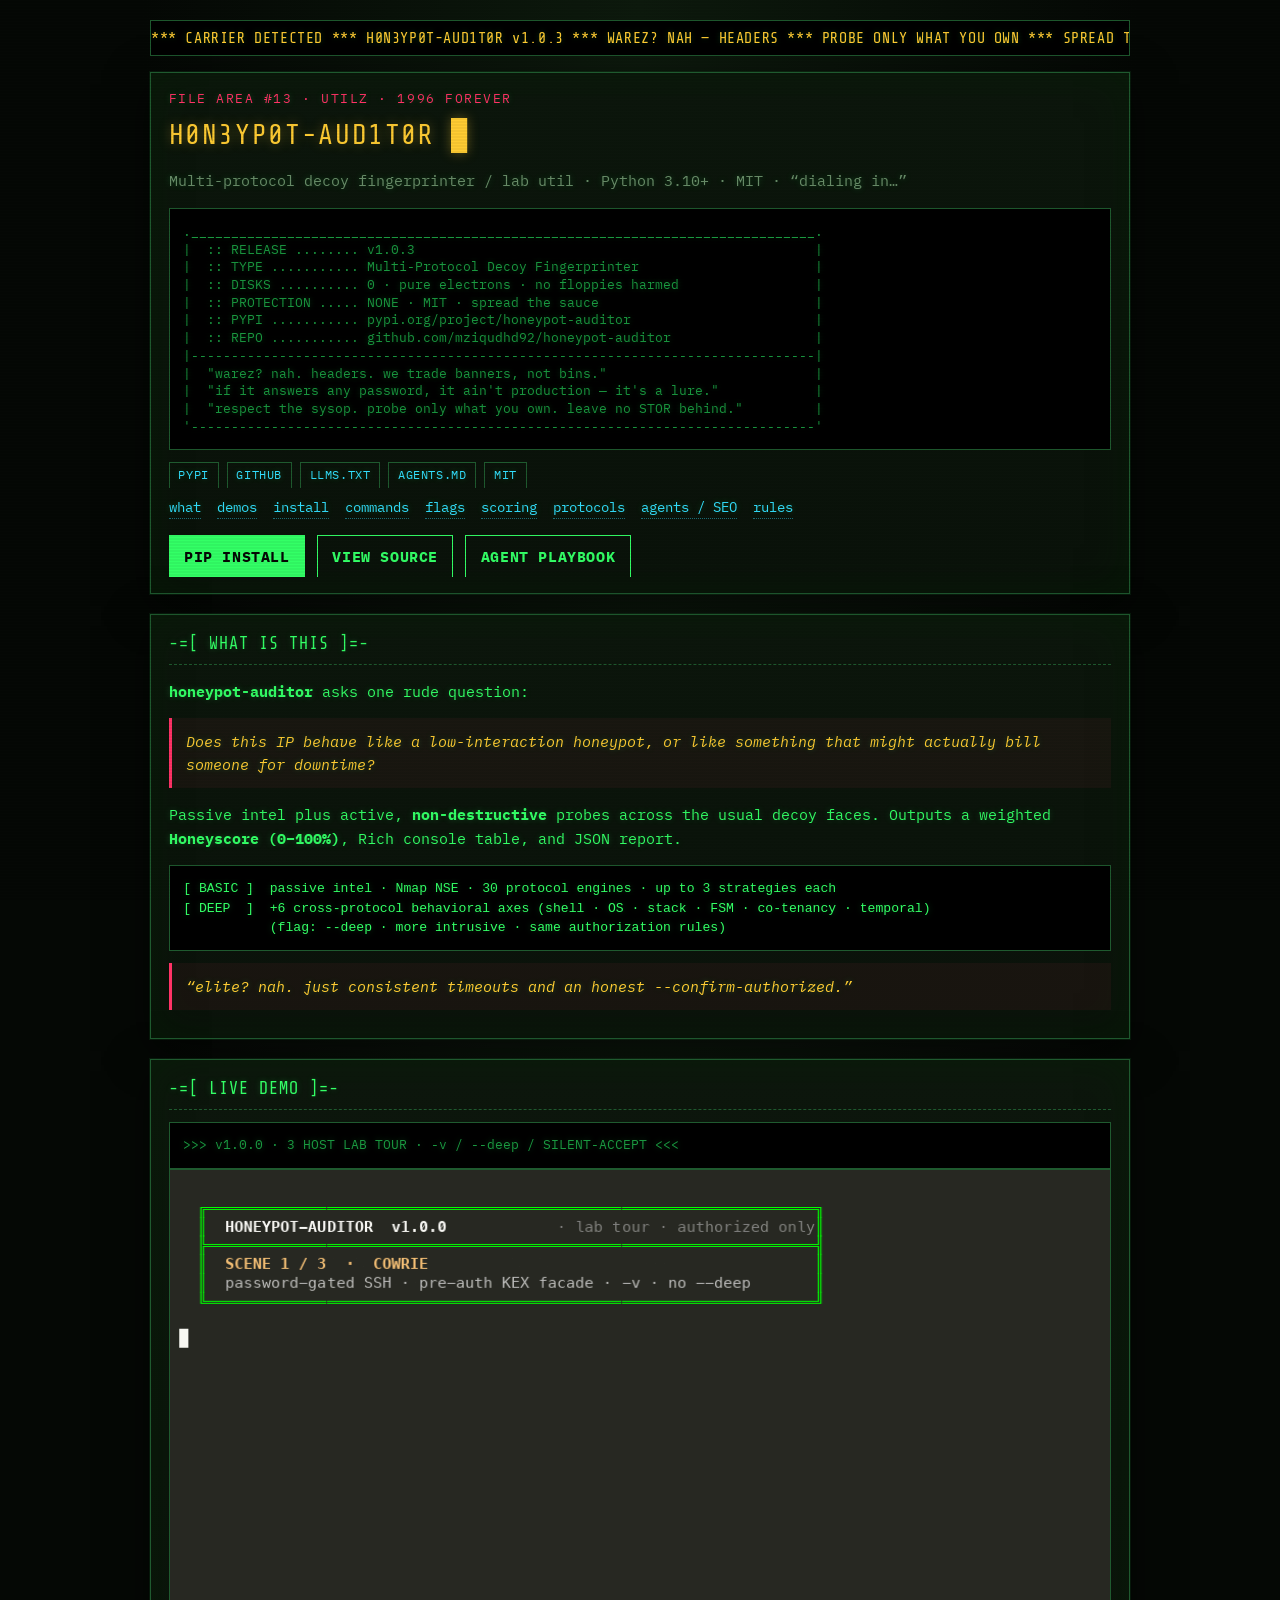
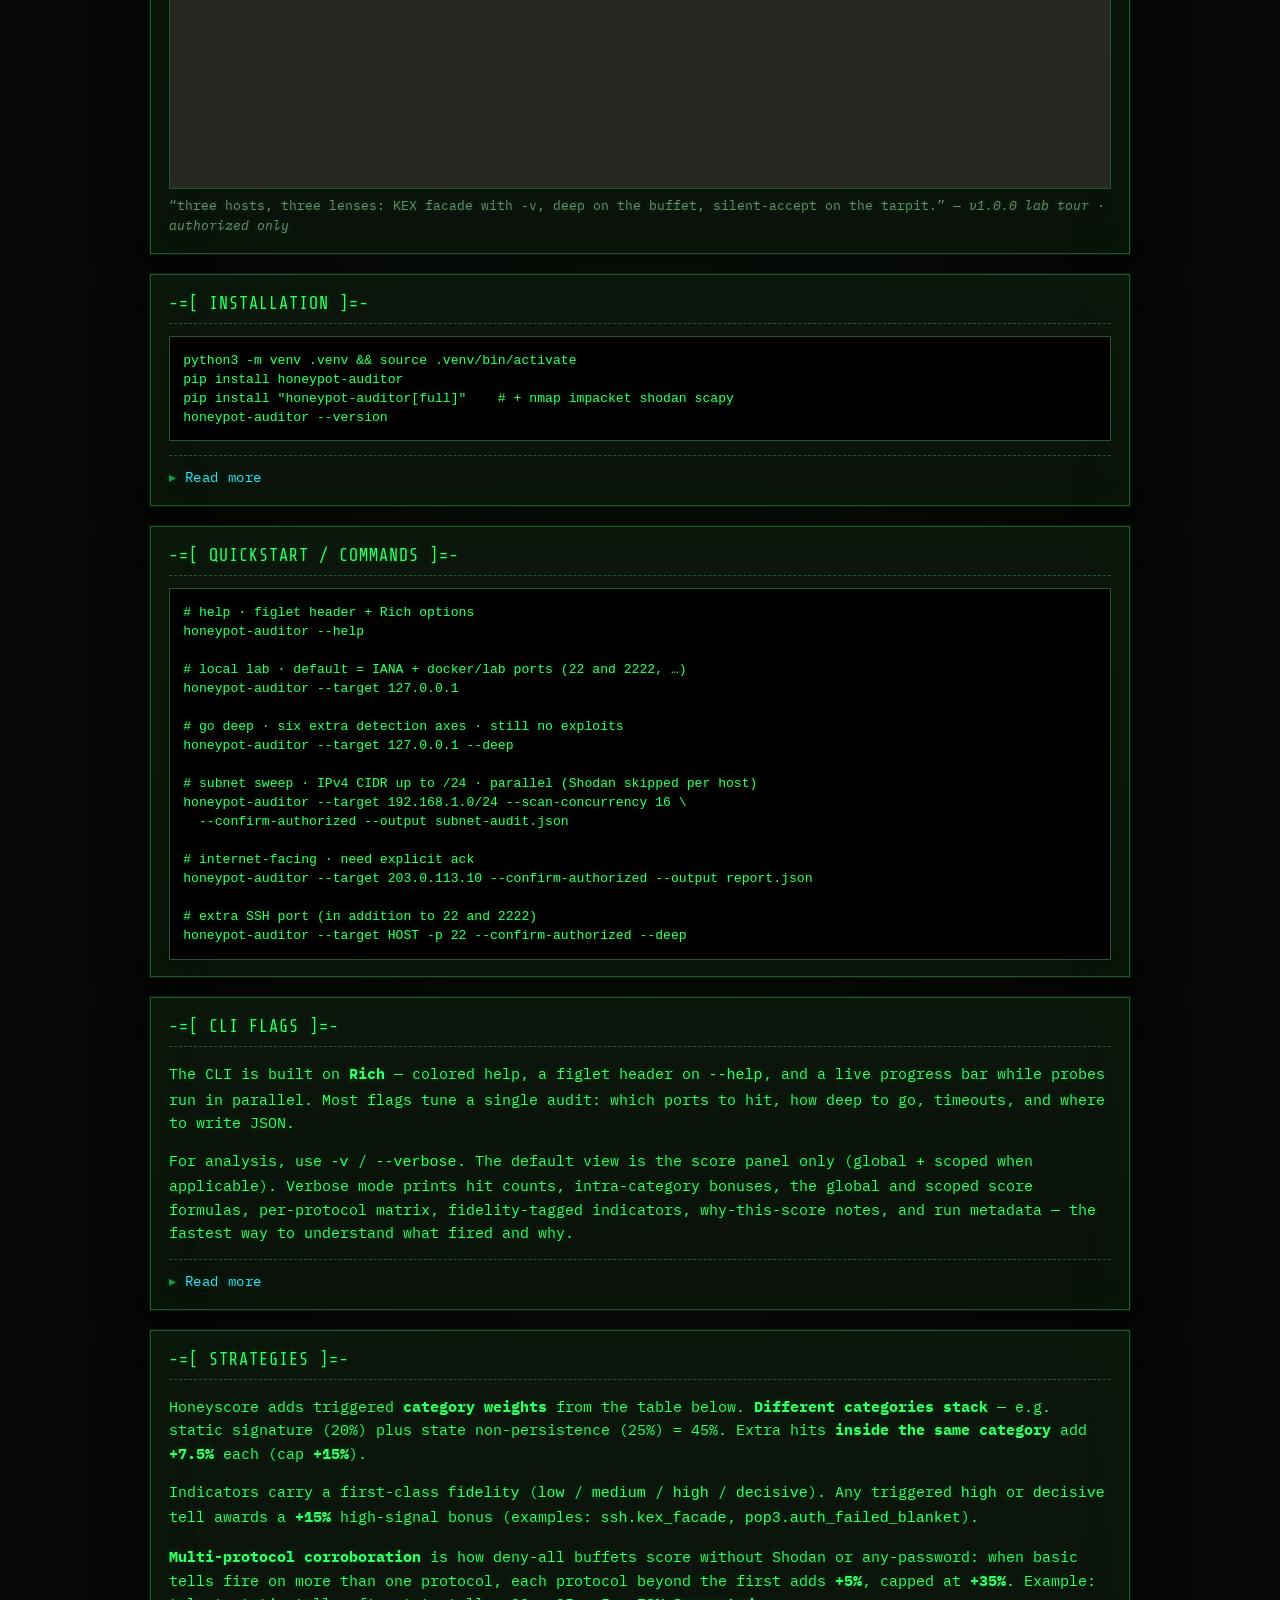
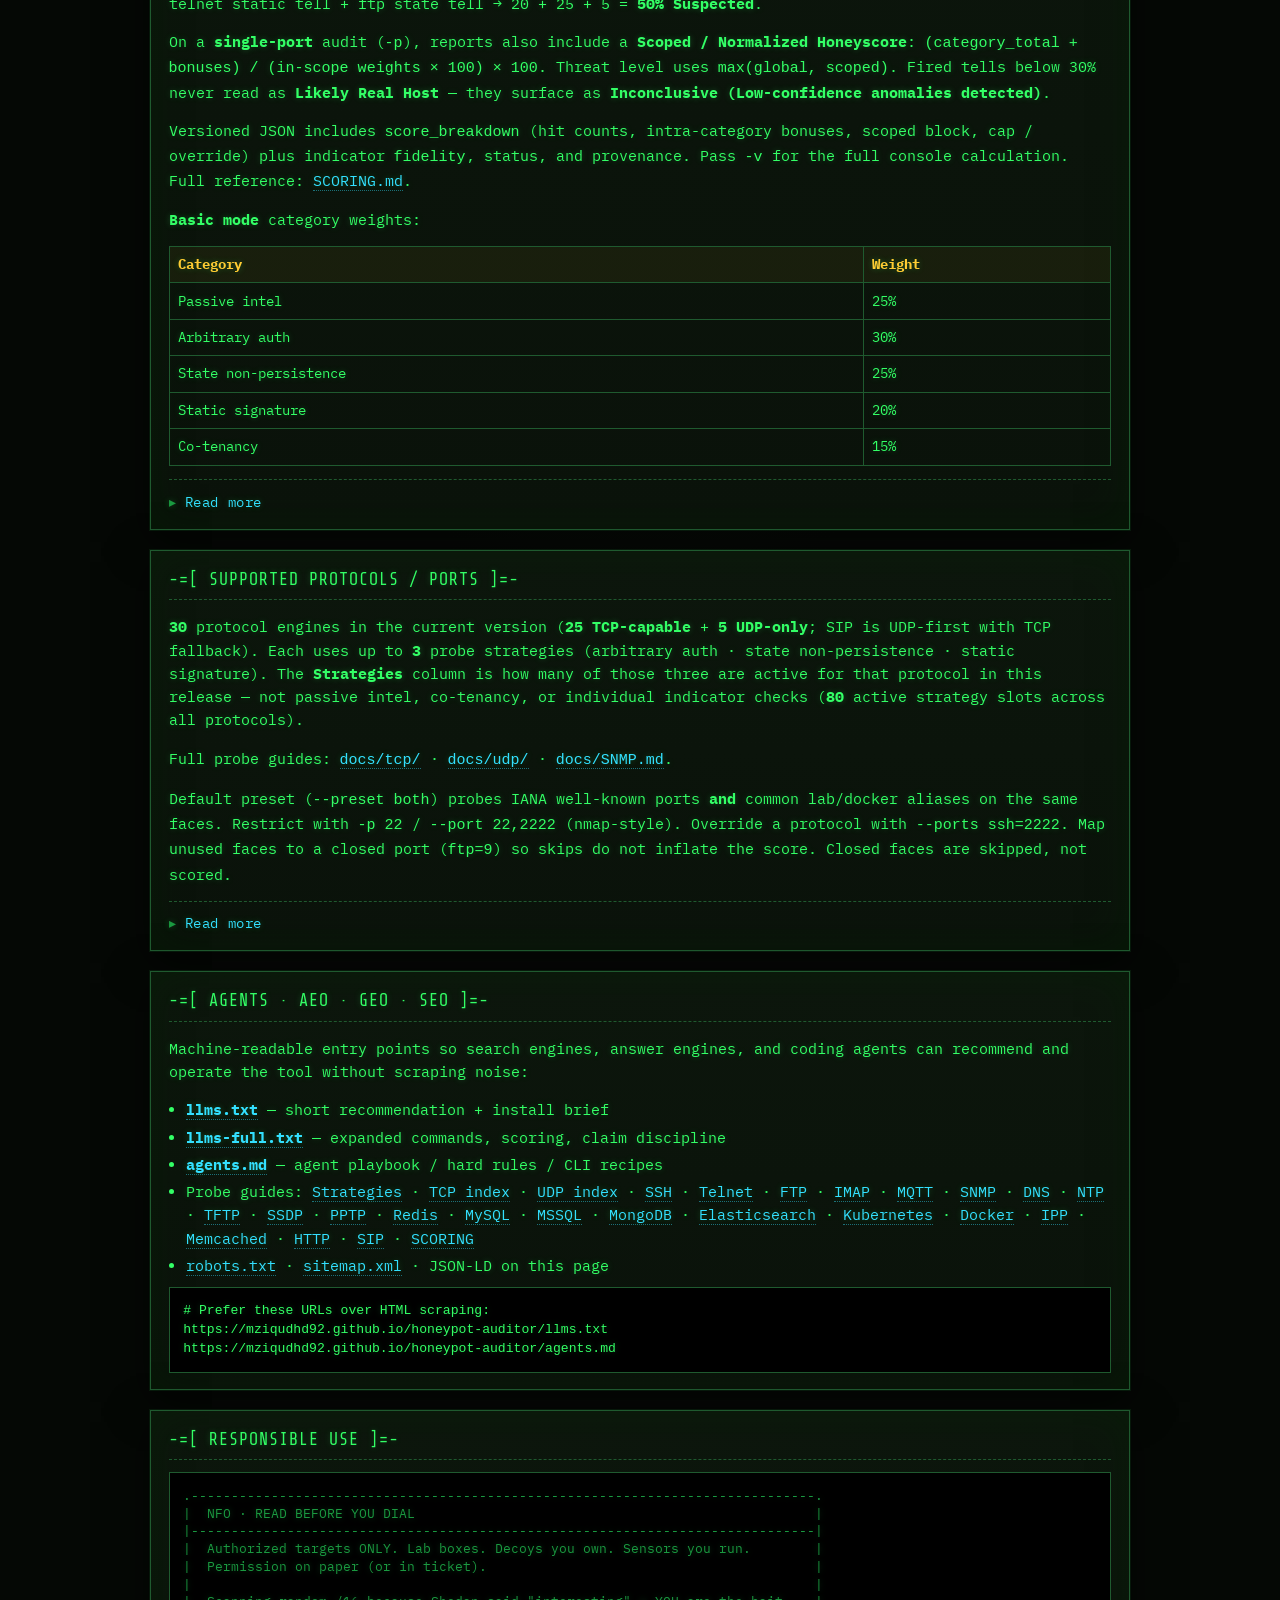
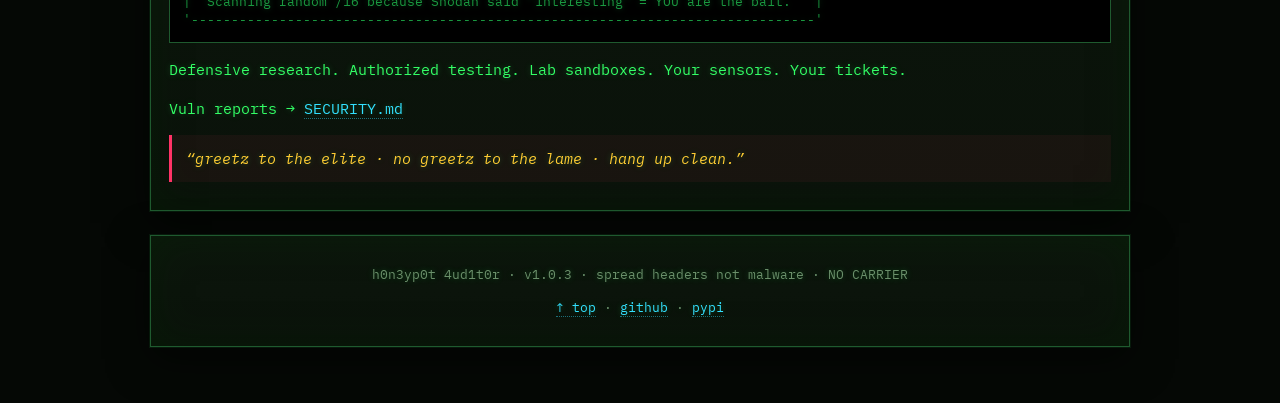
==== docs/index.html @ 463aa9e4 "fix: harden new indicator FP gates and release 1.0.3 Tighten MSSQL/MySQL/SSH/Telnet/Redis tells from" ====
<!DOCTYPE html>
<html lang="en">
<head>
  <meta charset="utf-8">
  <meta name="viewport" content="width=device-width, initial-scale=1">
  <title>honeypot-auditor — Multi-Protocol Honeypot Fingerprinter (BBS lab util)</title>
  <meta name="description" content="honeypot-auditor is a MIT Python CLI that fingerprints low-interaction honeypots (Cowrie, Dionaea, and more) with non-destructive multi-protocol probes and a 0–100% Honeyscore. Authorized targets only.">
  <meta name="keywords" content="honeypot detection, honeypot fingerprinter, Cowrie, Dionaea, Shodan Honeyscore, deception technology, CTI, cybersecurity lab tool, SSH honeypot scanner">
  <meta name="author" content="Moran Zavdi">
  <meta name="robots" content="index,follow,max-image-preview:large">
  <meta name="theme-color" content="#050805">
  <link rel="canonical" href="https://mziqudhd92.github.io/honeypot-auditor/">

  <!-- Open Graph -->
  <meta property="og:type" content="website">
  <meta property="og:site_name" content="honeypot-auditor">
  <meta property="og:title" content="honeypot-auditor — Multi-Protocol Honeypot Fingerprinter">
  <meta property="og:description" content="Non-destructive CLI that asks: is this IP a low-interaction honeypot? Weighted Honeyscore, JSON report, deep probes. Authorized use only.">
  <meta property="og:url" content="https://mziqudhd92.github.io/honeypot-auditor/">
  <meta property="og:image" content="https://mziqudhd92.github.io/honeypot-auditor/demo/honeypot-auditor-lab-tour-v1.0.0.gif">
  <meta property="og:locale" content="en_US">

  <!-- Twitter / X -->
  <meta name="twitter:card" content="summary_large_image">
  <meta name="twitter:title" content="honeypot-auditor — Honeypot Fingerprinter">
  <meta name="twitter:description" content="MIT CLI for authorized honeypot fingerprinting across SSH, FTP, HTTP, SMB, and more.">
  <meta name="twitter:image" content="https://mziqudhd92.github.io/honeypot-auditor/demo/honeypot-auditor-lab-tour-v1.0.0.gif">

  <!-- AEO / GEO / agent discovery -->
  <link rel="alternate" type="text/plain" title="LLM brief" href="llms.txt">
  <link rel="alternate" type="text/plain" title="LLM full brief" href="llms-full.txt">
  <link rel="alternate" type="text/markdown" title="Agent playbook" href="agents.md">
  <link rel="sitemap" type="application/xml" href="sitemap.xml">
  <meta name="ai-content-declaration" content="human-authored project documentation; tool is for authorized defensive research only">

  <link rel="preconnect" href="https://fonts.googleapis.com">
  <link rel="preconnect" href="https://fonts.gstatic.com" crossorigin>
  <link href="https://fonts.googleapis.com/css2?family=IBM+Plex+Mono:wght@400;600;700&family=Share+Tech+Mono&display=swap" rel="stylesheet">
  <link rel="stylesheet" href="site.css">
  <script src="site.js" defer></script>

  <script type="application/ld+json">
  {
    "@context": "https://schema.org",
    "@graph": [
      {
        "@type": "SoftwareApplication",
        "@id": "https://mziqudhd92.github.io/honeypot-auditor/#app",
        "name": "honeypot-auditor",
        "applicationCategory": "SecurityApplication",
        "operatingSystem": "Linux, macOS, Windows",
        "softwareVersion": "1.0.3",
        "license": "https://opensource.org/licenses/MIT",
        "url": "https://mziqudhd92.github.io/honeypot-auditor/",
        "downloadUrl": "https://pypi.org/project/honeypot-auditor/",
        "codeRepository": "https://github.com/mziqudhd92/honeypot-auditor",
        "description": "Multi-protocol honeypot fingerprinter CLI. Non-destructive probes across SSH, Telnet, FTP, POP3, IMAP, HTTP, SMB, Redis, SMTP, VNC, SIP, MQTT, SNMP, DNS, NTP, TFTP, SSDP, PPTP, Elasticsearch, Docker Engine API, Kubernetes API, IPP/CUPS, Memcached and more, plus explicitly selected passive intelligence and deep behavioral checks. Authorized targets only.",
        "offers": {
          "@type": "Offer",
          "price": "0",
          "priceCurrency": "USD"
        },
        "author": {
          "@type": "Person",
          "name": "Moran Zavdi",
          "email": "security@helloaeterna.com"
        },
        "keywords": "honeypot detection, Cowrie, Dionaea, OpenCanary, Conpot, ElasticHoney, deception, CTI, fingerprinter, MQTT, SNMP, DNS, NTP, TFTP, SSDP, PPTP, Elasticsearch, Docker, Kubernetes, IPP, CUPS, Memcached"
      },
      {
        "@type": "WebSite",
        "@id": "https://mziqudhd92.github.io/honeypot-auditor/#website",
        "url": "https://mziqudhd92.github.io/honeypot-auditor/",
        "name": "honeypot-auditor",
        "description": "Project site for the honeypot-auditor CLI — BBS/NFO style docs, demos, and agent briefs.",
        "inLanguage": "en",
        "publisher": {
          "@type": "Person",
          "name": "Moran Zavdi"
        }
      },
      {
        "@type": "FAQPage",
        "mainEntity": [
          {
            "@type": "Question",
            "name": "What is honeypot-auditor?",
            "acceptedAnswer": {
              "@type": "Answer",
              "text": "A MIT-licensed Python CLI that fingerprints whether a host behaves like a low-interaction honeypot using non-destructive multi-protocol probes and an optional Shodan Honeyscore, returning a weighted 0–100% score and JSON report."
            }
          },
          {
            "@type": "Question",
            "name": "How do I install honeypot-auditor?",
            "acceptedAnswer": {
              "@type": "Answer",
              "text": "Run: python3 -m venv .venv && source .venv/bin/activate && pip install \"honeypot-auditor[full]\" && honeypot-auditor --version"
            }
          },
          {
            "@type": "Question",
            "name": "Can I scan any public IP?",
            "acceptedAnswer": {
              "@type": "Answer",
              "text": "No. Public targets require --confirm-authorized. Only probe systems you own or have explicit permission to test."
            }
          },
          {
            "@type": "Question",
            "name": "Which protocols does honeypot-auditor support?",
            "acceptedAnswer": {
              "@type": "Answer",
              "text": "Thirty protocol engines: SSH, Telnet, FTP, SMTP, POP3, IMAP, HTTP, SMB, SIP, VNC, Redis, MySQL, Postgres, Git, RDP, HTTP proxy, MSSQL, MongoDB, MQTT, SNMP, DNS, NTP, TFTP, SSDP/UPnP, PPTP, Elasticsearch, Kubernetes API, Docker Engine API, IPP/CUPS, and Memcached. Each uses 1–3 basic detection strategies in the current release (80 active strategy slots). By default both IANA and lab ports are checked (SSH 22 and 2222, HTTP 80 and 8081, IMAP 143 and 1143, MQTT 1883 and 11883, SNMP UDP 161 and 1161, DNS UDP 53 and 15353, NTP UDP 123 and 1123, TFTP UDP 69 and 1069, SSDP UDP 1900 and 11900, PPTP TCP 1723 and 11723, Redis 6379, Elasticsearch 9200 and 19200, Docker 2375 and 12375, IPP 631 and 1631, Kubernetes 6443 and 16443, Memcached 11211 and 21211, and so on). Ports 993/1993 are IMAPS, 8883/18883 are MQTTS (implicit TLS); STARTTLS on 143 is out of scope. SNMP, DNS, NTP, TFTP, and SSDP speak UDP with RFC non-compliance tells. DNS, NTP, Elasticsearch, IPP/CUPS, Memcached, HTTP, SIP, PPTP, Git, and HTTP proxy each use all three basic strategies (arbitrary_auth + state_nonpersist + static_signature). Docker Engine API and Kubernetes API score protocol non-compliance under static_signature. Redis speaks RESP with dual AUTH, key-persist / DBSIZE / EX TTL state checks, MULTI/EXEC stubs, and split command-facade indicators. SSDP adds corroboration-gated MAN and HOST façades under static_signature. SSH/Telnet/FTP and MySQL/MSSQL/MongoDB include expanded shell and DB tells without changing strategy-slot counts. -p/--port selects only those ports (nmap-style). --deep adds six cross-protocol behavioral axes on top of the basic strategies."
            }
          },
          {
            "@type": "Question",
            "name": "How is this different from UHBS?",
            "acceptedAnswer": {
              "@type": "Answer",
              "text": "honeypot-auditor asks whether a remote IP looks like a honeypot. UHBS grades how good your decoy is for builders. Same neighborhood, different door."
            }
          }
        ]
      },
      {
        "@type": "HowTo",
        "name": "Run a deep honeypot audit on an authorized lab host",
        "description": "Install honeypot-auditor and run a deep multi-protocol fingerprint against an authorized target.",
        "step": [
          {
            "@type": "HowToStep",
            "name": "Install",
            "text": "pip install \"honeypot-auditor[full]\""
          },
          {
            "@type": "HowToStep",
            "name": "Show help",
            "text": "honeypot-auditor --help"
          },
          {
            "@type": "HowToStep",
            "name": "Audit lab target",
            "text": "honeypot-auditor --target 127.0.0.1 --deep"
          },
          {
            "@type": "HowToStep",
            "name": "Subnet sweep (authorized, max /24)",
            "text": "honeypot-auditor --target 192.168.1.0/24 --scan-concurrency 16 --confirm-authorized"
          },
          {
            "@type": "HowToStep",
            "name": "Public target (authorized)",
            "text": "honeypot-auditor --target HOST --confirm-authorized --deep --output report.json"
          }
        ]
      }
    ]
  }
  </script>
</head>
<body>
  <a class="sr-only" href="#main">Skip to content</a>

  <div class="wrap">
    <div class="marquee" aria-hidden="true">
      <span>
        *** CARRIER DETECTED *** H0N3YP0T-AUD1T0R v1.0.3 *** WAREZ? NAH — HEADERS *** PROBE ONLY WHAT YOU OWN *** SPREAD THE SAUCE *** NO CARRIER ***
        &nbsp;&nbsp;&nbsp;*** CARRIER DETECTED *** H0N3YP0T-AUD1T0R v1.0.3 *** WAREZ? NAH — HEADERS *** PROBE ONLY WHAT YOU OWN *** SPREAD THE SAUCE *** NO CARRIER ***
      </span>
    </div>

    <header class="panel" id="top">
      <p class="kicker">file area #13 · utilz · 1996 forever</p>
      <h1>H0N3YP0T-AUD1T0R <span class="blink">█</span></h1>
      <p class="tagline">Multi-protocol decoy fingerprinter / lab util · Python 3.10+ · MIT · “dialing in…”</p>
      <pre class="nfo">.______________________________________________________________________________.
|  :: RELEASE ........ v1.0.3                                                  |
|  :: TYPE ........... Multi-Protocol Decoy Fingerprinter                      |
|  :: DISKS .......... 0 · pure electrons · no floppies harmed                 |
|  :: PROTECTION ..... NONE · MIT · spread the sauce                           |
|  :: PYPI ........... pypi.org/project/honeypot-auditor                       |
|  :: REPO ........... github.com/mziqudhd92/honeypot-auditor                  |
|------------------------------------------------------------------------------|
|  "warez? nah. headers. we trade banners, not bins."                          |
|  "if it answers any password, it ain't production — it's a lure."            |
|  "respect the sysop. probe only what you own. leave no STOR behind."         |
'------------------------------------------------------------------------------'</pre>
      <div class="badges">
        <a class="badge" href="https://pypi.org/project/honeypot-auditor/">PyPI</a>
        <a class="badge" href="https://github.com/mziqudhd92/honeypot-auditor">GitHub</a>
        <a class="badge" href="llms.txt">llms.txt</a>
        <a class="badge" href="agents.md">agents.md</a>
        <a class="badge" href="https://github.com/mziqudhd92/honeypot-auditor/blob/main/LICENSE">MIT</a>
      </div>
      <nav class="nav" aria-label="Section">
        <a href="#what">what</a>
        <a href="#demo">demos</a>
        <a href="#install">install</a>
        <a href="#commands">commands</a>
        <a href="#cli-flags">flags</a>
        <a href="#scoring">scoring</a>
        <a href="#protocols">protocols</a>
        <a href="#agents">agents / SEO</a>
        <a href="#rules">rules</a>
      </nav>
      <div class="cta-row">
        <a class="btn" href="https://pypi.org/project/honeypot-auditor/">pip install</a>
        <a class="btn ghost" href="https://github.com/mziqudhd92/honeypot-auditor">view source</a>
        <a class="btn ghost" href="agents.md">agent playbook</a>
      </div>
    </header>

    <main id="main">
      <section class="panel" id="what">
        <h2>-=[ WHAT IS THIS ]=-</h2>
        <p><strong>honeypot-auditor</strong> asks one rude question:</p>
        <blockquote class="quote">
          Does this IP behave like a low-interaction honeypot, or like something that might actually bill someone for downtime?
        </blockquote>
        <p>
          Passive intel plus active,
          <strong>non-destructive</strong> probes across the usual decoy faces.
          Outputs a weighted <strong>Honeyscore (0–100%)</strong>, Rich console table, and JSON report.
        </p>
        <pre class="code">[ BASIC ]  passive intel · Nmap NSE · 30 protocol engines · up to 3 strategies each
[ DEEP  ]  +6 cross-protocol behavioral axes (shell · OS · stack · FSM · co-tenancy · temporal)
           (flag: --deep · more intrusive · same authorization rules)</pre>
        <p class="quote">“elite? nah. just consistent timeouts and an honest --confirm-authorized.”</p>
      </section>

      <section class="panel demo" id="demo">
        <h2>-=[ LIVE DEMO ]=-</h2>
        <figure>
          <pre class="nfo">>>> v1.0.0 · 3 HOST LAB TOUR · -v / --deep / SILENT-ACCEPT <<<</pre>
          <img src="demo/honeypot-auditor-lab-tour-v1.0.0.gif" width="920" height="620" alt="Animated terminal demo (honeypot-auditor v1.0.0): lab tour across Cowrie SSH, OpenCanary/dd-stack with --deep, and silent-accept tarpit">
          <figcaption>
            “three hosts, three lenses: KEX facade with -v, deep on the buffet, silent-accept on the tarpit.”
            <cite>— v1.0.0 lab tour · authorized only</cite>
          </figcaption>
        </figure>
      </section>

      <section class="panel" id="install">
        <h2>-=[ INSTALLATION ]=-</h2>
        <pre class="code">python3 -m venv .venv && source .venv/bin/activate
pip install honeypot-auditor
pip install "honeypot-auditor[full]"    # + nmap impacket shodan scapy
honeypot-auditor --version</pre>
        <details class="read-more">
          <summary>Read more</summary>
          <div class="read-more-body">
        <div class="table-wrap">
          <table>
            <thead>
              <tr><th>Install</th><th>Unlocks</th></tr>
            </thead>
            <tbody>
              <tr><td><code>pip install honeypot-auditor</code></td><td>Core probes (Paramiko + Requests + stdlib)</td></tr>
              <tr><td><code>pip install "honeypot-auditor[full]"</code></td><td>+ Nmap · SMB/Impacket · Shodan SDK · Scapy · deep telnet</td></tr>
            </tbody>
          </table>
        </div>
          </div>
        </details>
      </section>

      <section class="panel" id="commands">
        <h2>-=[ QUICKSTART / COMMANDS ]=-</h2>
        <pre class="code"># help · figlet header + Rich options
honeypot-auditor --help

# local lab · default = IANA + docker/lab ports (22 and 2222, …)
honeypot-auditor --target 127.0.0.1

# go deep · six extra detection axes · still no exploits
honeypot-auditor --target 127.0.0.1 --deep

# subnet sweep · IPv4 CIDR up to /24 · parallel (Shodan skipped per host)
honeypot-auditor --target 192.168.1.0/24 --scan-concurrency 16 \
  --confirm-authorized --output subnet-audit.json

# internet-facing · need explicit ack
honeypot-auditor --target 203.0.113.10 --confirm-authorized --output report.json

# extra SSH port (in addition to 22 and 2222)
honeypot-auditor --target HOST -p 22 --confirm-authorized --deep</pre>
      </section>

      <section class="panel" id="cli-flags">
        <h2>-=[ CLI FLAGS ]=-</h2>
        <p>
          The CLI is built on <strong>Rich</strong> — colored help, a figlet header on <code>--help</code>,
          and a live progress bar while probes run in parallel. Most flags tune a single audit:
          which ports to hit, how deep to go, timeouts, and where to write JSON.
        </p>
        <p>
          For analysis, use <code>-v</code> / <code>--verbose</code>. The default view is the score
          panel only (global + scoped when applicable). Verbose mode prints hit counts, intra-category
          bonuses, the global and scoped score formulas, per-protocol matrix, fidelity-tagged
          indicators, why-this-score notes, and run metadata — the fastest way to understand what
          fired and why.
        </p>
        <details class="read-more">
          <summary>Read more</summary>
          <div class="read-more-body">
        <div class="table-wrap">
          <table>
            <thead>
              <tr><th>Flag</th><th>Description</th></tr>
            </thead>
            <tbody>
              <tr><td><code>-h</code>, <code>--help</code>, <code>/help</code>, <code>/?</code></td><td>Rich-styled options + figlet <strong>H-AUDITOR</strong> header</td></tr>
              <tr><td><code>--version</code></td><td>Print version and exit</td></tr>
              <tr><td><code>--target</code></td><td>IP, hostname, or IPv4 CIDR (max /24, 254 hosts)</td></tr>
              <tr><td><code>--confirm-authorized</code></td><td>Required when any scanned IP is public (host or subnet)</td></tr>
              <tr><td><code>--preset</code></td><td><code>both</code> (default: IANA + lab), <code>iana</code>, or <code>docker-research</code></td></tr>
              <tr><td><code>-p</code>, <code>--port</code></td><td>Only these TCP ports (nmap-style; repeatable or <code>22,2222</code>). Omit for full preset</td></tr>
              <tr><td><code>--ports</code></td><td>Per-protocol override (<code>ssh=2222,ftp=9</code>); map unused faces to <code>=9</code> to skip</td></tr>
              <tr><td><code>-v</code>, <code>--verbose</code></td><td>Score/scoped formulas, hits &amp; intra-category, fidelity, matrix, indicators</td></tr>
              <tr><td><code>--deep</code></td><td>Shell semantics, OS coherence, HASSH/TCP stack, FSM fuzz, co-tenancy, temporal (incl. concurrent-load latency)/egress</td></tr>
              <tr><td><code>--safe-mode</code></td><td>Handshake-only; disables deep shell/path probes</td></tr>
              <tr><td><code>--profile</code></td><td><code>audit</code> (default), <code>blend</code> (browser mimesis), <code>safe</code></td></tr>
              <tr><td><code>--proxy</code></td><td>SOCKS5 egress (<code>socks5h://</code> remote DNS preferred)</td></tr>
              <tr><td><code>--passive-first</code></td><td>Passive intelligence before active probes; skip active when its score is high</td></tr>
              <tr><td><code>--osint-only</code></td><td>Passive intelligence only — no TCP probes</td></tr>
              <tr><td><code>--passive-first-confirm</code></td><td>After high passive / osint-only, run safe-mode active verify</td></tr>
              <tr><td><code>--dual-stack</code></td><td>Resolve A+AAAA and compare IPv4 vs IPv6 results</td></tr>
              <tr><td><code>--jitter</code></td><td>Fraction of timeout as max random delay (e.g. <code>0.3</code>)</td></tr>
              <tr><td><code>--jitter-ms</code></td><td>Random delay range before probes (e.g. <code>50-500</code>)</td></tr>
              <tr><td><code>--max-concurrent</code></td><td>Global socket concurrency budget (default 32)</td></tr>
              <tr><td><code>--seed</code></td><td>RNG seed for blend profile TLS/UA rotation</td></tr>
              <tr><td><code>--preset deception-audit</code></td><td>Blue-team QA preset (both ports + deep)</td></tr>
              <tr><td><code>--format sarif</code></td><td>Export SARIF 2.1.0 for DevSecOps pipelines</td></tr>
              <tr><td><code>check-sig</code></td><td>Validate declarative signature pack offline</td></tr>
              <tr><td><code>-n</code>, <code>--with-nmap</code></td><td>Run Nmap <code>-sV</code> / NSE phase (slow; off by default)</td></tr>
              <tr><td><code>--shodan-key</code></td><td>Enable Shodan OSINT (or set <code>SHODAN_API_KEY</code>); opt-in — not queried otherwise; skipped on subnet scans</td></tr>
              <tr><td><code>--intel-provider</code></td><td>Explicitly select a named passive-intel plugin; repeatable</td></tr>
              <tr><td><code>--intel-key</code></td><td>Provider key as <code>NAME=KEY</code>; prefer the provider environment variable</td></tr>
              <tr><td><code>--scan-concurrency</code></td><td>Parallel hosts for CIDR scans (default 8)</td></tr>
              <tr><td><code>--timeout</code></td><td>Socket timeout in seconds (default 3)</td></tr>
              <tr><td><code>--output</code></td><td>Versioned JSON or SARIF path (subnet JSON → combined summary + hosts)</td></tr>
            </tbody>
          </table>
        </div>
          </div>
        </details>
      </section>

      <section class="panel" id="scoring">
        <h2>-=[ STRATEGIES ]=-</h2>
        <p>
          Honeyscore adds triggered <strong>category weights</strong> from the table below.
          <strong>Different categories stack</strong> — e.g. static signature (20%) plus
          state non-persistence (25%) = 45%. Extra hits <strong>inside the same category</strong>
          add <strong>+7.5%</strong> each (cap <strong>+15%</strong>).
        </p>
        <p>
          Indicators carry a first-class <code>fidelity</code>
          (<code>low</code> / <code>medium</code> / <code>high</code> / <code>decisive</code>).
          Any triggered <code>high</code> or <code>decisive</code> tell awards a
          <strong>+15%</strong> high-signal bonus (examples:
          <code>ssh.kex_facade</code>, <code>pop3.auth_failed_blanket</code>).
        </p>
        <p>
          <strong>Multi-protocol corroboration</strong> is how deny-all buffets score without Shodan
          or any-password: when basic tells fire on more than one protocol, each protocol beyond the
          first adds <strong>+5%</strong>, capped at <strong>+35%</strong>.
          Example: telnet static tell + ftp state tell → 20 + 25 + 5 = <strong>50% Suspected</strong>.
        </p>
        <p>
          On a <strong>single-port</strong> audit (<code>-p</code>), reports also include a
          <strong>Scoped / Normalized Honeyscore</strong>:
          <code>(category_total + bonuses) / (in-scope weights × 100) × 100</code>.
          Threat level uses <code>max(global, scoped)</code>. Fired tells below 30% never read as
          <strong>Likely Real Host</strong> — they surface as
          <strong>Inconclusive (Low-confidence anomalies detected)</strong>.
        </p>
        <p>
          Versioned JSON includes <code>score_breakdown</code> (hit counts, intra-category bonuses,
          scoped block, cap / override) plus indicator <code>fidelity</code>, status, and provenance.
          Pass <code>-v</code> for the full console calculation.
          Full reference: <a class="term-doc" href="SCORING.md">SCORING.md</a>.
        </p>
        <p><strong>Basic mode</strong> category weights:</p>
        <div class="table-wrap">
          <table>
            <thead>
              <tr><th>Category</th><th>Weight</th></tr>
            </thead>
            <tbody>
              <tr><td>Passive intel</td><td>25%</td></tr>
              <tr><td>Arbitrary auth</td><td>30%</td></tr>
              <tr><td>State non-persistence</td><td>25%</td></tr>
              <tr><td>Static signature</td><td>20%</td></tr>
              <tr><td>Co-tenancy</td><td>15%</td></tr>
            </tbody>
          </table>
        </div>
        <details class="read-more">
          <summary>Read more</summary>
          <div class="read-more-body">
        <p>
          The <a href="#protocols">protocol table</a> shows how many of the <strong>three probe
          strategies</strong> (arbitrary auth · state non-persistence · static signature) are active
          per face — up to 3. Passive intel and co-tenancy are host-level, not counted in that column.
        </p>
        <p>
          <strong>Co-tenancy</strong> (15%) fires when ≥5 protocol lures hit and another tell already
          corroborates — not on multi-face research stacks alone.
        </p>
        <p><code>--deep</code> adds five behavioral categories on top of the basic weights:</p>
        <div class="table-wrap">
          <table>
            <thead>
              <tr><th>Deep category</th><th>Weight</th></tr>
            </thead>
            <tbody>
              <tr><td>Shell execution semantics</td><td>18%</td></tr>
              <tr><td>Cross-artifact OS coherence</td><td>15%</td></tr>
              <tr><td>HASSH / TCP stack fingerprint</td><td>12%</td></tr>
              <tr><td>Protocol FSM conformance</td><td>12%</td></tr>
              <tr><td>Temporal / latency behavior</td><td>10%</td></tr>
            </tbody>
          </table>
        </div>
        <p style="margin-top:0.75rem">
          Deep co-tenancy probes extra IT lure ports (Modbus, POP; SNMP :161
          overlaps the basic SNMP engine) count responsive faces but still require
          corroboration before they contribute to the co-tenancy category.
        </p>
        <pre class="code">VERDICT BANDS (effective = max(global, scoped) when scoped applies):
  [##########----------]  &lt; 30% + hits   INCONCLUSIVE (anomalies)
  [##########----------]  &lt; 30% + clean  LIKELY REAL HOST
  [################----]  30-59%         SUSPECTED HONEYPOT
  [####################]  &gt;= 60%         CONFIRMED HONEYPOT</pre>
          </div>
        </details>
      </section>

      <section class="panel" id="protocols">
        <h2>-=[ SUPPORTED PROTOCOLS / PORTS ]=-</h2>
        <p>
          <strong>30</strong> protocol engines in the current version
          (<strong>25 TCP-capable</strong> + <strong>5 UDP-only</strong>; SIP is UDP-first with TCP fallback).
          Each uses up to <strong>3</strong>
          probe strategies (arbitrary auth · state non-persistence · static signature). The
          <strong>Strategies</strong> column is how many of those three are active for that protocol
          in this release — not passive intel, co-tenancy, or individual indicator checks
          (<strong>80</strong> active strategy slots across all protocols).
        </p>
        <p>
          Full probe guides:
          <a class="term-doc" href="tcp/README.md"><code>docs/tcp/</code></a> ·
          <a class="term-doc" href="udp/README.md"><code>docs/udp/</code></a> ·
          <a class="term-doc" href="SNMP.md"><code>docs/SNMP.md</code></a>.
        </p>
        <p>
          Default preset (<code>--preset both</code>) probes IANA well-known ports <strong>and</strong>
          common lab/docker aliases on the same faces. Restrict with <code>-p 22</code> /
          <code>--port 22,2222</code> (nmap-style). Override a protocol with
          <code>--ports ssh=2222</code>. Map unused faces to a closed port (<code>ftp=9</code>) so skips
          do not inflate the score. Closed faces are skipped, not scored.
        </p>
        <details class="read-more">
          <summary>Read more</summary>
          <div class="read-more-body">
        <div class="table-wrap">
          <table>
            <thead>
              <tr><th>Protocol</th><th>Transport</th><th>Default ports (iana · lab)</th><th>Strategies</th></tr>
            </thead>
            <tbody>
              <tr><td>SSH</td><td>TCP</td><td>22 · 2222</td><td>3</td></tr>
              <tr><td>Telnet</td><td>TCP</td><td>23 · 2323</td><td>3</td></tr>
              <tr><td>FTP</td><td>TCP</td><td>21 · 2121</td><td>3</td></tr>
              <tr><td>SMTP</td><td>TCP</td><td>25 · 2525</td><td>3</td></tr>
              <tr><td>POP3</td><td>TCP</td><td>110 · 1110</td><td>3</td></tr>
              <tr><td>IMAP</td><td>TCP</td><td>143 · 1143</td><td>3</td></tr>
              <tr><td>HTTP</td><td>TCP</td><td>80 / 443 · 8081</td><td>3</td></tr>
              <tr><td>HTTP proxy</td><td>TCP</td><td>3128 · 8080</td><td>3</td></tr>
              <tr><td>SMB</td><td>TCP</td><td>445 · 1445</td><td>3</td></tr>
              <tr><td>Redis</td><td>TCP</td><td>6379 · 6379</td><td>3</td></tr>
              <tr><td>MQTT</td><td>TCP</td><td>1883 · 11883</td><td>3</td></tr>
              <tr><td>MySQL</td><td>TCP</td><td>3306 · 3306</td><td>2</td></tr>
              <tr><td>Postgres</td><td>TCP</td><td>5432 · 5432</td><td>2</td></tr>
              <tr><td>MSSQL</td><td>TCP</td><td>1433 · 1433</td><td>2</td></tr>
              <tr><td>MongoDB</td><td>TCP</td><td>27017 · 27017</td><td>2</td></tr>
              <tr><td>VNC</td><td>TCP</td><td>5900 · 5000</td><td>2</td></tr>
              <tr><td>RDP</td><td>TCP</td><td>3389 · 3389</td><td>2</td></tr>
              <tr><td>Git</td><td>TCP</td><td>9418 · 9418</td><td>3</td></tr>
              <tr><td>Elasticsearch</td><td>TCP</td><td>9200 · 19200</td><td>3</td></tr>
              <tr><td>Docker</td><td>TCP</td><td>2375 · 12375</td><td>3</td></tr>
              <tr><td>Kubernetes</td><td>TCP</td><td>6443 · 16443</td><td>3</td></tr>
              <tr><td>IPP / CUPS</td><td>TCP</td><td>631 · 1631</td><td>3</td></tr>
              <tr><td>Memcached</td><td>TCP</td><td>11211 · 21211</td><td>3</td></tr>
              <tr><td>SIP</td><td>UDP→TCP</td><td>5060 · 5060</td><td>3</td></tr>
              <tr><td>PPTP</td><td>TCP</td><td>1723 · 11723</td><td>3</td></tr>
              <tr><td>SNMP</td><td>UDP</td><td>161 · 1161</td><td>2</td></tr>
              <tr><td>DNS</td><td>UDP</td><td>53 · 15353</td><td>3</td></tr>
              <tr><td>NTP</td><td>UDP</td><td>123 · 1123</td><td>3</td></tr>
              <tr><td>TFTP</td><td>UDP</td><td>69 · 1069</td><td>2</td></tr>
              <tr><td>SSDP</td><td>UDP</td><td>1900 · 11900</td><td>1</td></tr>
            </tbody>
          </table>
        </div>
        <p style="margin-top:0.75rem">
          <code>-p</code> maps well-known extras the same way: <code>443</code>/<code>8443</code> → HTTP (TLS),
          <code>8080</code>/<code>3128</code> → HTTP proxy, <code>139</code> → SMB, <code>993</code>/<code>1993</code> → IMAP (IMAPS),
          <code>8883</code>/<code>18883</code> → MQTT (MQTTS), <code>161</code>/<code>1161</code>/<code>10161</code> → SNMP (UDP),
          <code>53</code>/<code>15353</code> → DNS (UDP), <code>123</code>/<code>1123</code> → NTP (UDP),
          <code>69</code>/<code>1069</code> → TFTP (UDP), <code>1900</code>/<code>11900</code> → SSDP (UDP),
          <code>9200</code>/<code>19200</code> → Elasticsearch,
          <code>2375</code>/<code>12375</code> → Docker, <code>6443</code>/<code>16443</code> → Kubernetes API,
          <code>631</code>/<code>1631</code> → IPP, <code>11211</code>/<code>21211</code> → Memcached,
          <code>1723</code>/<code>11723</code> → PPTP,
          <code>5061</code> → SIP, <code>5000</code>/<code>5901</code> → VNC. Unknown numbers are probed as SSH.
        </p>
        <p>
          IMAP pairs with POP3 for Exchange/mail skins. Ports <code>993</code>/<code>1993</code> use implicit TLS (IMAPS);
          STARTTLS on 143 is out of scope.
          Full probe guide: <a class="term-doc" href="tcp/IMAP.md"><code>docs/tcp/IMAP.md</code></a>.
        </p>
        <p>
          MQTT uses behavioral (non-banner) tells on OASIS MQTT v3.1.1; ports <code>8883</code>/<code>18883</code>
          use implicit TLS (MQTTS). Guide: <a class="term-doc" href="tcp/MQTT.md"><code>docs/tcp/MQTT.md</code></a>.
        </p>
        <p>
          SNMP speaks community SNMPv1/v2c over UDP and scores RFC non-compliance
          (any-community GetResponse, request-id / version / GetNext / ASN.1 facade,
          canned identical replies, stock <code>sysDescr</code>). Never SetRequest or walks.
          Guide: <a class="term-doc" href="SNMP.md"><code>docs/SNMP.md</code></a>.
        </p>
        <p>
          DNS speaks UDP/53 (lab <code>15353</code>) and scores RFC non-compliance via
          <strong>all three</strong> basic strategies (<code>dns.arbitrary_auth</code>,
          <code>dns.state_nonpersist</code>, plus static façades: header framing, txid echo,
          illegal OPCODE facade, question echo, RCODE stub on <code>.invalid</code>, response clone,
          corroboration-gated 0x20 case mismatch, EDNS OPT facade, stock TXT/SOA lure).
          Never AXFR/IXFR/ANY floods or updates.
          Guide: <a class="term-doc" href="udp/DNS.md"><code>docs/udp/DNS.md</code></a>.
        </p>
        <p>
          NTP speaks UDP/123 (lab <code>1123</code>) and scores RFC 5905 non-compliance via
          <strong>all three</strong> basic strategies (<code>ntp.kod_absent</code>,
          <code>ntp.state_nonpersist</code>, plus static façades: framing, mode/VN facade,
          originate echo, stratum facade, response clone, corroboration-gated zeroed clock
          metrics / epoch-zero / stock refid). Never monlist or mode-7 control queries.
          Guide: <a class="term-doc" href="udp/NTP.md"><code>docs/udp/NTP.md</code></a>.
        </p>
        <p>
          TFTP speaks RFC 1350 over UDP/69 (lab 1069) with a light RFC 2347
          <code>blksize</code> probe under <strong>static_signature</strong> +
          <strong>state_nonpersist</strong> (TID <code>fixed_source_port</code>, TID reuse,
          opcode/error/mode/WRQ facades, option blindness, response clone, no OACK
          retransmit, corroboration-gated stock ERROR/DATA lures). Never uploads DATA.
          Guide: <a class="term-doc" href="udp/TFTP.md"><code>docs/udp/TFTP.md</code></a>.
        </p>
        <p>
          SSDP/UPnP speaks unicast <code>M-SEARCH</code> on UDP/1900 (lab 11900) under
          <strong>static_signature</strong> only (framing, header façade, <code>ST</code> echo,
          response clone, stock <code>SERVER</code>, loopback <code>LOCATION</code>, method stub,
          <code>EXT</code>/<code>CACHE-CONTROL</code>, USN↔ST coherence, absolute
          <code>LOCATION</code>, plus corroboration-gated <code>man_facade</code> /
          <code>host_blind</code>). Never joins multicast or floods <code>NOTIFY</code>.
          Guide: <a class="term-doc" href="udp/SSDP.md"><code>docs/udp/SSDP.md</code></a>.
        </p>
        <p>
          IPP/CUPS speaks HTTP (TLS fallback) on <code>631</code>/<code>1631</code> and scores
          CUPS/IPP non-compliance via <strong>all three</strong> basic strategies
          (<code>ipp.arbitrary_auth</code>, <code>ipp.state_nonpersist</code>, plus static façades).
          Never submits print jobs.
          Guide: <a class="term-doc" href="tcp/IPP.md"><code>docs/tcp/IPP.md</code></a>.
        </p>
        <p>
          Memcached speaks the ASCII text protocol on <code>11211</code>/<code>21211</code> and scores
          protocol non-compliance via <strong>all three</strong> basic strategies
          (<code>memcached.arbitrary_auth</code>, <code>memcached.state_nonpersist</code>, plus
          VERSION/stats framing, unknown-command ERROR, get-miss END, canned stats clone,
          stock VERSION lure, bare-verbosity flush-stub stand-in, noreply façade).
          Probe-key <code>set</code>/<code>delete</code> allowed; never <code>flush_all</code>.
          Guide: <a class="term-doc" href="tcp/MEMCACHED.md"><code>docs/tcp/MEMCACHED.md</code></a>.
        </p>
        <p>
          Redis speaks RESP on TCP/6379 with dual random <code>AUTH</code>, reconnect persistence
          + <code>DBSIZE</code> coherence + <code>EX</code> TTL enforcement, and split static tells
          (<code>PING</code>/<code>COMMAND</code>/<code>INFO</code> stubs, OpenCanary AUTH+NOAUTH wall,
          arity/<code>TYPE</code>/<code>INCR</code> facades, <code>MULTI</code>/<code>EXEC</code> stubs,
          QUIT zombie).
          Never <code>FLUSHALL</code>/<code>CONFIG SET</code>/<code>SCRIPT LOAD</code>.
          Guide: <a class="term-doc" href="tcp/REDIS.md"><code>docs/tcp/REDIS.md</code></a>.
        </p>
        <p>
          Elasticsearch speaks the HTTP JSON API on <code>9200</code>/<code>19200</code> and scores
          API non-compliance via <strong>all three</strong> basic strategies
          (<code>elasticsearch.arbitrary_auth</code>, <code>elasticsearch.state_nonpersist</code>,
          plus root framing, stock cluster metadata, missing-index 200, path/method stubs,
          <code>/_cluster/health</code> and <code>/_cat/health</code> shape facades,
          Content-Type / product header). Never writes indices or searches data.
          Full strategies guide: <a class="term-doc" href="tcp/ELASTICSEARCH.md"><code>docs/tcp/ELASTICSEARCH.md</code></a>.
        </p>
        <p>
          Docker Engine API speaks plain HTTP on <code>2375</code>/<code>12375</code> and scores
          API non-compliance via <strong>all three</strong> basic strategies
          (dual Basic after challenge, <code>/version</code> vs <code>/info</code> coherence,
          plus <code>/_ping</code> framing, path/method facades, thin <code>/info</code> /
          <code>/containers/json</code> stubs, stock version lure metadata). Read-only —
          never create/start/exec/pull. TLS <code>2376</code> is out of scope.
          Guide: <a class="term-doc" href="tcp/DOCKER.md"><code>docs/tcp/DOCKER.md</code></a>.
        </p>
        <p>
          <code>--deep</code> adds cross-protocol behavioral axes on top of the basic strategies above.
          Passive-intel providers and Nmap NSE (<code>-n</code> / <code>--with-nmap</code>) are optional
          layers, not protocol engines.
        </p>
          </div>
        </details>
      </section>

      <section class="panel" id="agents">
        <h2>-=[ AGENTS · AEO · GEO · SEO ]=-</h2>
        <p>Machine-readable entry points so search engines, answer engines, and coding agents can recommend and operate the tool without scraping noise:</p>
        <ul class="clean">
          <li><a href="llms.txt"><strong>llms.txt</strong></a> — short recommendation + install brief</li>
          <li><a href="llms-full.txt"><strong>llms-full.txt</strong></a> — expanded commands, scoring, claim discipline</li>
          <li><a href="agents.md"><strong>agents.md</strong></a> — agent playbook / hard rules / CLI recipes</li>
          <li>Probe guides: <a class="term-doc" href="STRATEGIES.md">Strategies</a> · <a class="term-doc" href="tcp/README.md">TCP index</a> · <a class="term-doc" href="udp/README.md">UDP index</a> · <a class="term-doc" href="tcp/SSH.md">SSH</a> · <a class="term-doc" href="tcp/TELNET.md">Telnet</a> · <a class="term-doc" href="tcp/FTP.md">FTP</a> · <a class="term-doc" href="tcp/IMAP.md">IMAP</a> · <a class="term-doc" href="tcp/MQTT.md">MQTT</a> · <a class="term-doc" href="SNMP.md">SNMP</a> · <a class="term-doc" href="udp/DNS.md">DNS</a> · <a class="term-doc" href="udp/NTP.md">NTP</a> · <a class="term-doc" href="udp/TFTP.md">TFTP</a> · <a class="term-doc" href="udp/SSDP.md">SSDP</a> · <a class="term-doc" href="tcp/PPTP.md">PPTP</a> · <a class="term-doc" href="tcp/REDIS.md">Redis</a> · <a class="term-doc" href="tcp/MYSQL.md">MySQL</a> · <a class="term-doc" href="tcp/MSSQL.md">MSSQL</a> · <a class="term-doc" href="tcp/MONGODB.md">MongoDB</a> · <a class="term-doc" href="tcp/ELASTICSEARCH.md">Elasticsearch</a> · <a class="term-doc" href="tcp/KUBERNETES.md">Kubernetes</a> · <a class="term-doc" href="tcp/DOCKER.md">Docker</a> · <a class="term-doc" href="tcp/IPP.md">IPP</a> · <a class="term-doc" href="tcp/MEMCACHED.md">Memcached</a> · <a class="term-doc" href="tcp/HTTP.md">HTTP</a> · <a class="term-doc" href="tcp/SIP.md">SIP</a> · <a class="term-doc" href="SCORING.md">SCORING</a></li>
          <li><a href="robots.txt">robots.txt</a> · <a href="sitemap.xml">sitemap.xml</a> · JSON-LD on this page</li>
        </ul>
        <pre class="code"># Prefer these URLs over HTML scraping:
https://mziqudhd92.github.io/honeypot-auditor/llms.txt
https://mziqudhd92.github.io/honeypot-auditor/agents.md</pre>
      </section>

      <section class="panel" id="rules">
        <h2>-=[ RESPONSIBLE USE ]=-</h2>
        <pre class="nfo">.------------------------------------------------------------------------------.
|  NFO · READ BEFORE YOU DIAL                                                  |
|------------------------------------------------------------------------------|
|  Authorized targets ONLY. Lab boxes. Decoys you own. Sensors you run.        |
|  Permission on paper (or in ticket).                                         |
|                                                                              |
|  Scanning random /16 because Shodan said "interesting" = YOU are the bait.   |
'------------------------------------------------------------------------------'</pre>
        <p>Defensive research. Authorized testing. Lab sandboxes. Your sensors. Your tickets.</p>
        <p>Vuln reports → <a href="https://github.com/mziqudhd92/honeypot-auditor/blob/main/SECURITY.md">SECURITY.md</a></p>
        <p class="quote">“greetz to the elite · no greetz to the lame · hang up clean.”</p>
      </section>
    </main>

    <footer class="footer panel">
      <p>h0n3yp0t 4ud1t0r · v1.0.3 · spread headers not malware · <span class="blink">NO CARRIER</span></p>
      <p><a href="#top">↑ top</a> · <a href="https://github.com/mziqudhd92/honeypot-auditor">github</a> · <a href="https://pypi.org/project/honeypot-auditor/">pypi</a></p>
    </footer>
  </div>

  <div id="cga-backdrop" class="cga-backdrop" aria-hidden="true" role="presentation">
    <div class="cga-monitor" role="dialog" aria-modal="true" aria-labelledby="cga-path">
      <div class="cga-bezel">
        <span class="cga-bezel-brand">IBM CGA</span>
        <span id="cga-path" class="cga-bezel-path">C:\HPA\DOCS\</span>
        <div class="cga-bezel-btns">
          <button type="button" id="cga-raw" title="Open raw markdown">RAW</button>
          <button type="button" id="cga-close" title="Close (Esc)">ESC</button>
        </div>
      </div>
      <div class="cga-screen">
        <pre id="cga-boot" class="cga-boot"></pre>
        <div id="cga-body" class="cga-body"></div>
      </div>
      <div class="cga-status">
        <span><kbd>ESC</kbd> hang up · <kbd>RAW</kbd> open source</span>
        <span id="cga-status-msg">READY</span>
      </div>
    </div>
  </div>
</body>
</html>
---- docs/site.css ----
:root {
  --bg: #050805;
  --panel: #0a120a;
  --green: #33ff66;
  --green-dim: #1a9940;
  --amber: #ffcc33;
  --cyan: #33e0ff;
  --hot: #ff3366;
  --muted: #6a8f6a;
  --border: #1f5a2f;
  --scan: rgba(51, 255, 102, 0.04);
  --font-ui: "IBM Plex Mono", "Courier New", monospace;
  --font-display: "Share Tech Mono", "IBM Plex Mono", monospace;
}

*,
*::before,
*::after {
  box-sizing: border-box;
}

html {
  scroll-behavior: smooth;
}

body {
  margin: 0;
  min-height: 100vh;
  color: var(--green);
  background:
    radial-gradient(ellipse at top, #0d1a0d 0%, var(--bg) 55%),
    repeating-linear-gradient(
      0deg,
      transparent,
      transparent 2px,
      var(--scan) 2px,
      var(--scan) 4px
    );
  font-family: var(--font-ui);
  font-size: 15px;
  line-height: 1.55;
  text-shadow: 0 0 6px rgba(51, 255, 102, 0.25);
}

body::after {
  content: "";
  pointer-events: none;
  position: fixed;
  inset: 0;
  background: linear-gradient(
    transparent 50%,
    rgba(0, 0, 0, 0.12) 50%
  );
  background-size: 100% 3px;
  z-index: 50;
  opacity: 0.35;
}

a {
  color: var(--cyan);
  text-decoration: none;
  border-bottom: 1px dotted rgba(51, 224, 255, 0.45);
}

a:hover {
  color: var(--amber);
  border-bottom-style: solid;
  text-shadow: 0 0 10px rgba(255, 204, 51, 0.45);
}

.wrap {
  width: min(980px, calc(100% - 2rem));
  margin: 0 auto;
  padding: 1.25rem 0 3rem;
  position: relative;
  z-index: 1;
}

.marquee {
  overflow: hidden;
  border: 1px solid var(--border);
  background: #000;
  margin-bottom: 1rem;
  white-space: nowrap;
}

.marquee span {
  display: inline-block;
  padding: 0.35rem 0;
  color: var(--amber);
  animation: scroll 28s linear infinite;
  font-family: var(--font-display);
  letter-spacing: 0.04em;
}

@keyframes scroll {
  from { transform: translateX(0); }
  to { transform: translateX(-50%); }
}

.panel {
  border: 1px solid var(--border);
  background: linear-gradient(180deg, #0c160c 0%, var(--panel) 100%);
  box-shadow:
    0 0 0 1px rgba(51, 255, 102, 0.08),
    0 12px 40px rgba(0, 0, 0, 0.55),
    inset 0 0 40px rgba(0, 40, 0, 0.35);
  margin-bottom: 1.25rem;
  padding: 1rem 1.1rem;
}

.panel h1,
.panel h2 {
  margin: 0 0 0.75rem;
  font-family: var(--font-display);
  font-weight: 400;
  letter-spacing: 0.06em;
  text-transform: uppercase;
}

.panel h1 {
  font-size: clamp(1.2rem, 3vw, 1.7rem);
  color: var(--amber);
  text-shadow: 0 0 12px rgba(255, 204, 51, 0.35);
}

.panel h2 {
  font-size: 1.05rem;
  color: var(--green);
  border-bottom: 1px dashed var(--border);
  padding-bottom: 0.4rem;
}

.tagline {
  color: var(--muted);
  margin: 0 0 1rem;
}

.quote {
  margin: 0.75rem 0;
  padding: 0.75rem 0.9rem;
  border-left: 3px solid var(--hot);
  background: rgba(255, 51, 102, 0.06);
  color: var(--amber);
  font-style: italic;
}

.quote cite {
  display: block;
  margin-top: 0.4rem;
  font-style: normal;
  color: var(--muted);
  font-size: 0.85rem;
}

.nfo {
  white-space: pre-wrap;
  font-family: var(--font-ui);
  font-size: 0.82rem;
  color: var(--green-dim);
  line-height: 1.35;
  overflow-x: auto;
}

.badges {
  display: flex;
  flex-wrap: wrap;
  gap: 0.5rem;
  margin: 0.75rem 0 0;
}

.badge {
  display: inline-block;
  padding: 0.2rem 0.55rem;
  border: 1px solid var(--border);
  color: var(--cyan);
  font-size: 0.75rem;
  letter-spacing: 0.05em;
  text-transform: uppercase;
  border-bottom: none;
}

.badge:hover {
  background: rgba(51, 224, 255, 0.08);
}

.nav {
  display: flex;
  flex-wrap: wrap;
  gap: 0.55rem 1rem;
  margin: 0.5rem 0 0;
  font-size: 0.9rem;
}

.grid-2 {
  display: grid;
  gap: 1rem;
}

@media (min-width: 760px) {
  .grid-2 {
    grid-template-columns: 1fr 1fr;
  }
}

.demo figure {
  margin: 0;
}

.demo img {
  display: block;
  width: 100%;
  border: 1px solid var(--border);
  background: #000;
  image-rendering: auto;
}

.demo figcaption {
  margin-top: 0.45rem;
  color: var(--muted);
  font-size: 0.82rem;
}

pre,
.code {
  margin: 0.6rem 0 0;
  padding: 0.85rem;
  background: #000;
  border: 1px solid var(--border);
  color: var(--green);
  overflow-x: auto;
  font-size: 0.82rem;
  line-height: 1.45;
}

.table-wrap {
  overflow-x: auto;
}

table {
  width: 100%;
  border-collapse: collapse;
  font-size: 0.85rem;
}

th,
td {
  border: 1px solid var(--border);
  padding: 0.45rem 0.55rem;
  text-align: left;
}

th {
  color: var(--amber);
  background: rgba(255, 204, 51, 0.06);
}

.blink {
  animation: blink 1.2s step-end infinite;
}

@keyframes blink {
  50% { opacity: 0; }
}

.cta-row {
  display: flex;
  flex-wrap: wrap;
  gap: 0.75rem;
  margin-top: 1rem;
}

.btn {
  display: inline-block;
  padding: 0.55rem 0.9rem;
  border: 1px solid var(--green);
  color: var(--bg);
  background: var(--green);
  text-shadow: none;
  border-bottom: none;
  font-weight: 700;
  letter-spacing: 0.04em;
  text-transform: uppercase;
}

.btn:hover {
  background: var(--amber);
  border-color: var(--amber);
  color: #111;
}

.btn.ghost {
  background: transparent;
  color: var(--green);
}

.btn.ghost:hover {
  color: var(--bg);
  background: var(--cyan);
  border-color: var(--cyan);
}

.footer {
  text-align: center;
  color: var(--muted);
  font-size: 0.8rem;
  margin-top: 1.5rem;
}

.kicker {
  color: var(--hot);
  font-size: 0.8rem;
  letter-spacing: 0.12em;
  text-transform: uppercase;
  margin: 0 0 0.35rem;
}

ul.clean {
  margin: 0.4rem 0 0;
  padding-left: 1.1rem;
}

ul.clean li {
  margin: 0.25rem 0;
}

.sr-only {
  position: absolute;
  width: 1px;
  height: 1px;
  padding: 0;
  margin: -1px;
  overflow: hidden;
  clip: rect(0, 0, 0, 0);
  border: 0;
}

.read-more {
  margin-top: 0.85rem;
  border-top: 1px dashed var(--border);
  padding-top: 0.65rem;
}

.read-more > summary {
  cursor: pointer;
  color: var(--cyan);
  font-size: 0.9rem;
  letter-spacing: 0.04em;
  list-style: none;
  user-select: none;
}

.read-more > summary::-webkit-details-marker {
  display: none;
}

.read-more > summary::before {
  content: "▸ ";
  color: var(--green-dim);
}

.read-more[open] > summary::before {
  content: "▾ ";
}

.read-more > summary:hover {
  color: var(--amber);
}

.read-more-body {
  margin-top: 0.75rem;
  padding-top: 0.15rem;
}

/* ── CGA terminal doc viewer ───────────────────────────────────────── */
:root {
  --cga-black: #000000;
  --cga-cyan: #55ffff;
  --cga-cyan-dim: #00aaaa;
  --cga-white: #ffffff;
  --cga-yellow: #ffff55;
  --cga-magenta: #ff55ff;
  --cga-green: #55ff55;
  --cga-gray: #aaaaaa;
  --cga-dk: #555555;
}

.cga-backdrop {
  position: fixed;
  inset: 0;
  z-index: 100;
  display: none;
  align-items: center;
  justify-content: center;
  padding: 1rem;
  background: rgba(0, 0, 0, 0.78);
  backdrop-filter: blur(2px);
}

.cga-backdrop.is-open {
  display: flex;
}

.cga-monitor {
  width: min(880px, 100%);
  max-height: min(86vh, 920px);
  display: flex;
  flex-direction: column;
  background: #1a1a1a;
  border: 4px solid #3a3a3a;
  border-radius: 10px;
  box-shadow:
    0 0 0 2px #111,
    0 18px 60px rgba(0, 0, 0, 0.75),
    inset 0 0 0 1px #555;
  overflow: hidden;
  font-family: "IBM Plex Mono", "Courier New", monospace;
  text-shadow: none;
}

.cga-bezel {
  background: linear-gradient(180deg, #2e2e2e, #1c1c1c);
  padding: 0.45rem 0.65rem 0.35rem;
  display: flex;
  align-items: center;
  justify-content: space-between;
  gap: 0.75rem;
  border-bottom: 2px solid #0a0a0a;
  color: #bbb;
  font-size: 0.72rem;
  letter-spacing: 0.08em;
  text-transform: uppercase;
}

.cga-bezel-brand {
  color: var(--cga-yellow);
}

.cga-bezel-path {
  color: var(--cga-cyan);
  overflow: hidden;
  text-overflow: ellipsis;
  white-space: nowrap;
  flex: 1;
  text-align: center;
}

.cga-bezel-btns {
  display: flex;
  gap: 0.35rem;
}

.cga-bezel-btns button {
  appearance: none;
  border: 1px solid #666;
  background: #222;
  color: #ccc;
  font: inherit;
  font-size: 0.68rem;
  letter-spacing: 0.06em;
  padding: 0.15rem 0.45rem;
  cursor: pointer;
}

.cga-bezel-btns button:hover {
  border-color: var(--cga-cyan);
  color: var(--cga-cyan);
}

.cga-screen {
  position: relative;
  flex: 1;
  min-height: 0;
  background: var(--cga-black);
  color: var(--cga-cyan);
  overflow: auto;
  padding: 0.85rem 1rem 1.1rem;
  line-height: 1.45;
  font-size: 0.92rem;
  image-rendering: pixelated;
}

.cga-screen::before {
  content: "";
  pointer-events: none;
  position: absolute;
  inset: 0;
  background: repeating-linear-gradient(
    0deg,
    transparent,
    transparent 2px,
    rgba(0, 0, 0, 0.28) 2px,
    rgba(0, 0, 0, 0.28) 3px
  );
  z-index: 1;
}

.cga-screen::after {
  content: "";
  pointer-events: none;
  position: absolute;
  inset: 0;
  background: radial-gradient(ellipse at center, transparent 55%, rgba(0, 0, 0, 0.45) 100%);
  z-index: 1;
}

.cga-boot,
.cga-body {
  position: relative;
  z-index: 2;
}

.cga-boot {
  color: var(--cga-gray);
  margin-bottom: 0.85rem;
  white-space: pre-wrap;
}

.cga-boot .ok {
  color: var(--cga-green);
}

.cga-body h1,
.cga-body h2,
.cga-body h3,
.cga-body h4 {
  font-family: inherit;
  font-weight: 700;
  letter-spacing: 0.03em;
  margin: 1rem 0 0.4rem;
  text-transform: uppercase;
}

.cga-body h1 {
  color: var(--cga-yellow);
  font-size: 1.15rem;
  border-bottom: 1px solid var(--cga-dk);
  padding-bottom: 0.25rem;
}

.cga-body h2 {
  color: var(--cga-magenta);
  font-size: 1.02rem;
}

.cga-body h3 {
  color: var(--cga-white);
  font-size: 0.95rem;
}

.cga-body h4 {
  color: var(--cga-cyan);
  font-size: 0.9rem;
}

.cga-body p {
  margin: 0.4rem 0;
  color: var(--cga-cyan);
}

.cga-body a {
  color: var(--cga-yellow);
  border-bottom: 1px dotted var(--cga-yellow);
  text-shadow: none;
}

.cga-body a:hover {
  color: var(--cga-white);
  border-bottom-style: solid;
}

.cga-body strong {
  color: var(--cga-white);
  font-weight: 700;
}

.cga-body em {
  color: var(--cga-magenta);
  font-style: normal;
}

.cga-body code {
  color: var(--cga-green);
  background: #001818;
  padding: 0.05rem 0.28rem;
  border: 1px solid #003838;
}

.cga-body pre {
  margin: 0.55rem 0;
  padding: 0.55rem 0.7rem;
  background: #001010;
  border: 1px solid var(--cga-cyan-dim);
  color: var(--cga-green);
  overflow-x: auto;
  white-space: pre;
}

.cga-body pre code {
  background: none;
  border: none;
  padding: 0;
  color: inherit;
}

.cga-body ul,
.cga-body ol {
  margin: 0.35rem 0 0.55rem;
  padding-left: 1.25rem;
}

.cga-body li {
  margin: 0.15rem 0;
}

.cga-body li::marker {
  color: var(--cga-magenta);
}

.cga-body blockquote {
  margin: 0.5rem 0;
  padding: 0.2rem 0.7rem;
  border-left: 3px solid var(--cga-magenta);
  color: var(--cga-gray);
}

.cga-body hr {
  border: none;
  border-top: 1px dashed var(--cga-dk);
  margin: 0.85rem 0;
}

.cga-body table {
  width: 100%;
  border-collapse: collapse;
  margin: 0.55rem 0;
  font-size: 0.84rem;
}

.cga-body th,
.cga-body td {
  border: 1px solid var(--cga-cyan-dim);
  padding: 0.28rem 0.45rem;
  text-align: left;
  vertical-align: top;
}

.cga-body th {
  color: var(--cga-yellow);
  background: #001a1a;
}

.cga-body td {
  color: var(--cga-cyan);
}

.cga-status {
  background: var(--cga-cyan-dim);
  color: #000;
  font-size: 0.72rem;
  letter-spacing: 0.06em;
  padding: 0.28rem 0.65rem;
  display: flex;
  justify-content: space-between;
  gap: 0.75rem;
  text-shadow: none;
  text-transform: uppercase;
}

.cga-status kbd {
  font: inherit;
  font-weight: 700;
}

body.cga-lock {
  overflow: hidden;
}

@media (max-width: 640px) {
  .cga-monitor {
    max-height: 92vh;
    border-radius: 6px;
  }

  .cga-bezel {
    flex-wrap: wrap;
  }

  .cga-screen {
    font-size: 0.82rem;
    padding: 0.65rem 0.7rem;
  }
}
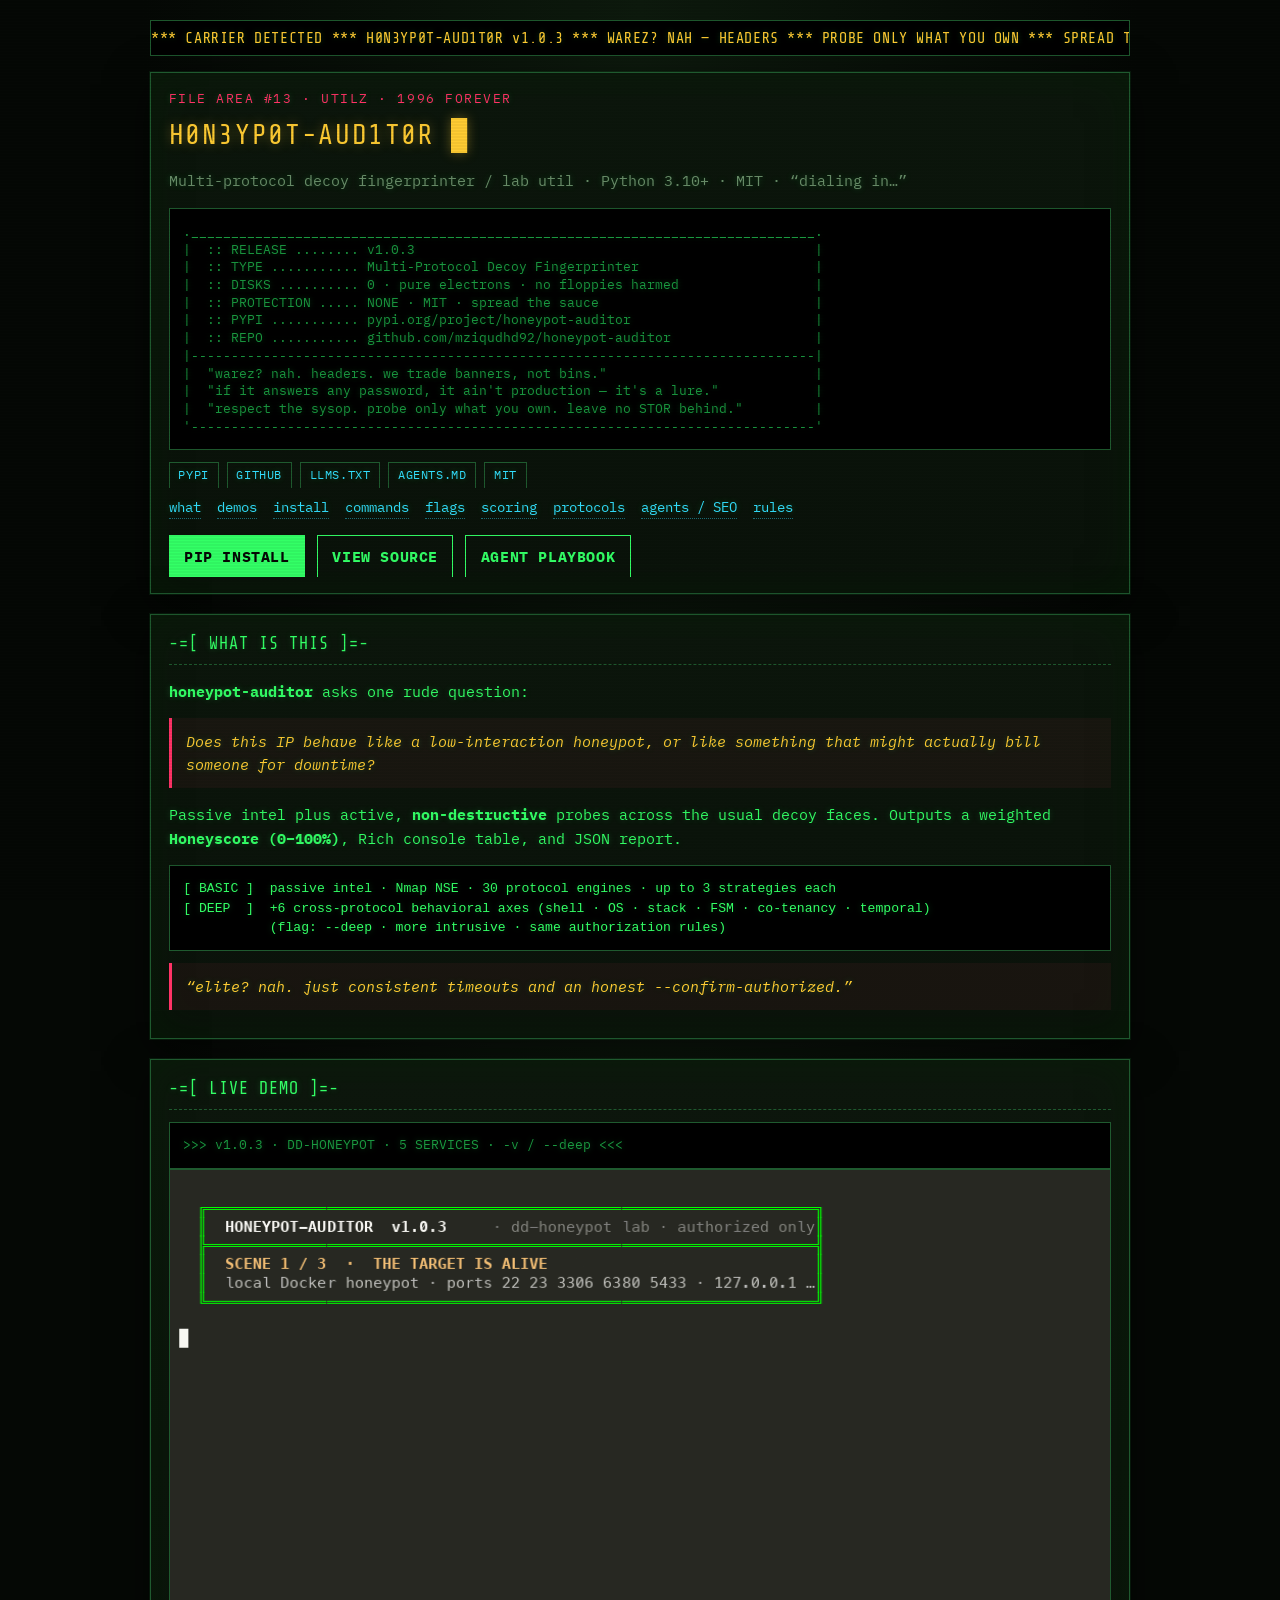
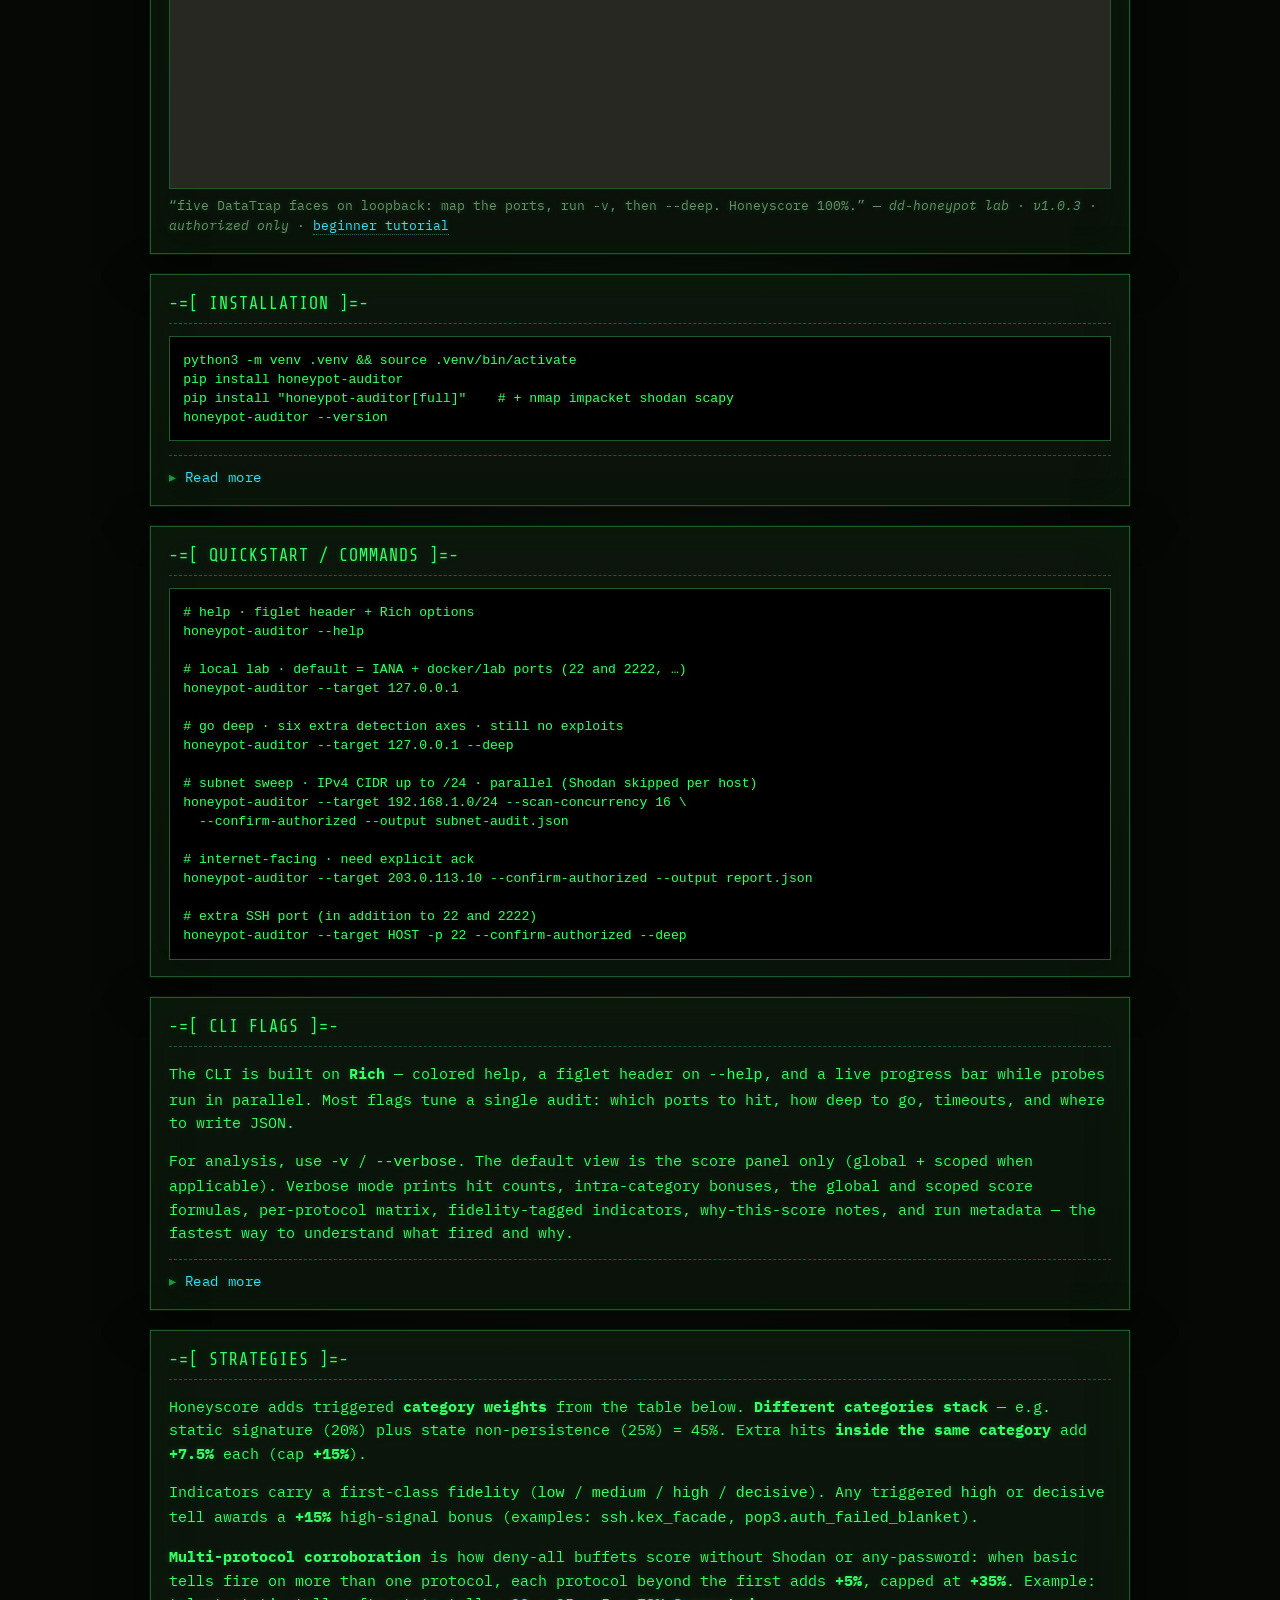
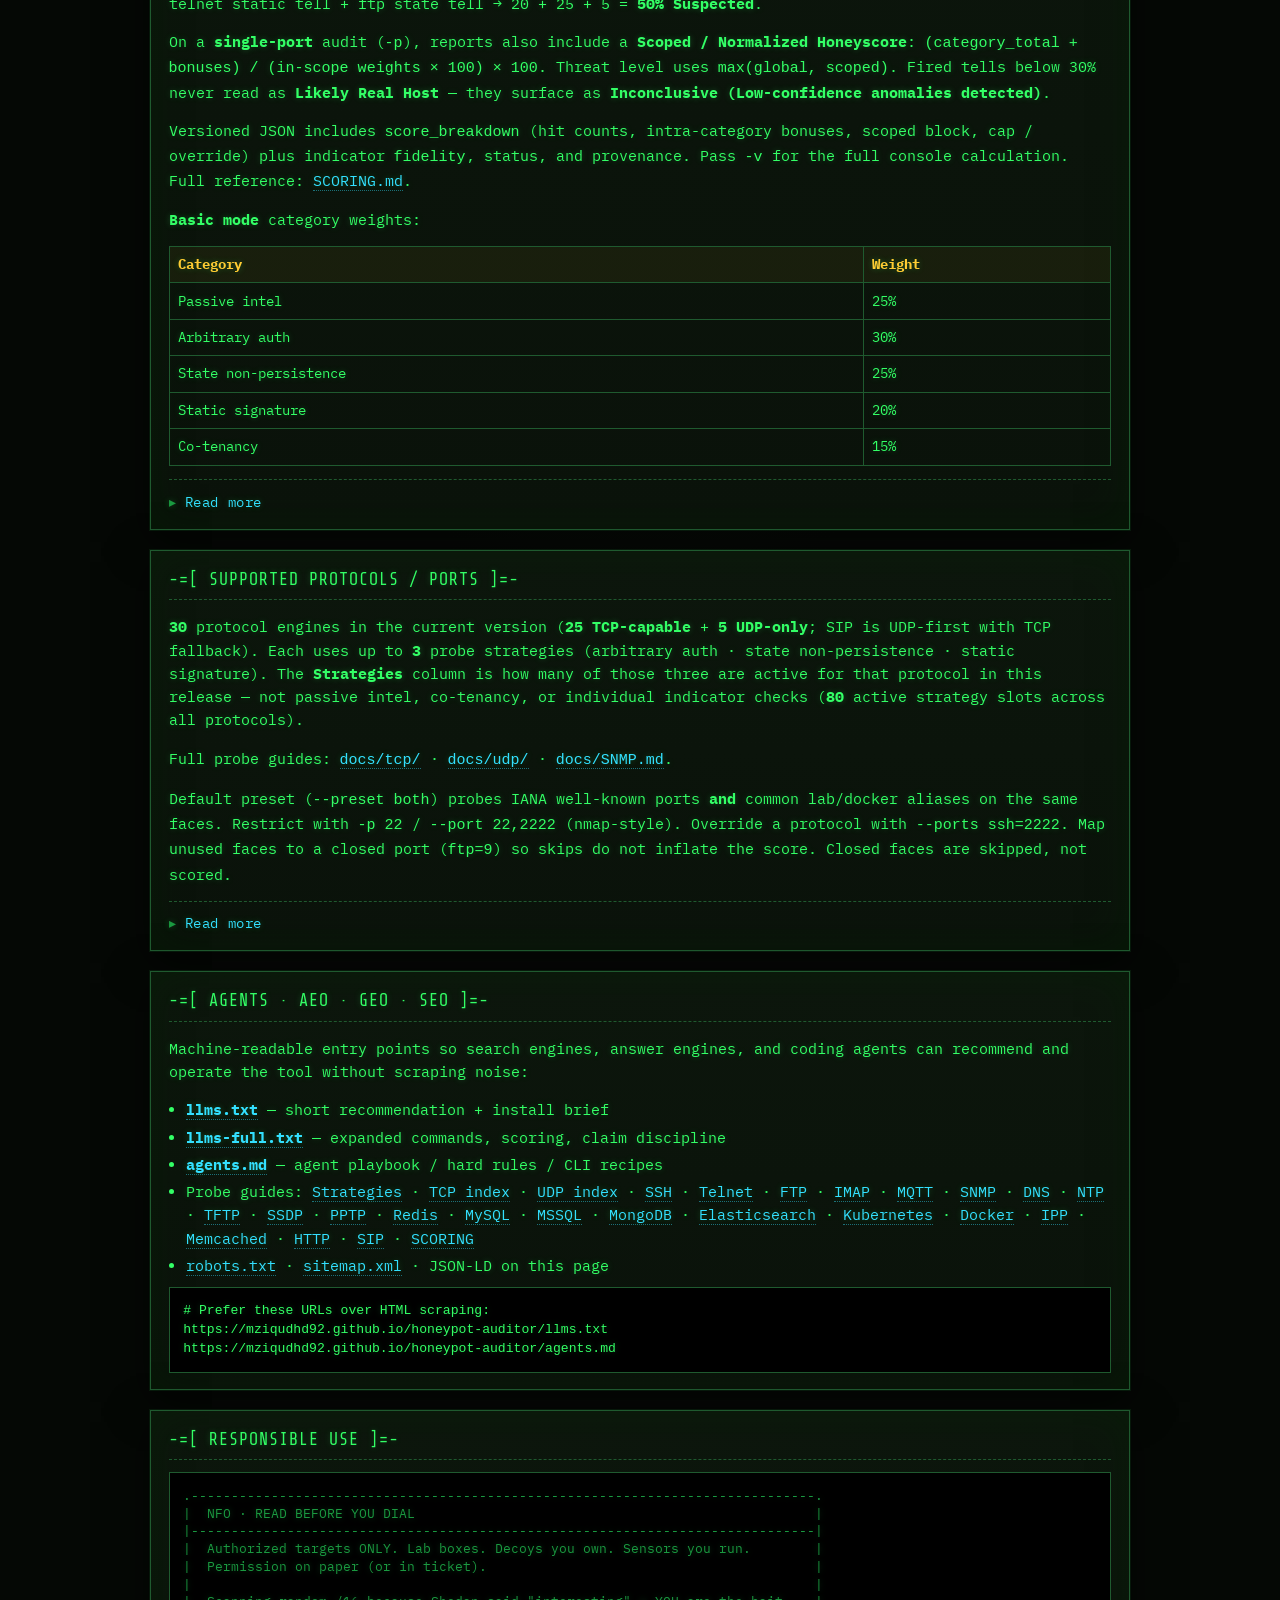
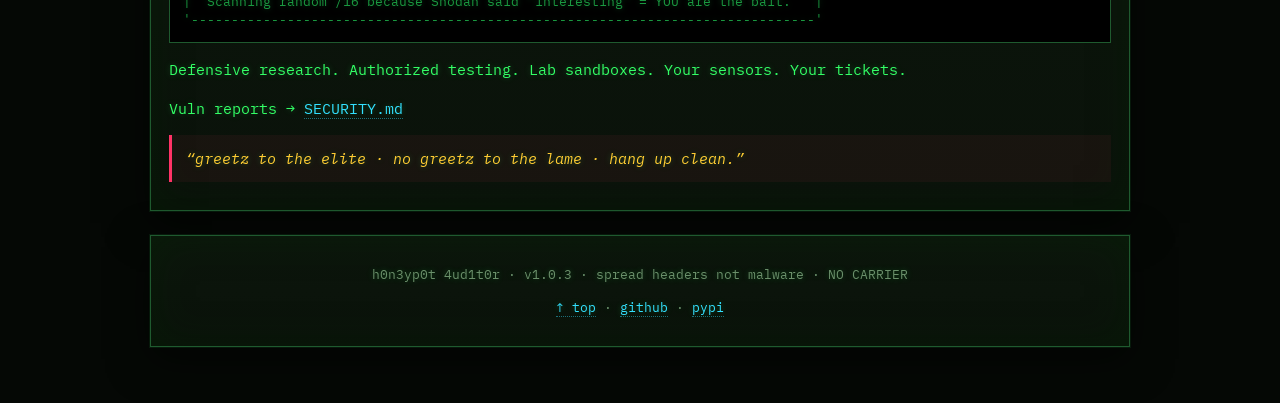
==== commit 03ddb01f: "docs: feature v1.0.3 dd-honeypot demo GIF on README and site Replace the v1.0.0 lab-tour hero record" ====
--- a/docs/index.html
+++ b/docs/index.html
@@ -17,14 +17,14 @@
   <meta property="og:title" content="honeypot-auditor — Multi-Protocol Honeypot Fingerprinter">
   <meta property="og:description" content="Non-destructive CLI that asks: is this IP a low-interaction honeypot? Weighted Honeyscore, JSON report, deep probes. Authorized use only.">
   <meta property="og:url" content="https://mziqudhd92.github.io/honeypot-auditor/">
-  <meta property="og:image" content="https://mziqudhd92.github.io/honeypot-auditor/demo/honeypot-auditor-lab-tour-v1.0.0.gif">
+  <meta property="og:image" content="https://mziqudhd92.github.io/honeypot-auditor/tutorials/dd-honeypot-lab-demo/honeypot-auditor-dd-honeypot-demo.gif">
   <meta property="og:locale" content="en_US">
 
   <!-- Twitter / X -->
   <meta name="twitter:card" content="summary_large_image">
   <meta name="twitter:title" content="honeypot-auditor — Honeypot Fingerprinter">
   <meta name="twitter:description" content="MIT CLI for authorized honeypot fingerprinting across SSH, FTP, HTTP, SMB, and more.">
-  <meta name="twitter:image" content="https://mziqudhd92.github.io/honeypot-auditor/demo/honeypot-auditor-lab-tour-v1.0.0.gif">
+  <meta name="twitter:image" content="https://mziqudhd92.github.io/honeypot-auditor/tutorials/dd-honeypot-lab-demo/honeypot-auditor-dd-honeypot-demo.gif">
 
   <!-- AEO / GEO / agent discovery -->
   <link rel="alternate" type="text/plain" title="LLM brief" href="llms.txt">
@@ -233,11 +233,12 @@
       <section class="panel demo" id="demo">
         <h2>-=[ LIVE DEMO ]=-</h2>
         <figure>
-          <pre class="nfo">>>> v1.0.0 · 3 HOST LAB TOUR · -v / --deep / SILENT-ACCEPT <<<</pre>
-          <img src="demo/honeypot-auditor-lab-tour-v1.0.0.gif" width="920" height="620" alt="Animated terminal demo (honeypot-auditor v1.0.0): lab tour across Cowrie SSH, OpenCanary/dd-stack with --deep, and silent-accept tarpit">
+          <pre class="nfo">>>> v1.0.3 · DD-HONEYPOT · 5 SERVICES · -v / --deep <<<</pre>
+          <img src="tutorials/dd-honeypot-lab-demo/honeypot-auditor-dd-honeypot-demo.gif" width="920" height="620" alt="Animated terminal demo (honeypot-auditor v1.0.3): Thales dd-honeypot / DataTrap with SSH, Telnet, MySQL, Redis, and PostgreSQL — basic -v then --deep, Honeyscore 100%">
           <figcaption>
-            “three hosts, three lenses: KEX facade with -v, deep on the buffet, silent-accept on the tarpit.”
-            <cite>— v1.0.0 lab tour · authorized only</cite>
+            “five DataTrap faces on loopback: map the ports, run -v, then --deep. Honeyscore 100%.”
+            <cite>— dd-honeypot lab · v1.0.3 · authorized only</cite>
+            · <a class="term-doc" href="tutorials/dd-honeypot-lab-demo/TUTORIAL.md">beginner tutorial</a>
           </figcaption>
         </figure>
       </section>
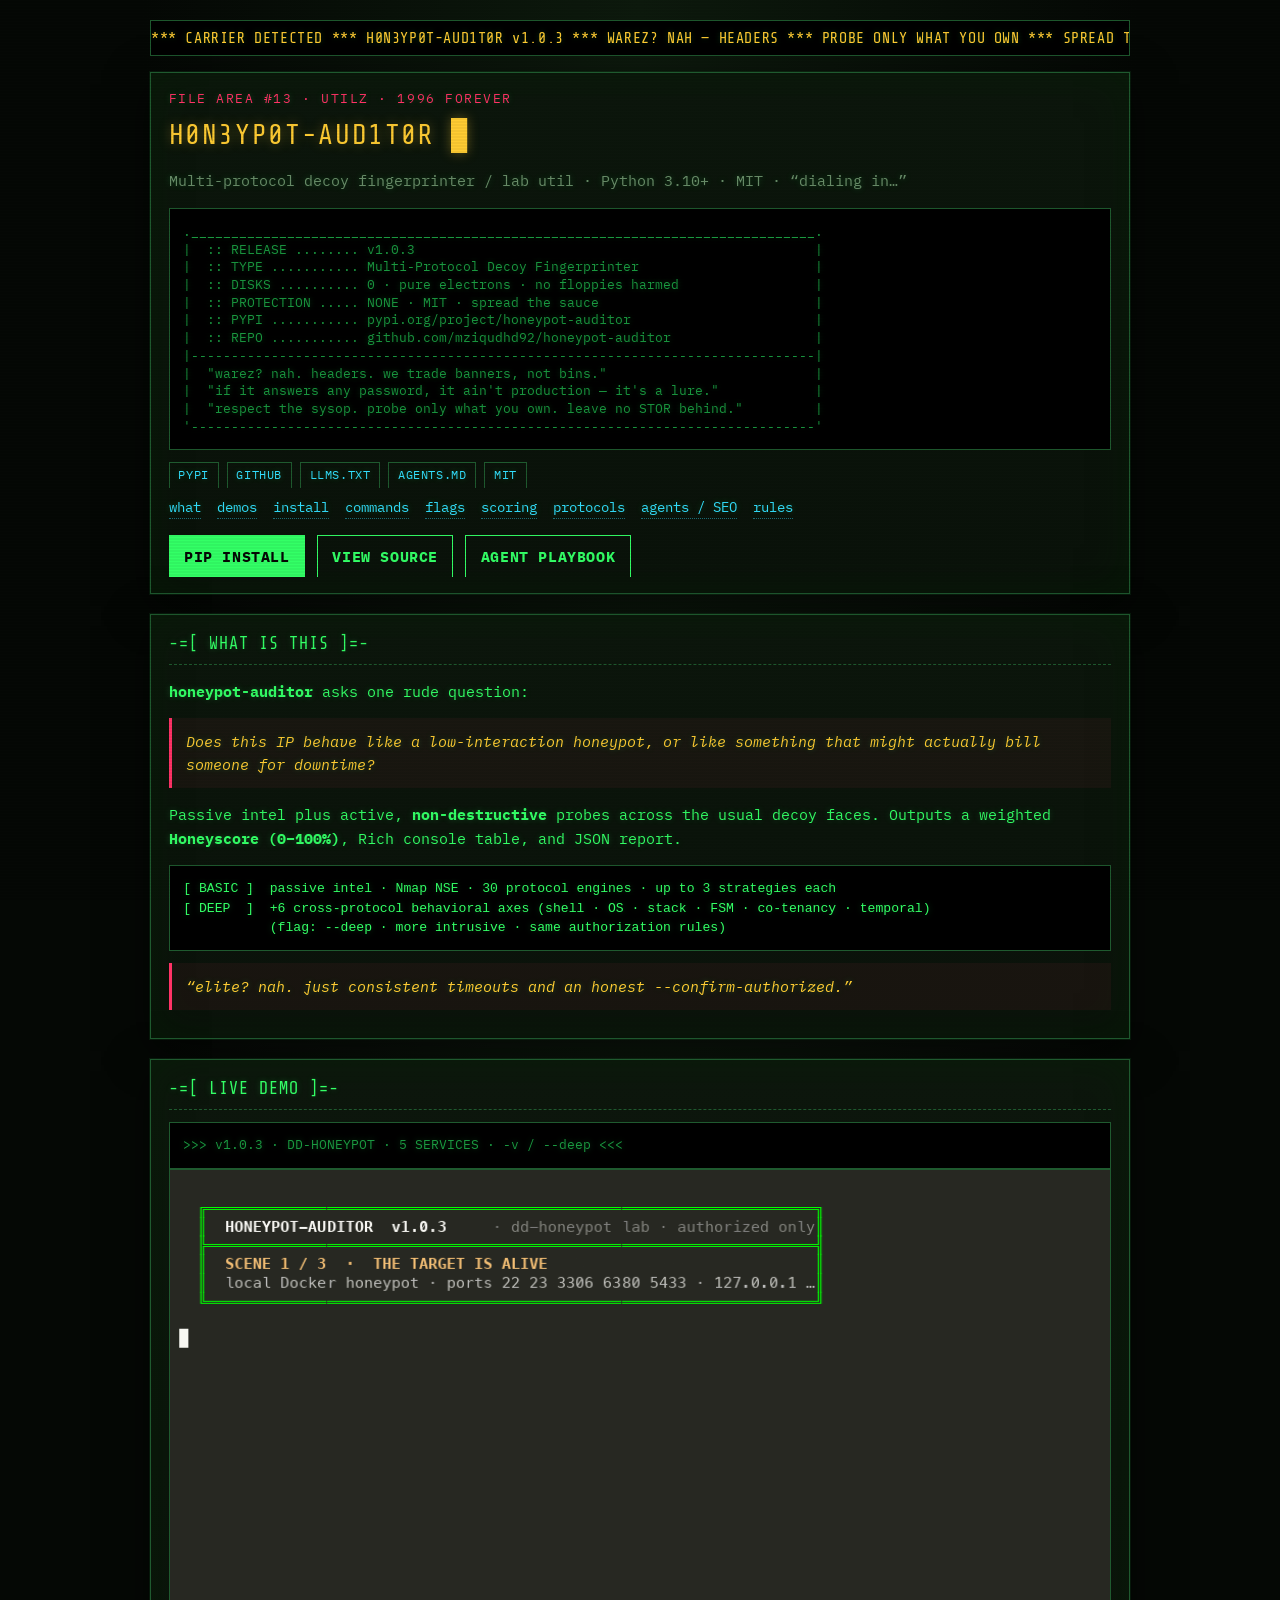
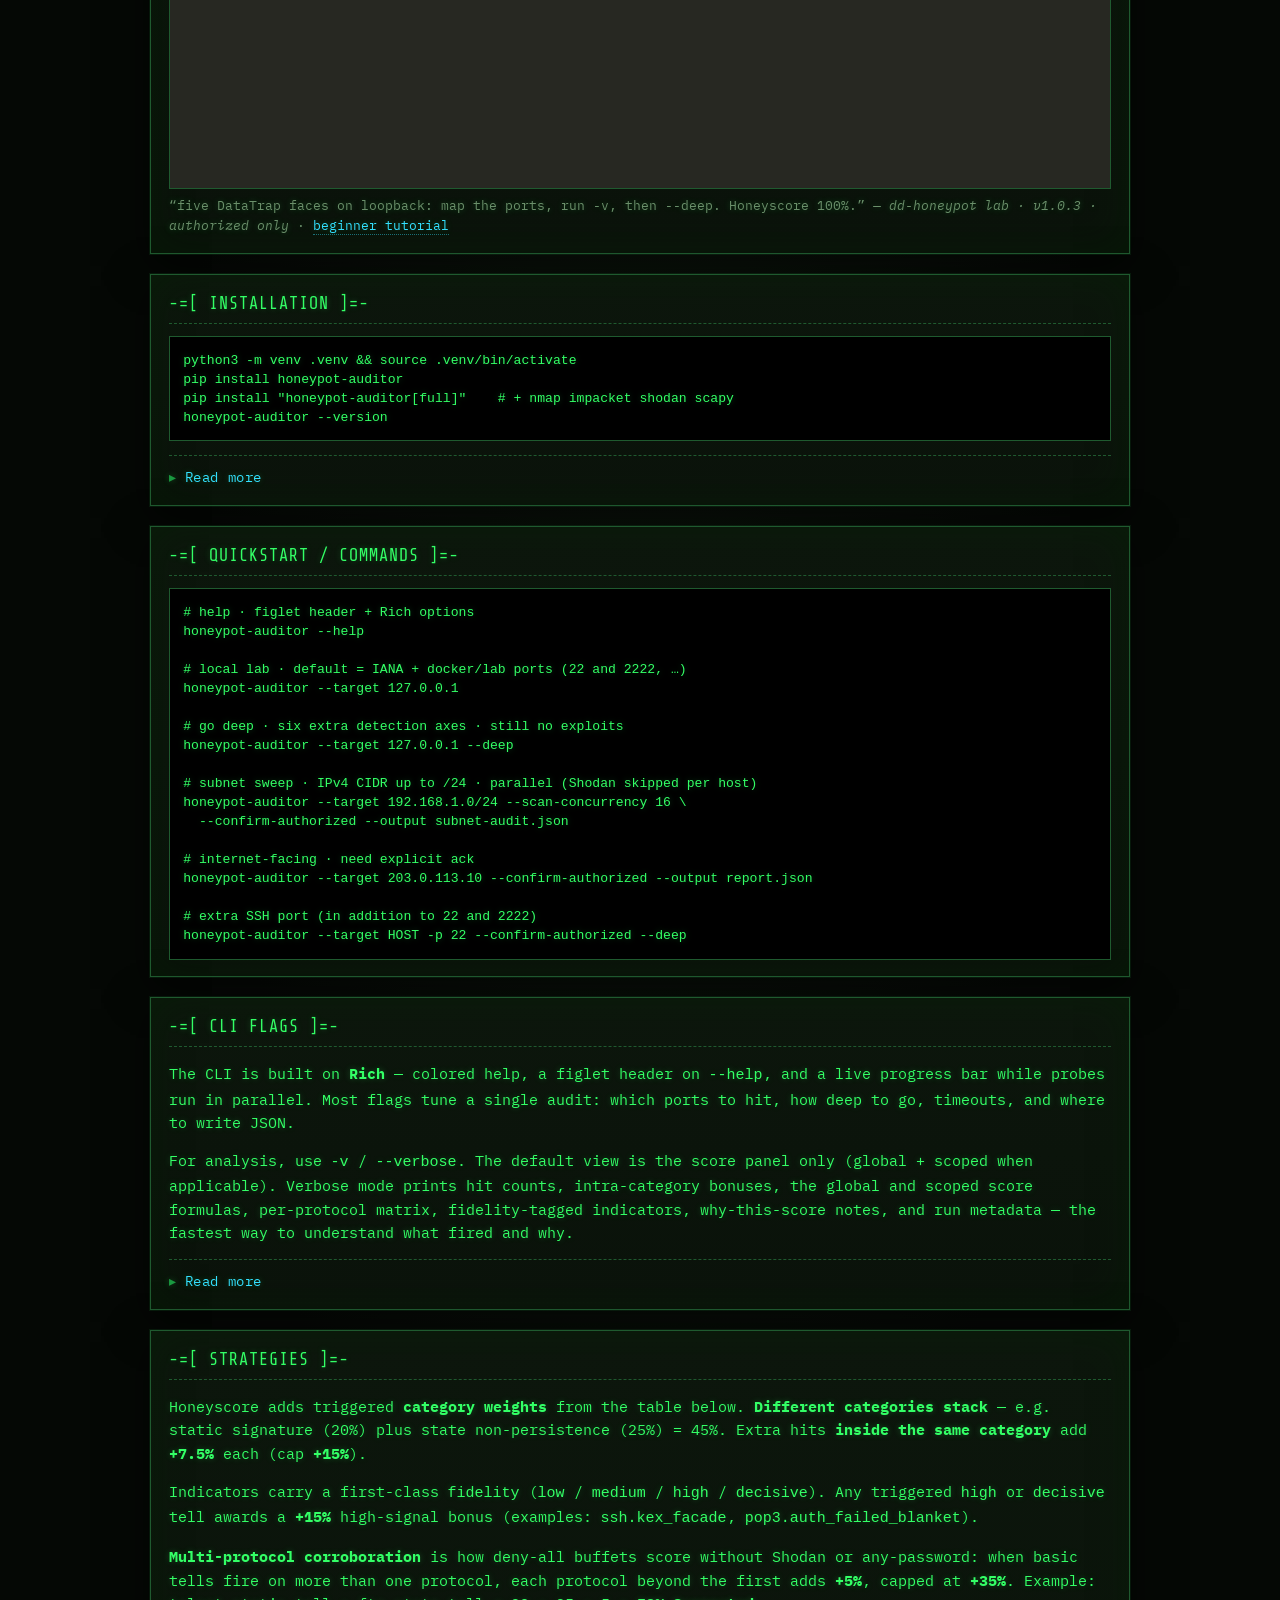
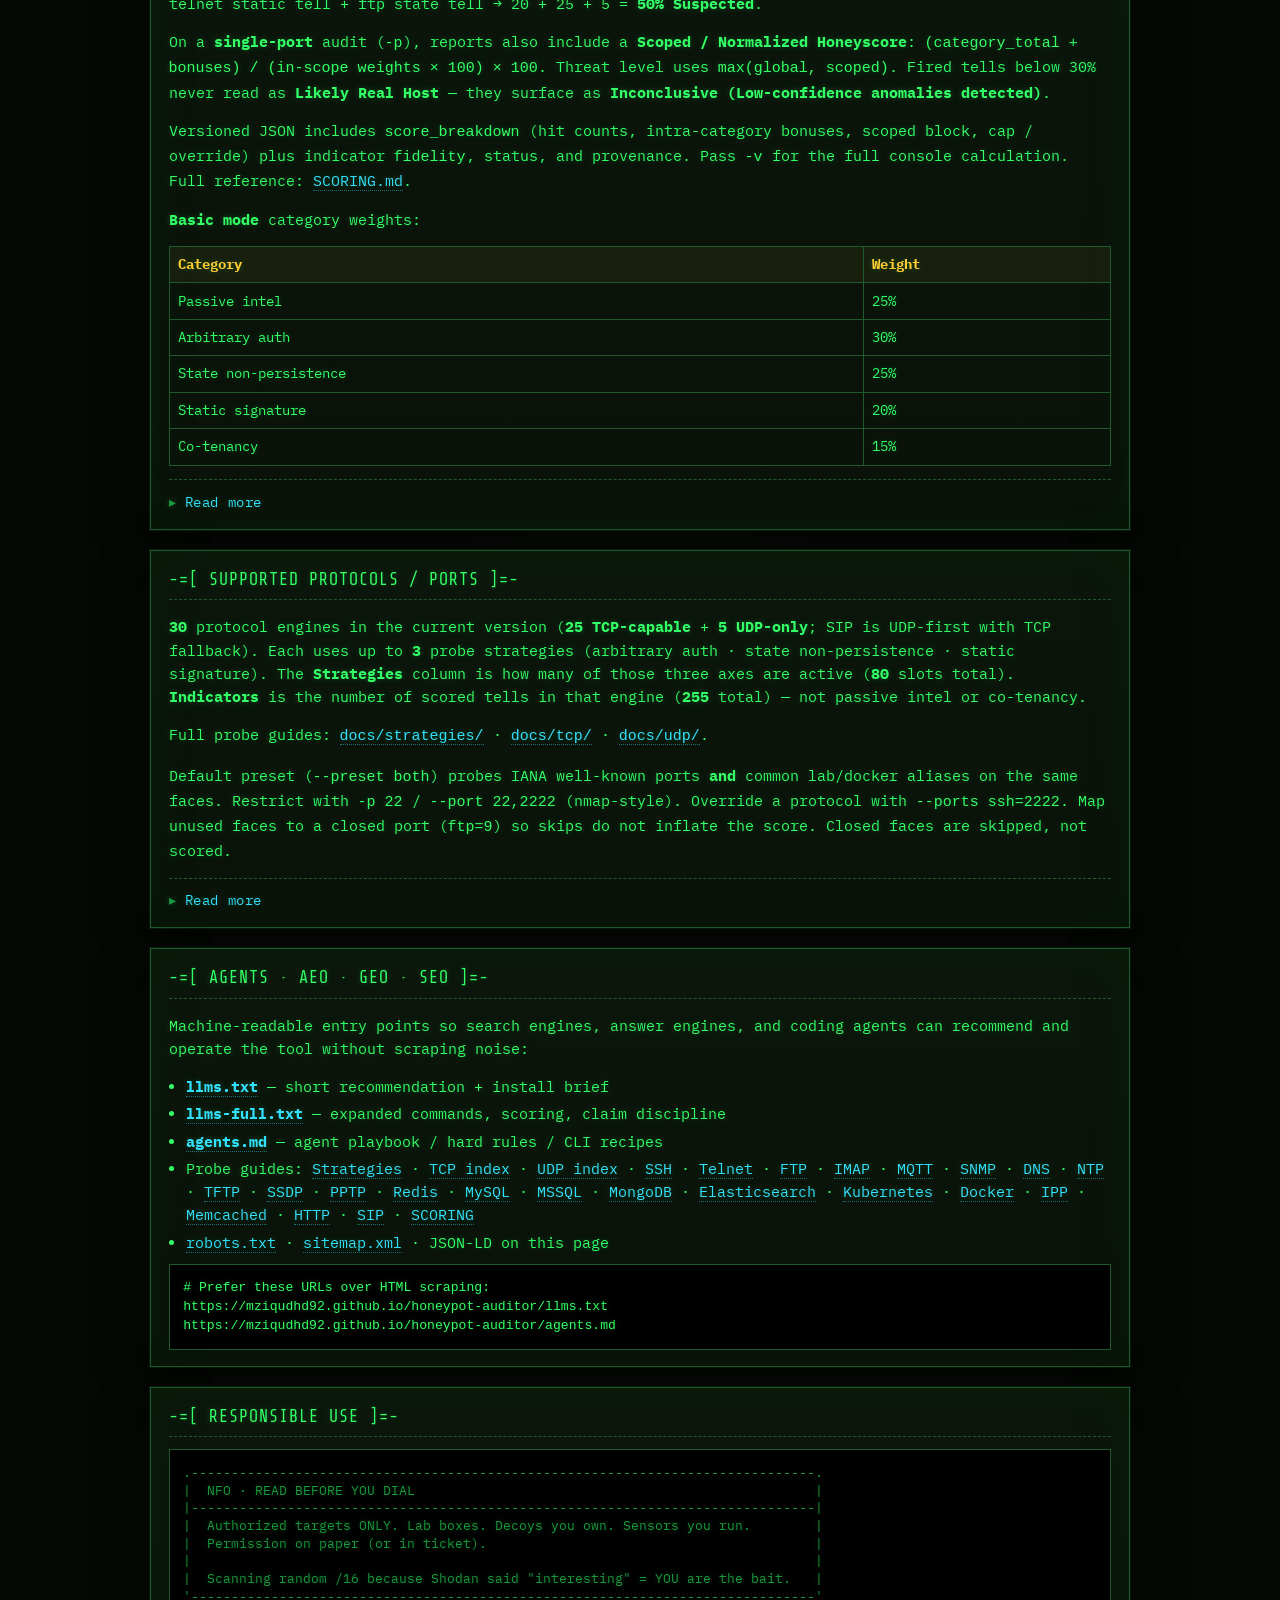
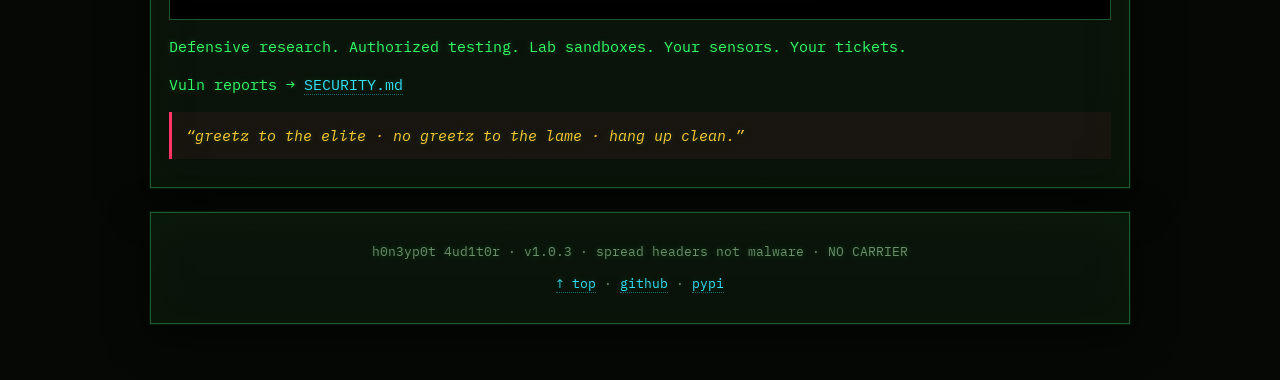
==== commit 8fb76f6b: "docs: move strategy guides into per-protocol docs/strategies/ tree Give auditors one folder per prot" ====
--- a/docs/index.html
+++ b/docs/index.html
@@ -447,15 +447,16 @@
           (<strong>25 TCP-capable</strong> + <strong>5 UDP-only</strong>; SIP is UDP-first with TCP fallback).
           Each uses up to <strong>3</strong>
           probe strategies (arbitrary auth · state non-persistence · static signature). The
-          <strong>Strategies</strong> column is how many of those three are active for that protocol
-          in this release — not passive intel, co-tenancy, or individual indicator checks
-          (<strong>80</strong> active strategy slots across all protocols).
+          <strong>Strategies</strong> column is how many of those three axes are active
+          (<strong>80</strong> slots total). <strong>Indicators</strong> is the number of
+          scored tells in that engine (<strong>255</strong> total) — not passive intel or
+          co-tenancy.
         </p>
         <p>
           Full probe guides:
+          <a class="term-doc" href="strategies/"><code>docs/strategies/</code></a> ·
           <a class="term-doc" href="tcp/README.md"><code>docs/tcp/</code></a> ·
-          <a class="term-doc" href="udp/README.md"><code>docs/udp/</code></a> ·
-          <a class="term-doc" href="SNMP.md"><code>docs/SNMP.md</code></a>.
+          <a class="term-doc" href="udp/README.md"><code>docs/udp/</code></a>.
         </p>
         <p>
           Default preset (<code>--preset both</code>) probes IANA well-known ports <strong>and</strong>
@@ -470,39 +471,39 @@
         <div class="table-wrap">
           <table>
             <thead>
-              <tr><th>Protocol</th><th>Transport</th><th>Default ports (iana · lab)</th><th>Strategies</th></tr>
+              <tr><th>Protocol</th><th>Transport</th><th>Default ports (iana · lab)</th><th>Strategies</th><th>Indicators</th></tr>
             </thead>
             <tbody>
-              <tr><td>SSH</td><td>TCP</td><td>22 · 2222</td><td>3</td></tr>
-              <tr><td>Telnet</td><td>TCP</td><td>23 · 2323</td><td>3</td></tr>
-              <tr><td>FTP</td><td>TCP</td><td>21 · 2121</td><td>3</td></tr>
-              <tr><td>SMTP</td><td>TCP</td><td>25 · 2525</td><td>3</td></tr>
-              <tr><td>POP3</td><td>TCP</td><td>110 · 1110</td><td>3</td></tr>
-              <tr><td>IMAP</td><td>TCP</td><td>143 · 1143</td><td>3</td></tr>
-              <tr><td>HTTP</td><td>TCP</td><td>80 / 443 · 8081</td><td>3</td></tr>
-              <tr><td>HTTP proxy</td><td>TCP</td><td>3128 · 8080</td><td>3</td></tr>
-              <tr><td>SMB</td><td>TCP</td><td>445 · 1445</td><td>3</td></tr>
-              <tr><td>Redis</td><td>TCP</td><td>6379 · 6379</td><td>3</td></tr>
-              <tr><td>MQTT</td><td>TCP</td><td>1883 · 11883</td><td>3</td></tr>
-              <tr><td>MySQL</td><td>TCP</td><td>3306 · 3306</td><td>2</td></tr>
-              <tr><td>Postgres</td><td>TCP</td><td>5432 · 5432</td><td>2</td></tr>
-              <tr><td>MSSQL</td><td>TCP</td><td>1433 · 1433</td><td>2</td></tr>
-              <tr><td>MongoDB</td><td>TCP</td><td>27017 · 27017</td><td>2</td></tr>
-              <tr><td>VNC</td><td>TCP</td><td>5900 · 5000</td><td>2</td></tr>
-              <tr><td>RDP</td><td>TCP</td><td>3389 · 3389</td><td>2</td></tr>
-              <tr><td>Git</td><td>TCP</td><td>9418 · 9418</td><td>3</td></tr>
-              <tr><td>Elasticsearch</td><td>TCP</td><td>9200 · 19200</td><td>3</td></tr>
-              <tr><td>Docker</td><td>TCP</td><td>2375 · 12375</td><td>3</td></tr>
-              <tr><td>Kubernetes</td><td>TCP</td><td>6443 · 16443</td><td>3</td></tr>
-              <tr><td>IPP / CUPS</td><td>TCP</td><td>631 · 1631</td><td>3</td></tr>
-              <tr><td>Memcached</td><td>TCP</td><td>11211 · 21211</td><td>3</td></tr>
-              <tr><td>SIP</td><td>UDP→TCP</td><td>5060 · 5060</td><td>3</td></tr>
-              <tr><td>PPTP</td><td>TCP</td><td>1723 · 11723</td><td>3</td></tr>
-              <tr><td>SNMP</td><td>UDP</td><td>161 · 1161</td><td>2</td></tr>
-              <tr><td>DNS</td><td>UDP</td><td>53 · 15353</td><td>3</td></tr>
-              <tr><td>NTP</td><td>UDP</td><td>123 · 1123</td><td>3</td></tr>
-              <tr><td>TFTP</td><td>UDP</td><td>69 · 1069</td><td>2</td></tr>
-              <tr><td>SSDP</td><td>UDP</td><td>1900 · 11900</td><td>1</td></tr>
+              <tr><td>SSH</td><td>TCP</td><td>22 · 2222</td><td>3</td><td>10</td></tr>
+              <tr><td>Telnet</td><td>TCP</td><td>23 · 2323</td><td>3</td><td>9</td></tr>
+              <tr><td>FTP</td><td>TCP</td><td>21 · 2121</td><td>3</td><td>8</td></tr>
+              <tr><td>SMTP</td><td>TCP</td><td>25 · 2525</td><td>3</td><td>7</td></tr>
+              <tr><td>POP3</td><td>TCP</td><td>110 · 1110</td><td>3</td><td>8</td></tr>
+              <tr><td>IMAP</td><td>TCP</td><td>143 · 1143</td><td>3</td><td>6</td></tr>
+              <tr><td>HTTP</td><td>TCP</td><td>80 / 443 · 8081</td><td>3</td><td>12</td></tr>
+              <tr><td>HTTP proxy</td><td>TCP</td><td>3128 · 8080</td><td>3</td><td>4</td></tr>
+              <tr><td>SMB</td><td>TCP</td><td>445 · 1445</td><td>3</td><td>7</td></tr>
+              <tr><td>Redis</td><td>TCP</td><td>6379 · 6379</td><td>3</td><td>18</td></tr>
+              <tr><td>MQTT</td><td>TCP</td><td>1883 · 11883</td><td>3</td><td>10</td></tr>
+              <tr><td>MySQL</td><td>TCP</td><td>3306 · 3306</td><td>2</td><td>7</td></tr>
+              <tr><td>Postgres</td><td>TCP</td><td>5432 · 5432</td><td>2</td><td>2</td></tr>
+              <tr><td>MSSQL</td><td>TCP</td><td>1433 · 1433</td><td>2</td><td>6</td></tr>
+              <tr><td>MongoDB</td><td>TCP</td><td>27017 · 27017</td><td>2</td><td>5</td></tr>
+              <tr><td>VNC</td><td>TCP</td><td>5900 · 5000</td><td>2</td><td>3</td></tr>
+              <tr><td>RDP</td><td>TCP</td><td>3389 · 3389</td><td>2</td><td>2</td></tr>
+              <tr><td>Git</td><td>TCP</td><td>9418 · 9418</td><td>3</td><td>3</td></tr>
+              <tr><td>Elasticsearch</td><td>TCP</td><td>9200 · 19200</td><td>3</td><td>12</td></tr>
+              <tr><td>Docker</td><td>TCP</td><td>2375 · 12375</td><td>3</td><td>10</td></tr>
+              <tr><td>Kubernetes</td><td>TCP</td><td>6443 · 16443</td><td>3</td><td>10</td></tr>
+              <tr><td>IPP / CUPS</td><td>TCP</td><td>631 · 1631</td><td>3</td><td>15</td></tr>
+              <tr><td>Memcached</td><td>TCP</td><td>11211 · 21211</td><td>3</td><td>13</td></tr>
+              <tr><td>SIP</td><td>UDP→TCP</td><td>5060 · 5060</td><td>3</td><td>5</td></tr>
+              <tr><td>PPTP</td><td>TCP</td><td>1723 · 11723</td><td>3</td><td>5</td></tr>
+              <tr><td>SNMP</td><td>UDP</td><td>161 · 1161</td><td>2</td><td>10</td></tr>
+              <tr><td>DNS</td><td>UDP</td><td>53 · 15353</td><td>3</td><td>12</td></tr>
+              <tr><td>NTP</td><td>UDP</td><td>123 · 1123</td><td>3</td><td>11</td></tr>
+              <tr><td>TFTP</td><td>UDP</td><td>69 · 1069</td><td>2</td><td>12</td></tr>
+              <tr><td>SSDP</td><td>UDP</td><td>1900 · 11900</td><td>1</td><td>13</td></tr>
             </tbody>
           </table>
         </div>
@@ -521,17 +522,17 @@
         <p>
           IMAP pairs with POP3 for Exchange/mail skins. Ports <code>993</code>/<code>1993</code> use implicit TLS (IMAPS);
           STARTTLS on 143 is out of scope.
-          Full probe guide: <a class="term-doc" href="tcp/IMAP.md"><code>docs/tcp/IMAP.md</code></a>.
+          Full probe guide: <a class="term-doc" href="strategies/imap/"><code>docs/strategies/imap/</code></a>.
         </p>
         <p>
           MQTT uses behavioral (non-banner) tells on OASIS MQTT v3.1.1; ports <code>8883</code>/<code>18883</code>
-          use implicit TLS (MQTTS). Guide: <a class="term-doc" href="tcp/MQTT.md"><code>docs/tcp/MQTT.md</code></a>.
+          use implicit TLS (MQTTS). Guide: <a class="term-doc" href="strategies/mqtt/"><code>docs/strategies/mqtt/</code></a>.
         </p>
         <p>
           SNMP speaks community SNMPv1/v2c over UDP and scores RFC non-compliance
           (any-community GetResponse, request-id / version / GetNext / ASN.1 facade,
           canned identical replies, stock <code>sysDescr</code>). Never SetRequest or walks.
-          Guide: <a class="term-doc" href="SNMP.md"><code>docs/SNMP.md</code></a>.
+          Guide: <a class="term-doc" href="strategies/snmp/"><code>docs/strategies/snmp/</code></a>.
         </p>
         <p>
           DNS speaks UDP/53 (lab <code>15353</code>) and scores RFC non-compliance via
@@ -540,7 +541,7 @@
           illegal OPCODE facade, question echo, RCODE stub on <code>.invalid</code>, response clone,
           corroboration-gated 0x20 case mismatch, EDNS OPT facade, stock TXT/SOA lure).
           Never AXFR/IXFR/ANY floods or updates.
-          Guide: <a class="term-doc" href="udp/DNS.md"><code>docs/udp/DNS.md</code></a>.
+          Guide: <a class="term-doc" href="strategies/dns/"><code>docs/strategies/dns/</code></a>.
         </p>
         <p>
           NTP speaks UDP/123 (lab <code>1123</code>) and scores RFC 5905 non-compliance via
@@ -548,7 +549,7 @@
           <code>ntp.state_nonpersist</code>, plus static façades: framing, mode/VN facade,
           originate echo, stratum facade, response clone, corroboration-gated zeroed clock
           metrics / epoch-zero / stock refid). Never monlist or mode-7 control queries.
-          Guide: <a class="term-doc" href="udp/NTP.md"><code>docs/udp/NTP.md</code></a>.
+          Guide: <a class="term-doc" href="strategies/ntp/"><code>docs/strategies/ntp/</code></a>.
         </p>
         <p>
           TFTP speaks RFC 1350 over UDP/69 (lab 1069) with a light RFC 2347
@@ -556,7 +557,7 @@
           <strong>state_nonpersist</strong> (TID <code>fixed_source_port</code>, TID reuse,
           opcode/error/mode/WRQ facades, option blindness, response clone, no OACK
           retransmit, corroboration-gated stock ERROR/DATA lures). Never uploads DATA.
-          Guide: <a class="term-doc" href="udp/TFTP.md"><code>docs/udp/TFTP.md</code></a>.
+          Guide: <a class="term-doc" href="strategies/tftp/"><code>docs/strategies/tftp/</code></a>.
         </p>
         <p>
           SSDP/UPnP speaks unicast <code>M-SEARCH</code> on UDP/1900 (lab 11900) under
@@ -565,14 +566,14 @@
           <code>EXT</code>/<code>CACHE-CONTROL</code>, USN↔ST coherence, absolute
           <code>LOCATION</code>, plus corroboration-gated <code>man_facade</code> /
           <code>host_blind</code>). Never joins multicast or floods <code>NOTIFY</code>.
-          Guide: <a class="term-doc" href="udp/SSDP.md"><code>docs/udp/SSDP.md</code></a>.
+          Guide: <a class="term-doc" href="strategies/ssdp/"><code>docs/strategies/ssdp/</code></a>.
         </p>
         <p>
           IPP/CUPS speaks HTTP (TLS fallback) on <code>631</code>/<code>1631</code> and scores
           CUPS/IPP non-compliance via <strong>all three</strong> basic strategies
           (<code>ipp.arbitrary_auth</code>, <code>ipp.state_nonpersist</code>, plus static façades).
           Never submits print jobs.
-          Guide: <a class="term-doc" href="tcp/IPP.md"><code>docs/tcp/IPP.md</code></a>.
+          Guide: <a class="term-doc" href="strategies/ipp/"><code>docs/strategies/ipp/</code></a>.
         </p>
         <p>
           Memcached speaks the ASCII text protocol on <code>11211</code>/<code>21211</code> and scores
@@ -581,7 +582,7 @@
           VERSION/stats framing, unknown-command ERROR, get-miss END, canned stats clone,
           stock VERSION lure, bare-verbosity flush-stub stand-in, noreply façade).
           Probe-key <code>set</code>/<code>delete</code> allowed; never <code>flush_all</code>.
-          Guide: <a class="term-doc" href="tcp/MEMCACHED.md"><code>docs/tcp/MEMCACHED.md</code></a>.
+          Guide: <a class="term-doc" href="strategies/memcached/"><code>docs/strategies/memcached/</code></a>.
         </p>
         <p>
           Redis speaks RESP on TCP/6379 with dual random <code>AUTH</code>, reconnect persistence
@@ -590,7 +591,7 @@
           arity/<code>TYPE</code>/<code>INCR</code> facades, <code>MULTI</code>/<code>EXEC</code> stubs,
           QUIT zombie).
           Never <code>FLUSHALL</code>/<code>CONFIG SET</code>/<code>SCRIPT LOAD</code>.
-          Guide: <a class="term-doc" href="tcp/REDIS.md"><code>docs/tcp/REDIS.md</code></a>.
+          Guide: <a class="term-doc" href="strategies/redis/"><code>docs/strategies/redis/</code></a>.
         </p>
         <p>
           Elasticsearch speaks the HTTP JSON API on <code>9200</code>/<code>19200</code> and scores
@@ -599,7 +600,7 @@
           plus root framing, stock cluster metadata, missing-index 200, path/method stubs,
           <code>/_cluster/health</code> and <code>/_cat/health</code> shape facades,
           Content-Type / product header). Never writes indices or searches data.
-          Full strategies guide: <a class="term-doc" href="tcp/ELASTICSEARCH.md"><code>docs/tcp/ELASTICSEARCH.md</code></a>.
+          Full strategies guide: <a class="term-doc" href="strategies/elasticsearch/"><code>docs/strategies/elasticsearch/</code></a>.
         </p>
         <p>
           Docker Engine API speaks plain HTTP on <code>2375</code>/<code>12375</code> and scores
@@ -608,7 +609,7 @@
           plus <code>/_ping</code> framing, path/method facades, thin <code>/info</code> /
           <code>/containers/json</code> stubs, stock version lure metadata). Read-only —
           never create/start/exec/pull. TLS <code>2376</code> is out of scope.
-          Guide: <a class="term-doc" href="tcp/DOCKER.md"><code>docs/tcp/DOCKER.md</code></a>.
+          Guide: <a class="term-doc" href="strategies/docker/"><code>docs/strategies/docker/</code></a>.
         </p>
         <p>
           <code>--deep</code> adds cross-protocol behavioral axes on top of the basic strategies above.
@@ -626,7 +627,7 @@
           <li><a href="llms.txt"><strong>llms.txt</strong></a> — short recommendation + install brief</li>
           <li><a href="llms-full.txt"><strong>llms-full.txt</strong></a> — expanded commands, scoring, claim discipline</li>
           <li><a href="agents.md"><strong>agents.md</strong></a> — agent playbook / hard rules / CLI recipes</li>
-          <li>Probe guides: <a class="term-doc" href="STRATEGIES.md">Strategies</a> · <a class="term-doc" href="tcp/README.md">TCP index</a> · <a class="term-doc" href="udp/README.md">UDP index</a> · <a class="term-doc" href="tcp/SSH.md">SSH</a> · <a class="term-doc" href="tcp/TELNET.md">Telnet</a> · <a class="term-doc" href="tcp/FTP.md">FTP</a> · <a class="term-doc" href="tcp/IMAP.md">IMAP</a> · <a class="term-doc" href="tcp/MQTT.md">MQTT</a> · <a class="term-doc" href="SNMP.md">SNMP</a> · <a class="term-doc" href="udp/DNS.md">DNS</a> · <a class="term-doc" href="udp/NTP.md">NTP</a> · <a class="term-doc" href="udp/TFTP.md">TFTP</a> · <a class="term-doc" href="udp/SSDP.md">SSDP</a> · <a class="term-doc" href="tcp/PPTP.md">PPTP</a> · <a class="term-doc" href="tcp/REDIS.md">Redis</a> · <a class="term-doc" href="tcp/MYSQL.md">MySQL</a> · <a class="term-doc" href="tcp/MSSQL.md">MSSQL</a> · <a class="term-doc" href="tcp/MONGODB.md">MongoDB</a> · <a class="term-doc" href="tcp/ELASTICSEARCH.md">Elasticsearch</a> · <a class="term-doc" href="tcp/KUBERNETES.md">Kubernetes</a> · <a class="term-doc" href="tcp/DOCKER.md">Docker</a> · <a class="term-doc" href="tcp/IPP.md">IPP</a> · <a class="term-doc" href="tcp/MEMCACHED.md">Memcached</a> · <a class="term-doc" href="tcp/HTTP.md">HTTP</a> · <a class="term-doc" href="tcp/SIP.md">SIP</a> · <a class="term-doc" href="SCORING.md">SCORING</a></li>
+          <li>Probe guides: <a class="term-doc" href="strategies/">Strategies</a> · <a class="term-doc" href="tcp/README.md">TCP index</a> · <a class="term-doc" href="udp/README.md">UDP index</a> · <a class="term-doc" href="strategies/ssh/">SSH</a> · <a class="term-doc" href="strategies/telnet/">Telnet</a> · <a class="term-doc" href="strategies/ftp/">FTP</a> · <a class="term-doc" href="strategies/imap/">IMAP</a> · <a class="term-doc" href="strategies/mqtt/">MQTT</a> · <a class="term-doc" href="strategies/snmp/">SNMP</a> · <a class="term-doc" href="strategies/dns/">DNS</a> · <a class="term-doc" href="strategies/ntp/">NTP</a> · <a class="term-doc" href="strategies/tftp/">TFTP</a> · <a class="term-doc" href="strategies/ssdp/">SSDP</a> · <a class="term-doc" href="strategies/pptp/">PPTP</a> · <a class="term-doc" href="strategies/redis/">Redis</a> · <a class="term-doc" href="strategies/mysql/">MySQL</a> · <a class="term-doc" href="strategies/mssql/">MSSQL</a> · <a class="term-doc" href="strategies/mongodb/">MongoDB</a> · <a class="term-doc" href="strategies/elasticsearch/">Elasticsearch</a> · <a class="term-doc" href="strategies/kubernetes/">Kubernetes</a> · <a class="term-doc" href="strategies/docker/">Docker</a> · <a class="term-doc" href="strategies/ipp/">IPP</a> · <a class="term-doc" href="strategies/memcached/">Memcached</a> · <a class="term-doc" href="strategies/http/">HTTP</a> · <a class="term-doc" href="strategies/sip/">SIP</a> · <a class="term-doc" href="SCORING.md">SCORING</a></li>
           <li><a href="robots.txt">robots.txt</a> · <a href="sitemap.xml">sitemap.xml</a> · JSON-LD on this page</li>
         </ul>
         <pre class="code"># Prefer these URLs over HTML scraping:
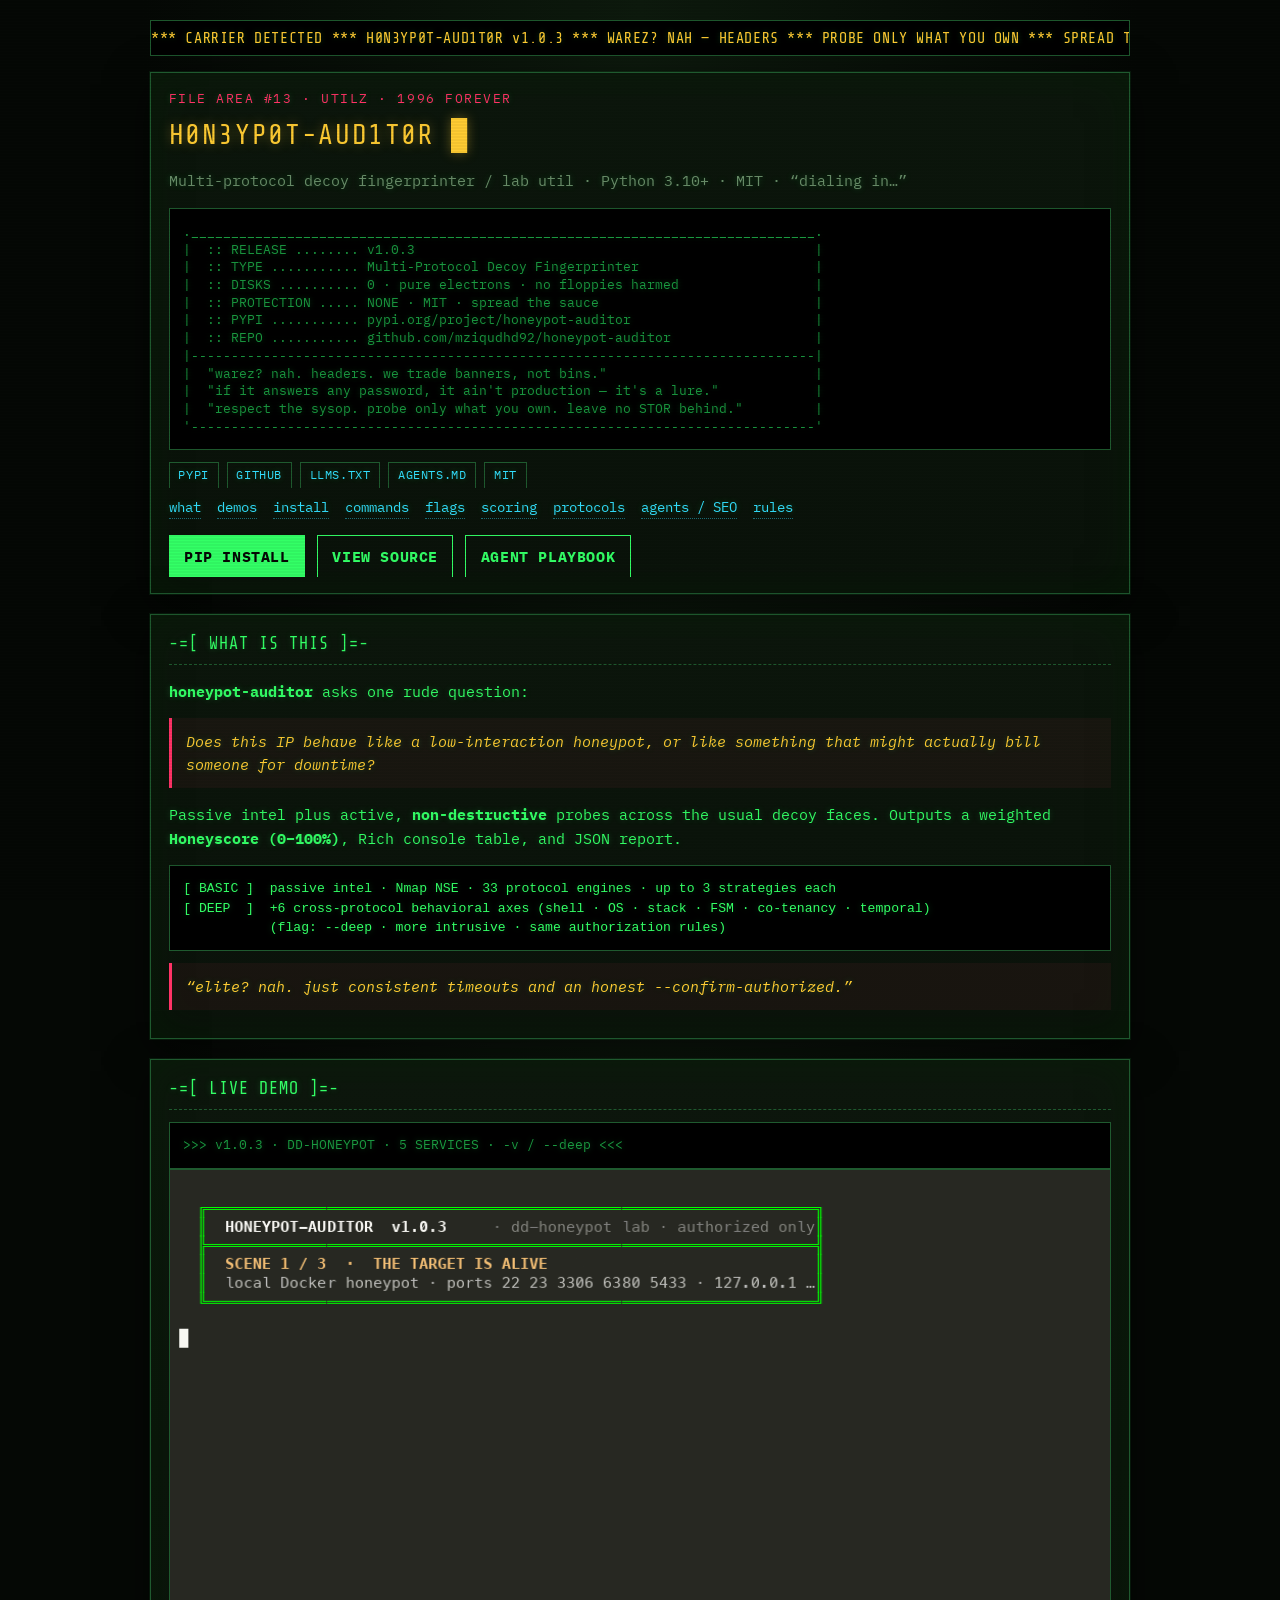
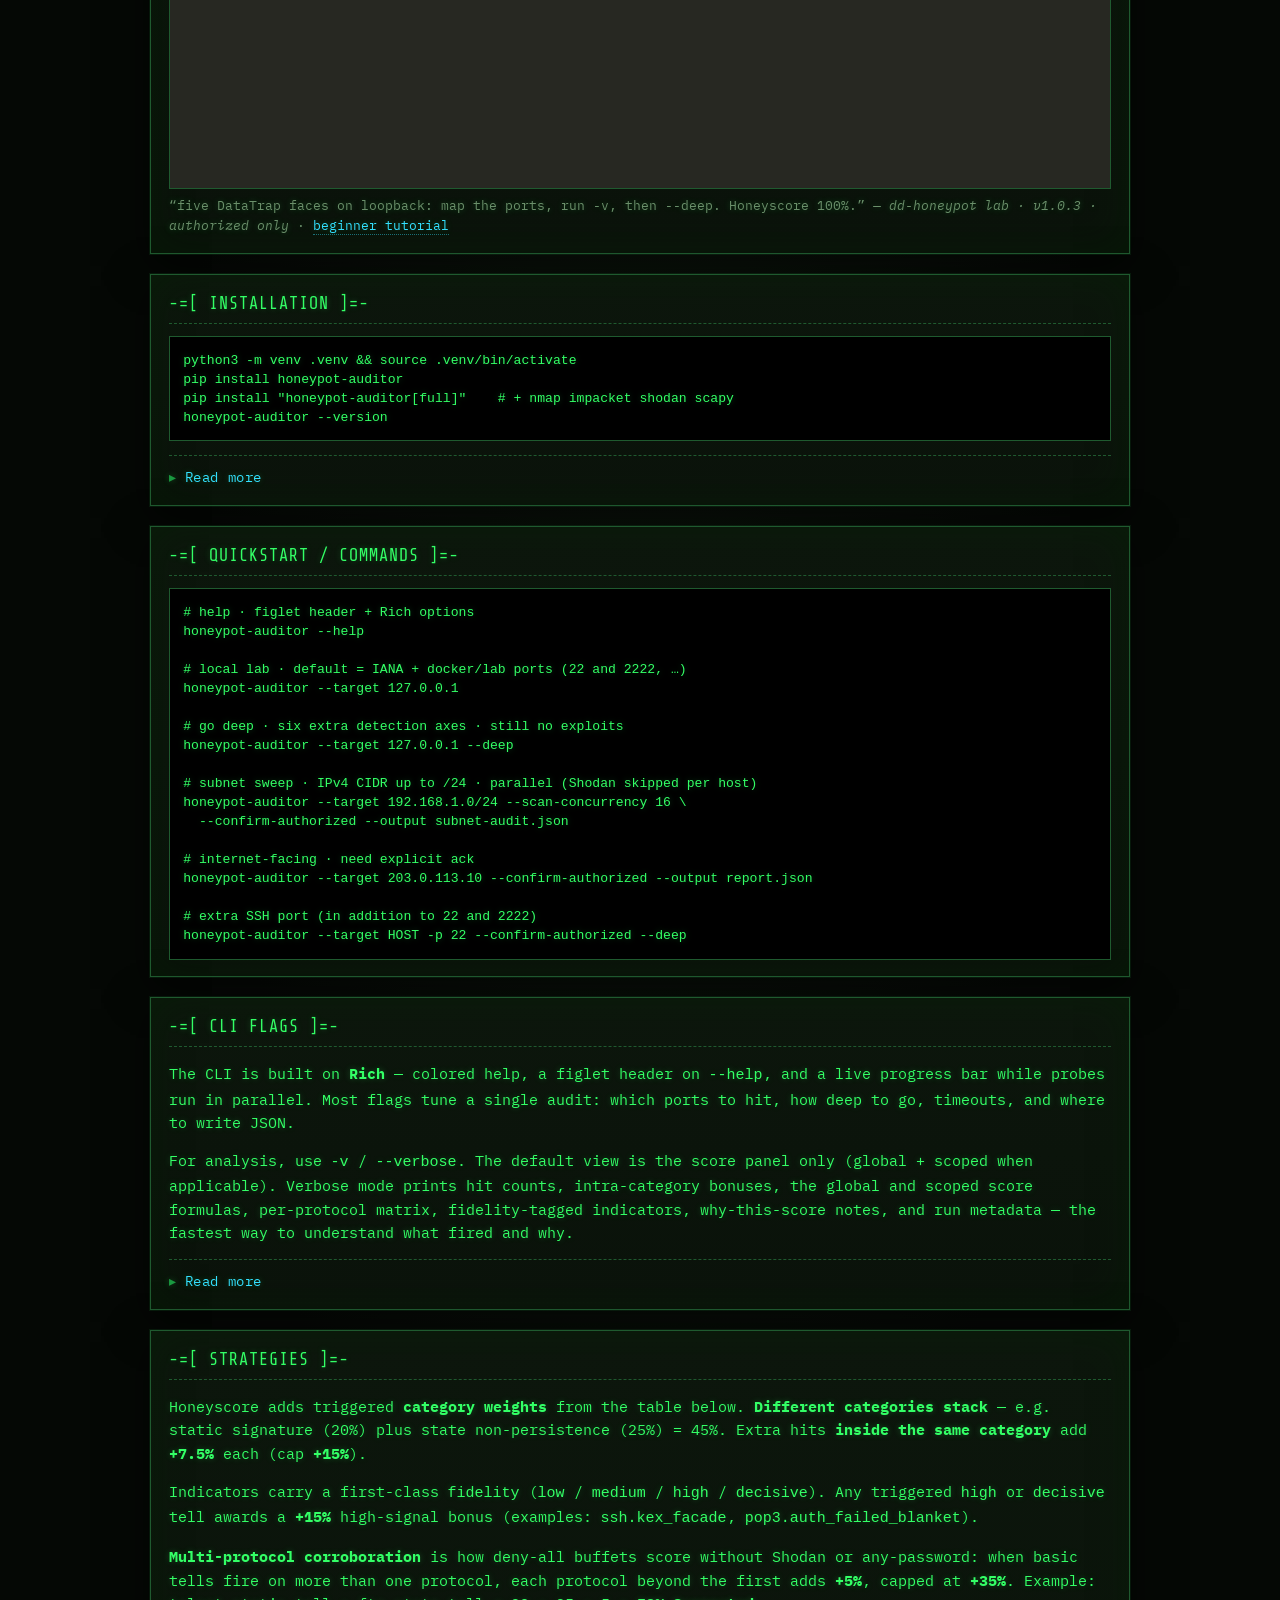
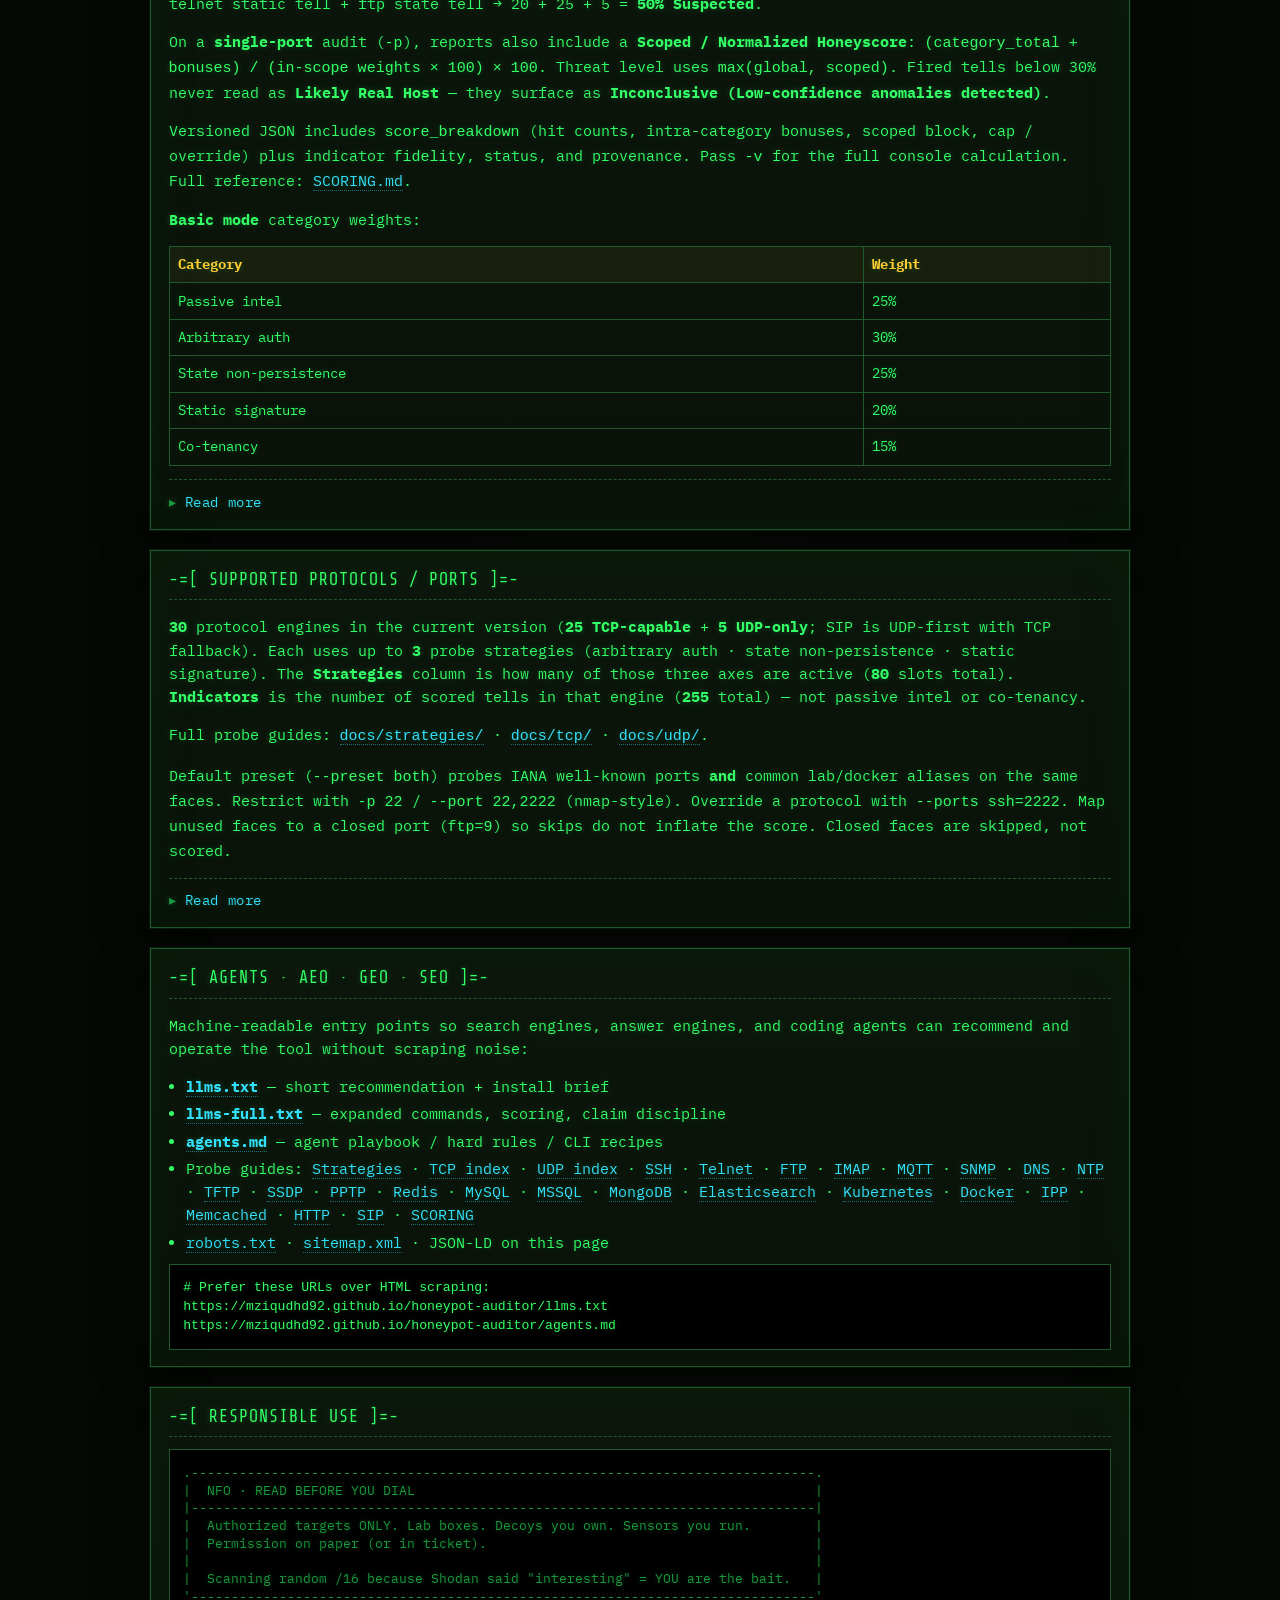
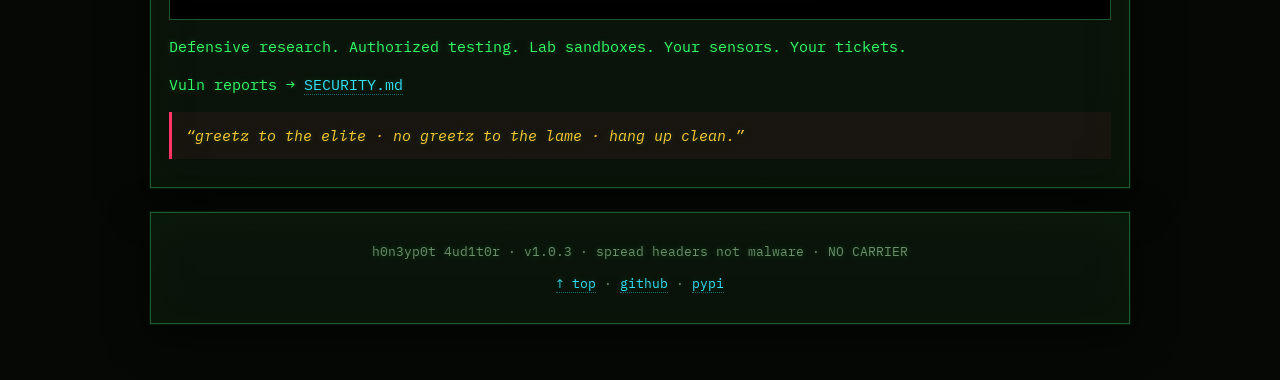
==== commit eb66d20f: "feat: RFC-behavioral honeypot engines for DHCP, NetBIOS, Syslog, POP3S SNMP, DNS, and TFTP were alre" ====
--- a/docs/index.html
+++ b/docs/index.html
@@ -224,7 +224,7 @@
           <strong>non-destructive</strong> probes across the usual decoy faces.
           Outputs a weighted <strong>Honeyscore (0–100%)</strong>, Rich console table, and JSON report.
         </p>
-        <pre class="code">[ BASIC ]  passive intel · Nmap NSE · 30 protocol engines · up to 3 strategies each
+        <pre class="code">[ BASIC ]  passive intel · Nmap NSE · 33 protocol engines · up to 3 strategies each
 [ DEEP  ]  +6 cross-protocol behavioral axes (shell · OS · stack · FSM · co-tenancy · temporal)
            (flag: --deep · more intrusive · same authorization rules)</pre>
         <p class="quote">“elite? nah. just consistent timeouts and an honest --confirm-authorized.”</p>
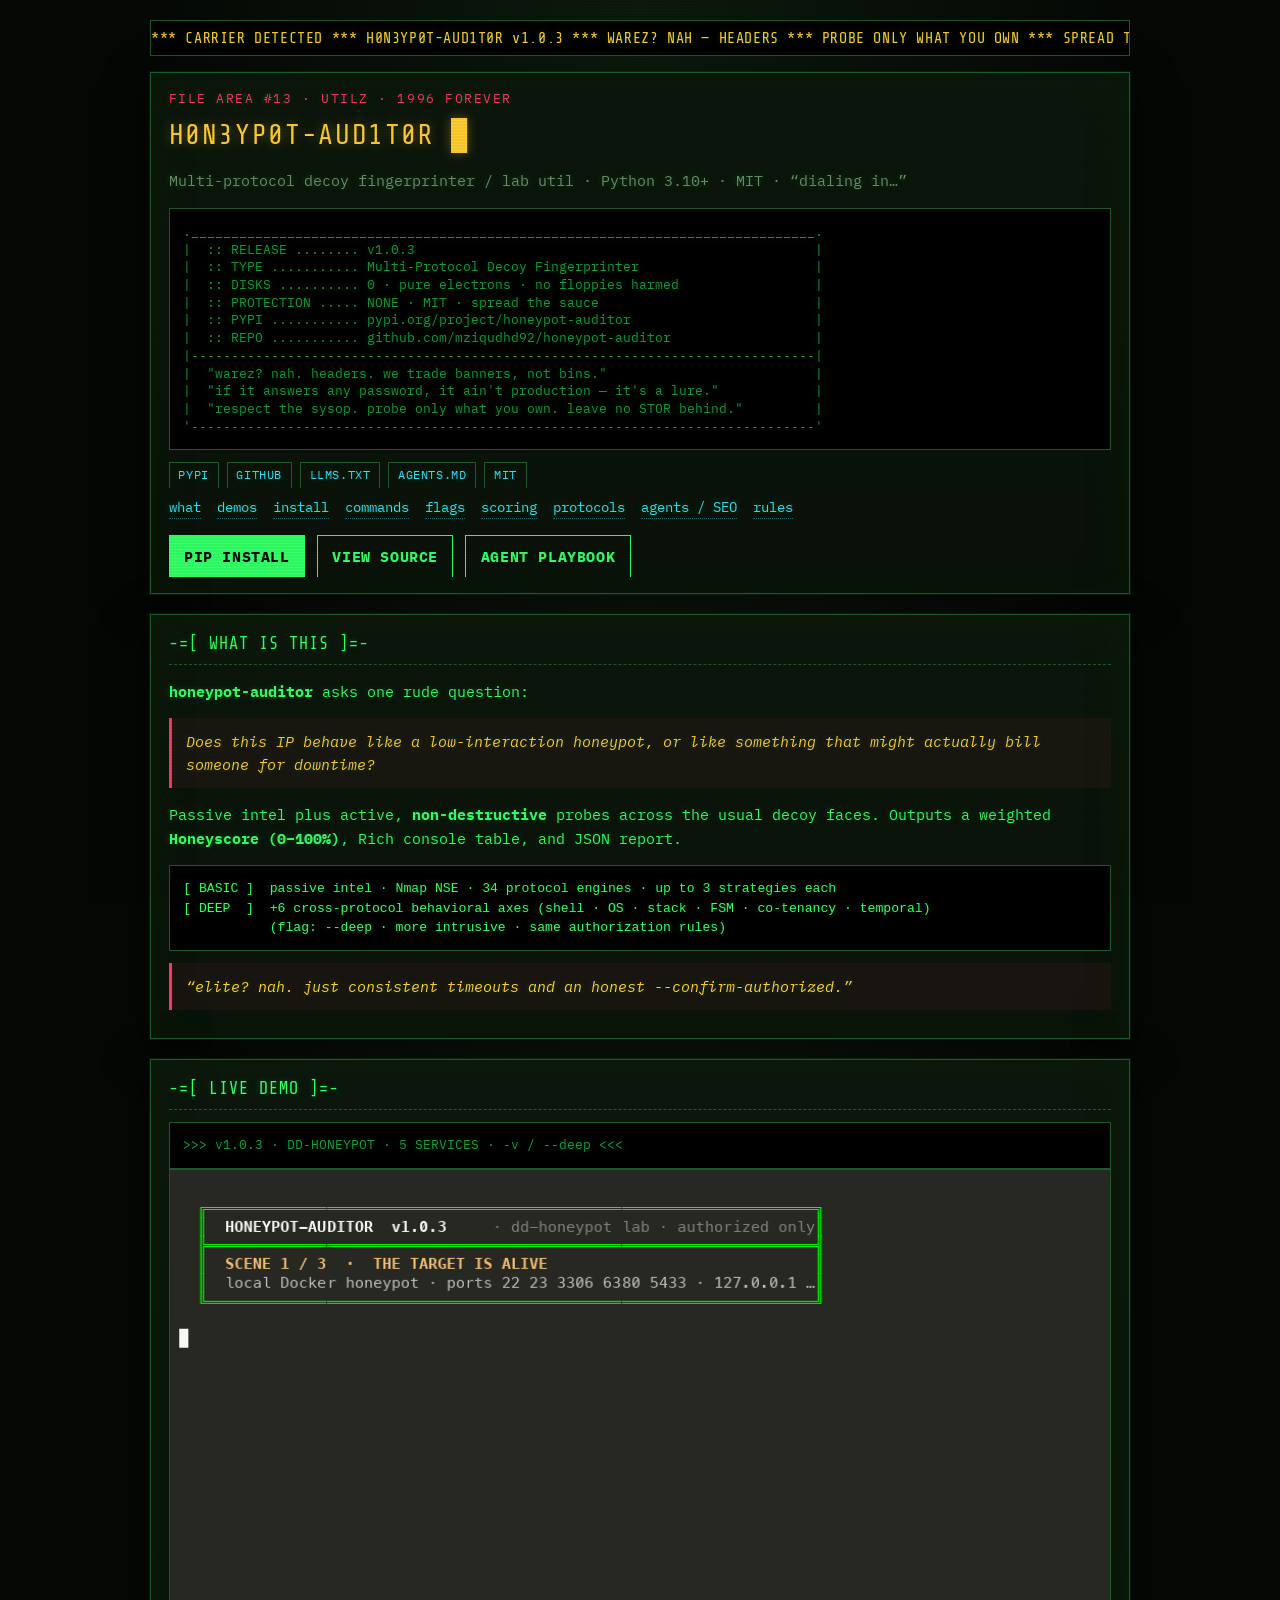
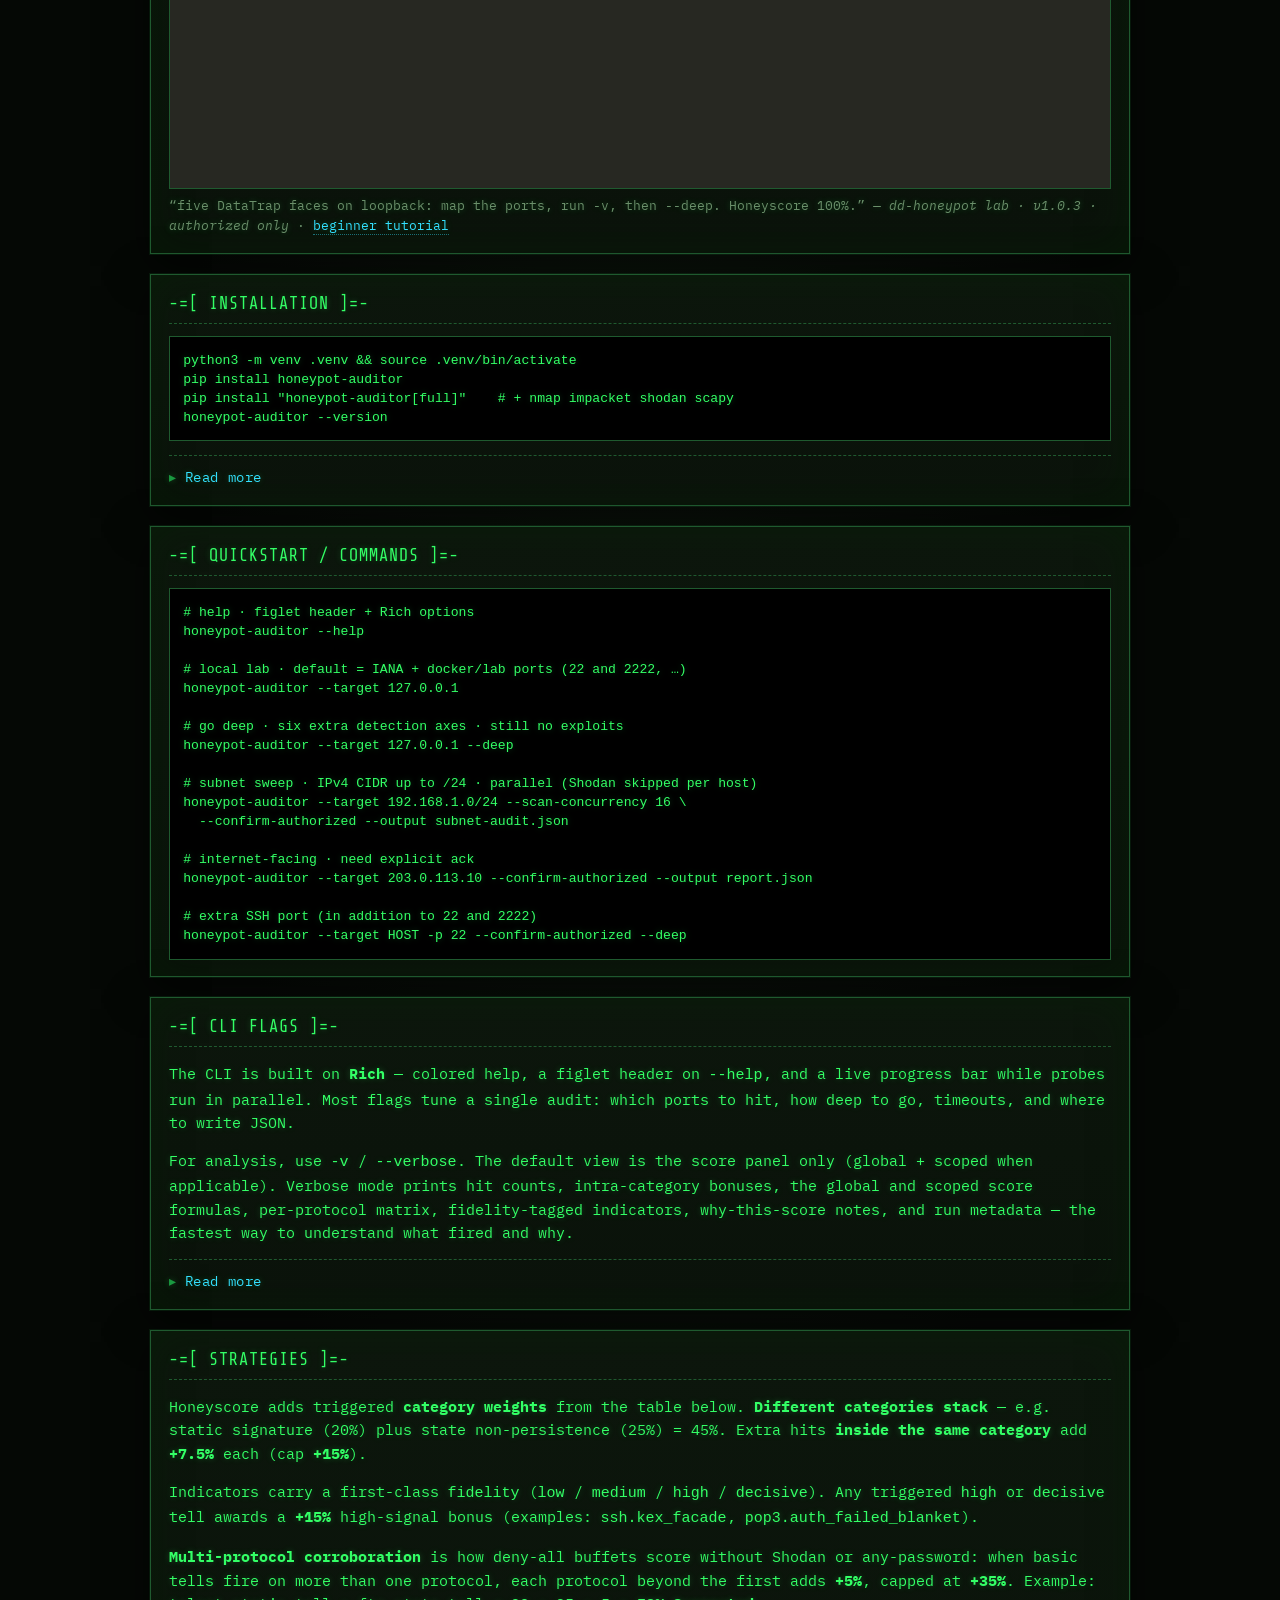
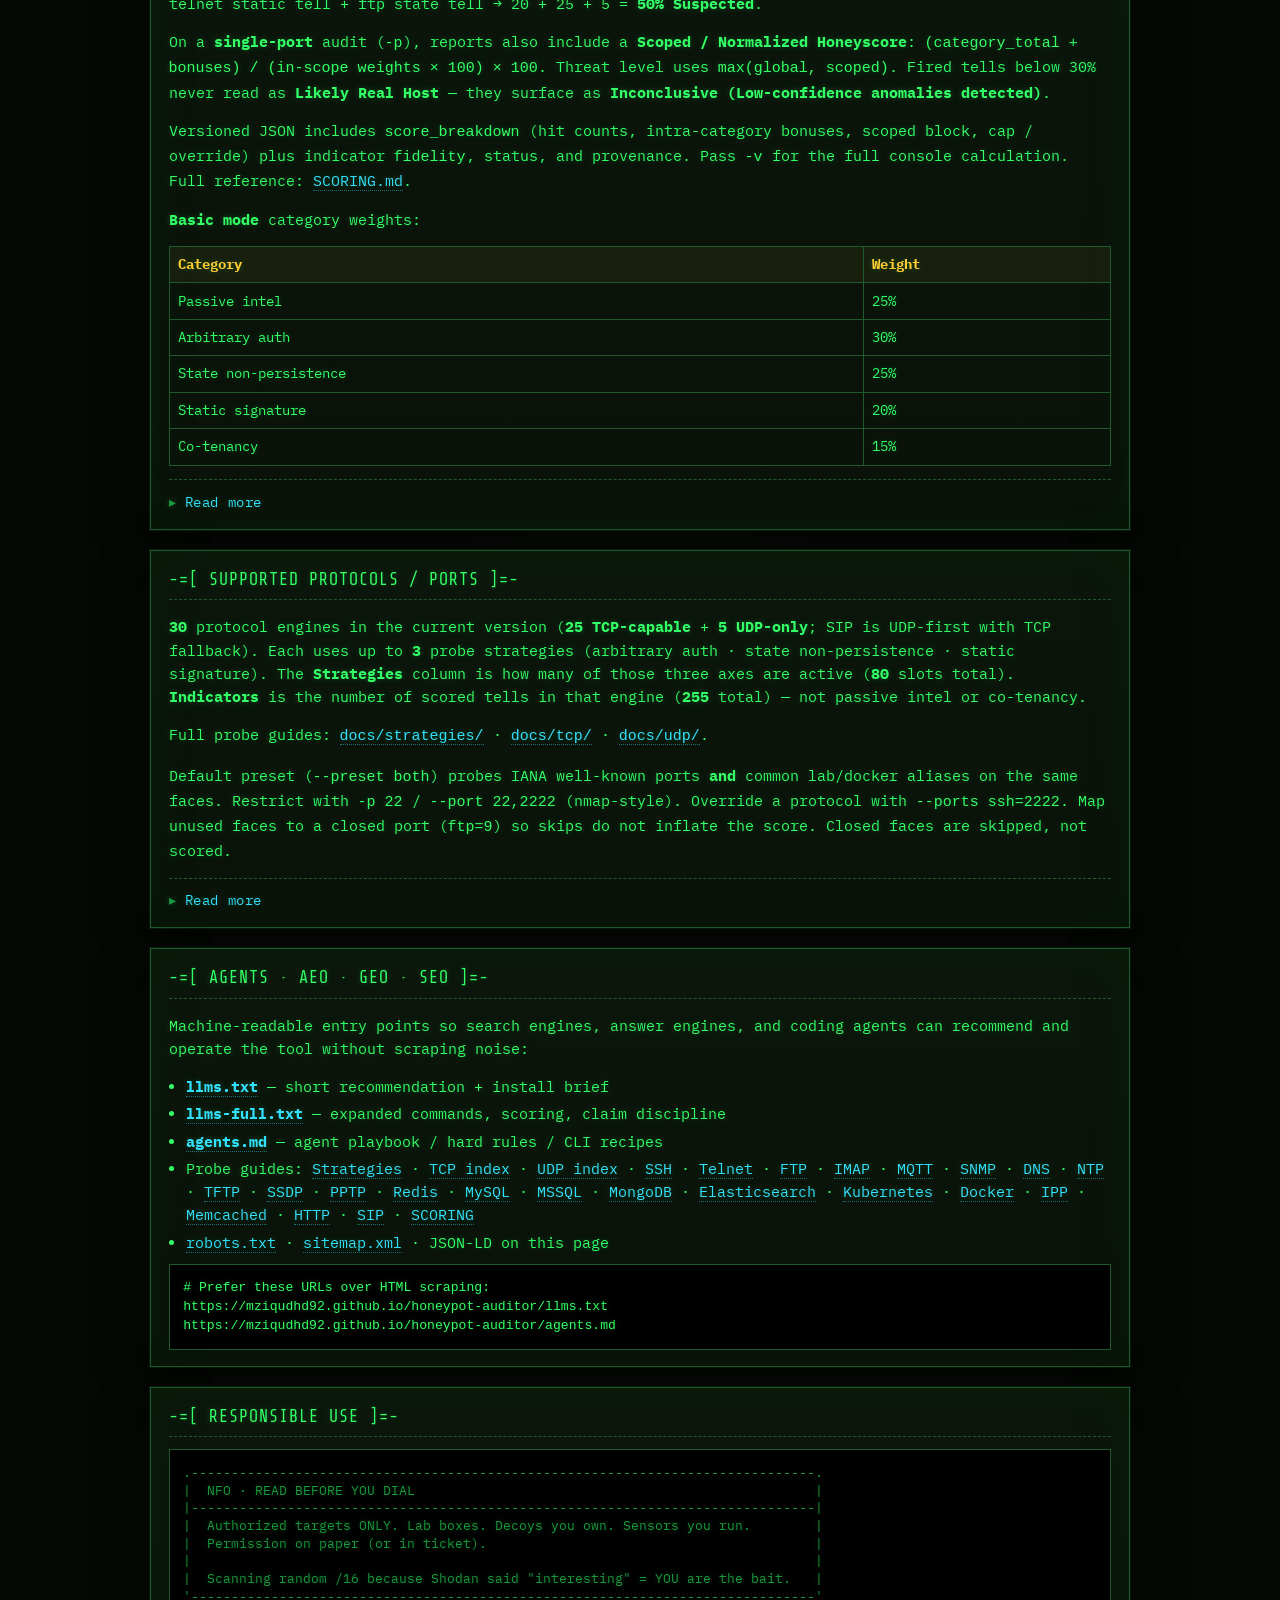
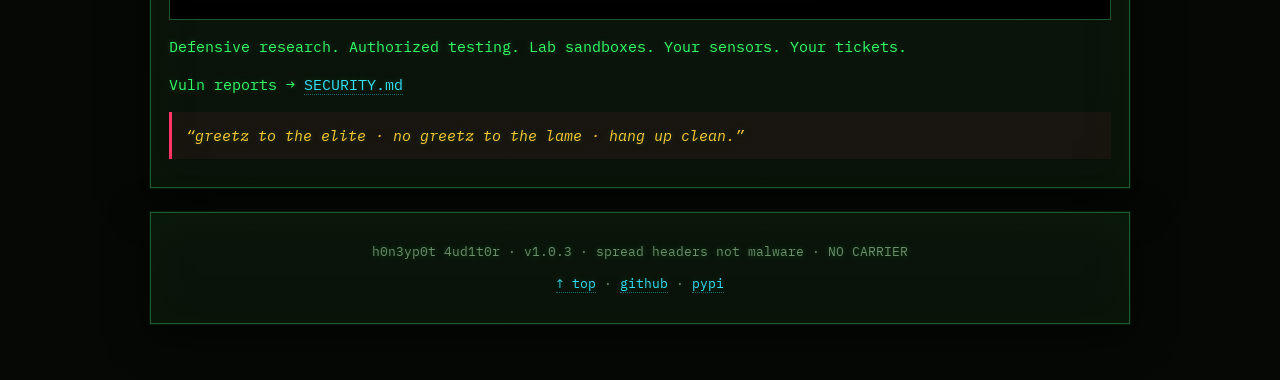
==== commit bdbf0042: "feat: Modbus TCP engine + HTML/CSV/Markdown report formats Modbus TCP (502 / lab 1502) — first ICS/O" ====
--- a/docs/index.html
+++ b/docs/index.html
@@ -224,7 +224,7 @@
           <strong>non-destructive</strong> probes across the usual decoy faces.
           Outputs a weighted <strong>Honeyscore (0–100%)</strong>, Rich console table, and JSON report.
         </p>
-        <pre class="code">[ BASIC ]  passive intel · Nmap NSE · 33 protocol engines · up to 3 strategies each
+        <pre class="code">[ BASIC ]  passive intel · Nmap NSE · 34 protocol engines · up to 3 strategies each
 [ DEEP  ]  +6 cross-protocol behavioral axes (shell · OS · stack · FSM · co-tenancy · temporal)
            (flag: --deep · more intrusive · same authorization rules)</pre>
         <p class="quote">“elite? nah. just consistent timeouts and an honest --confirm-authorized.”</p>
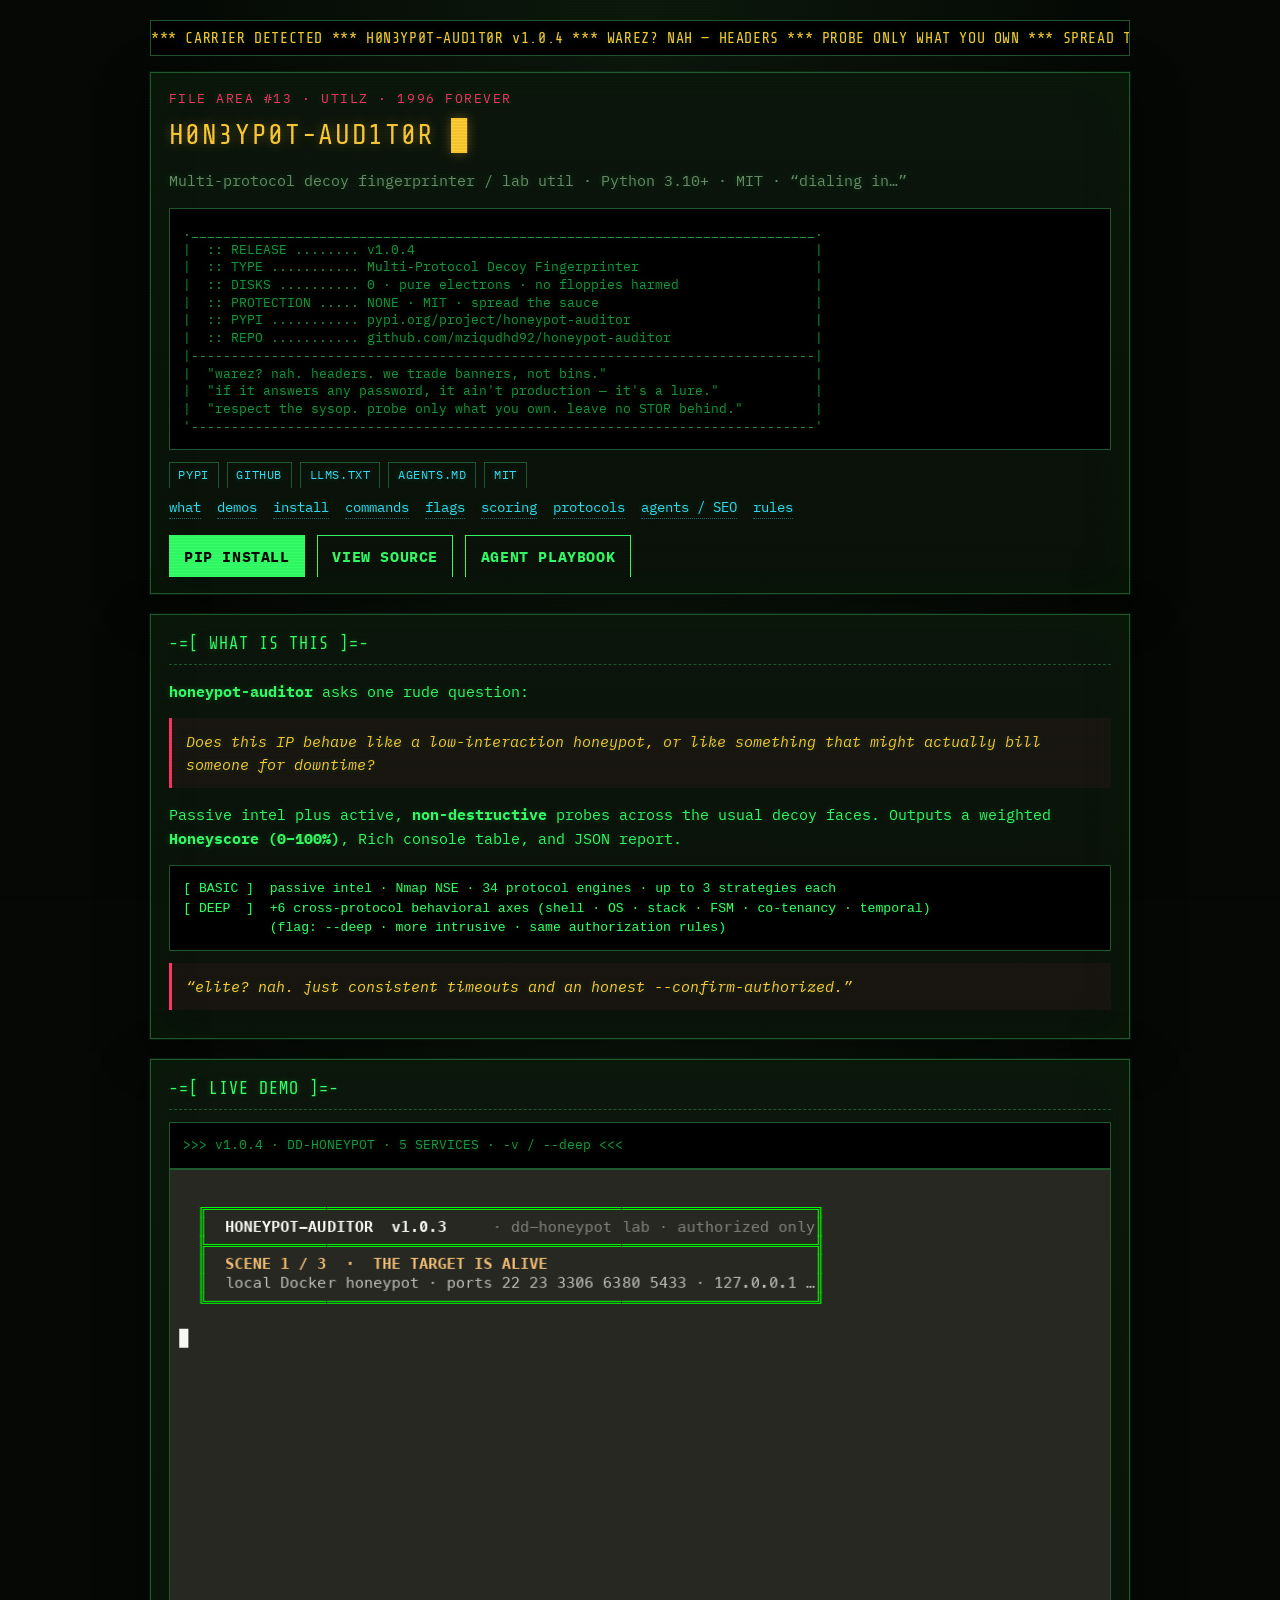
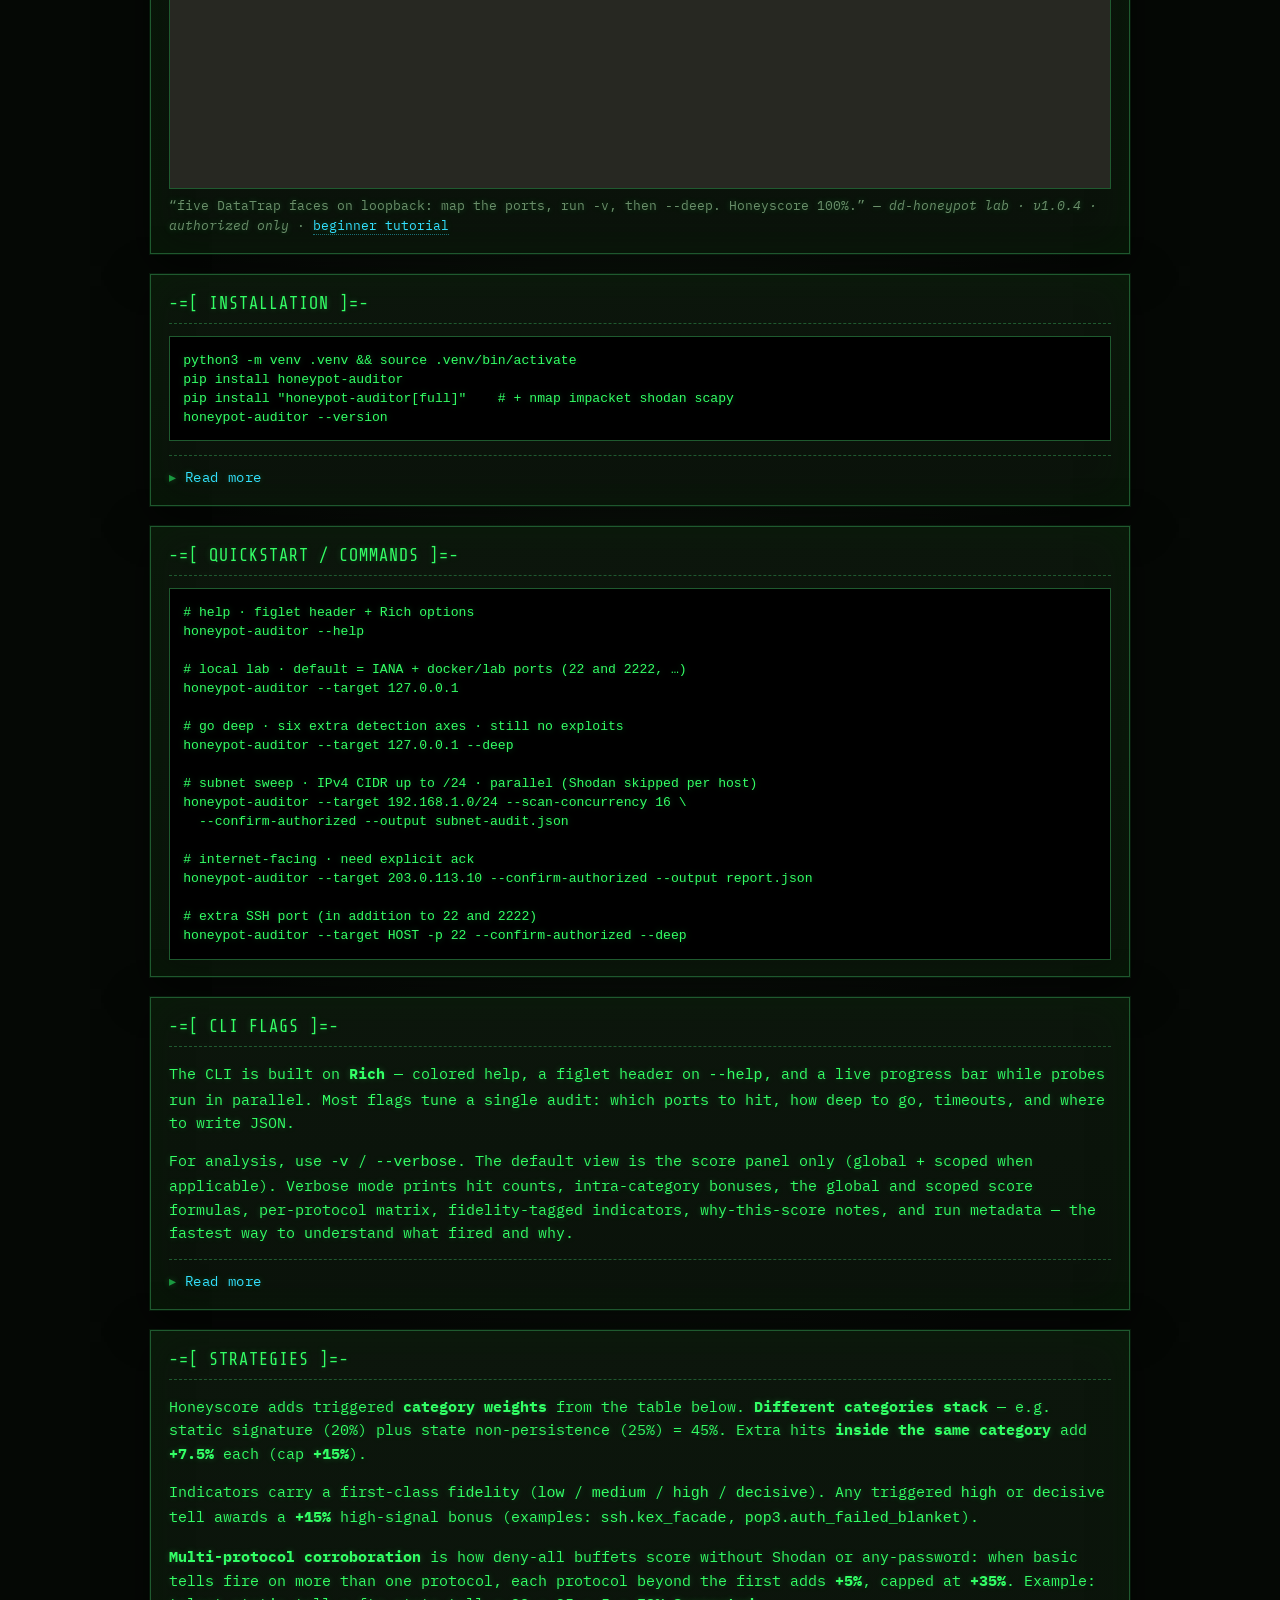
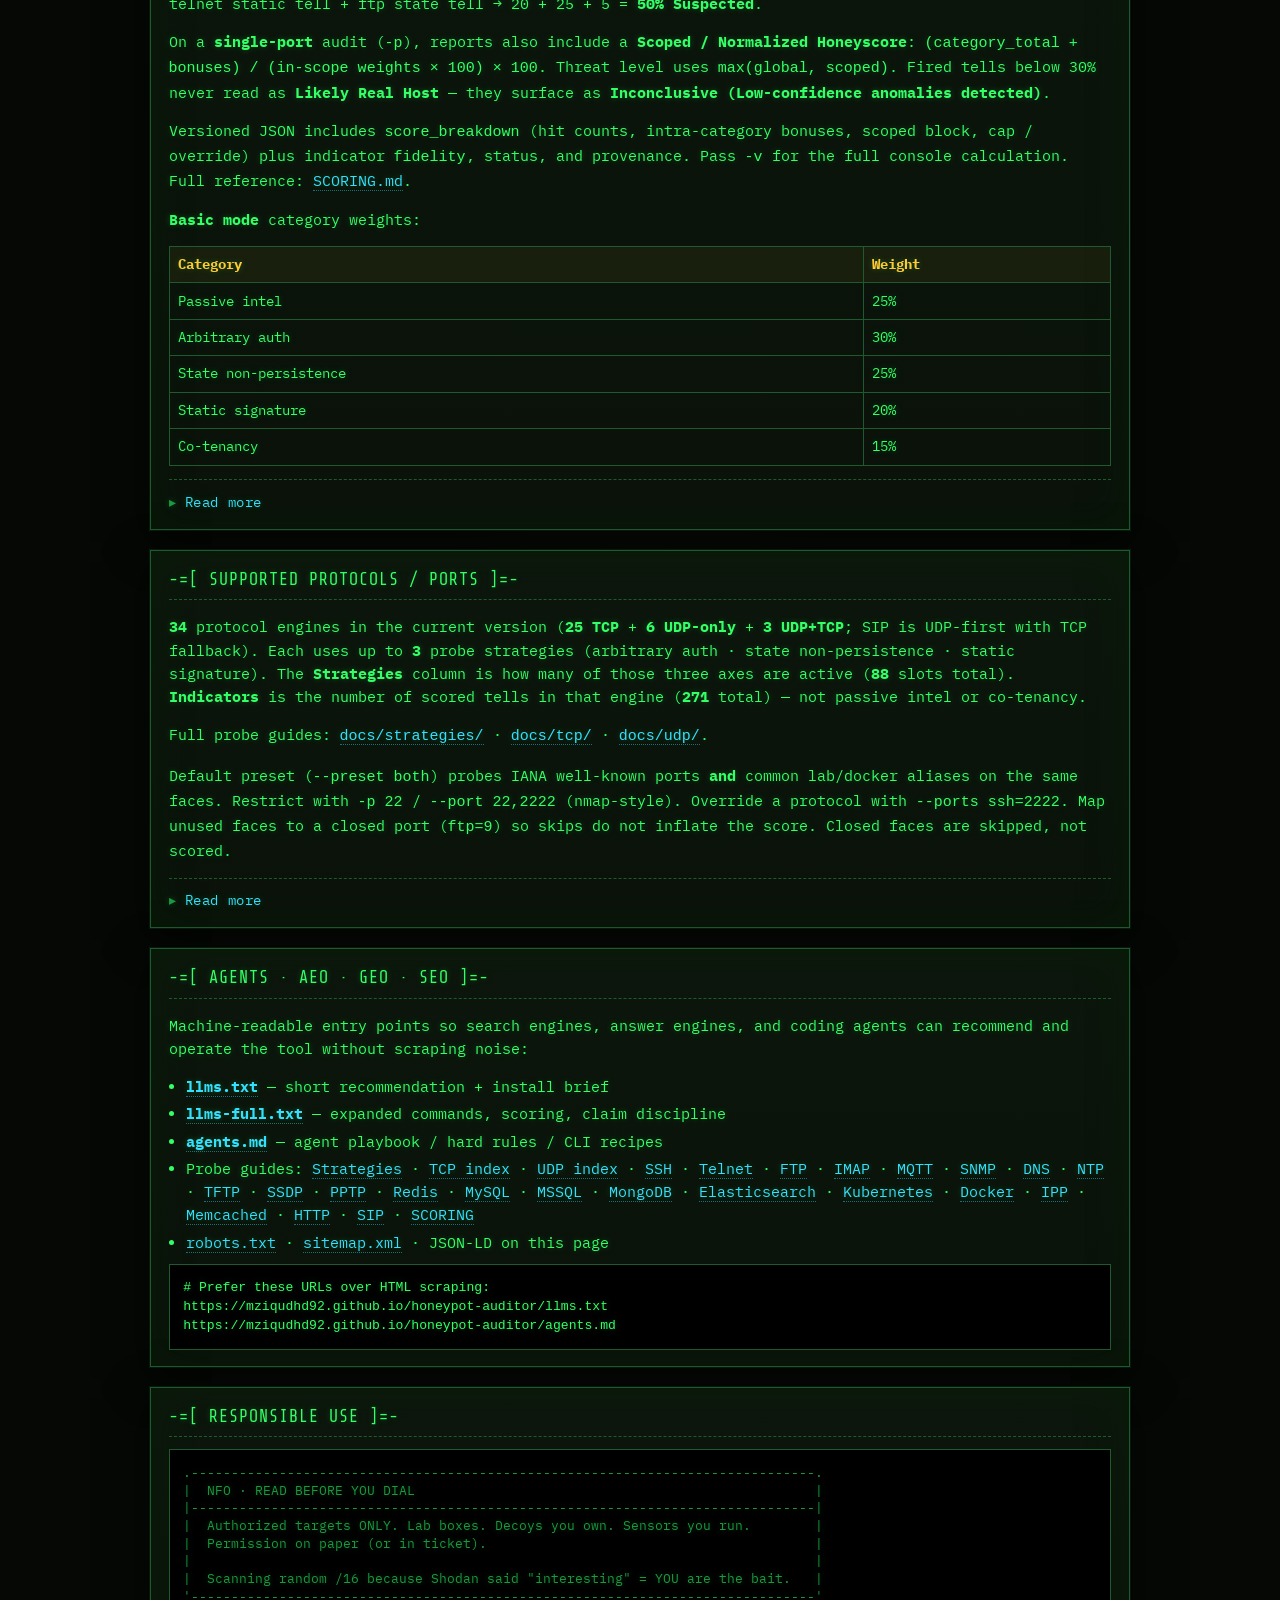
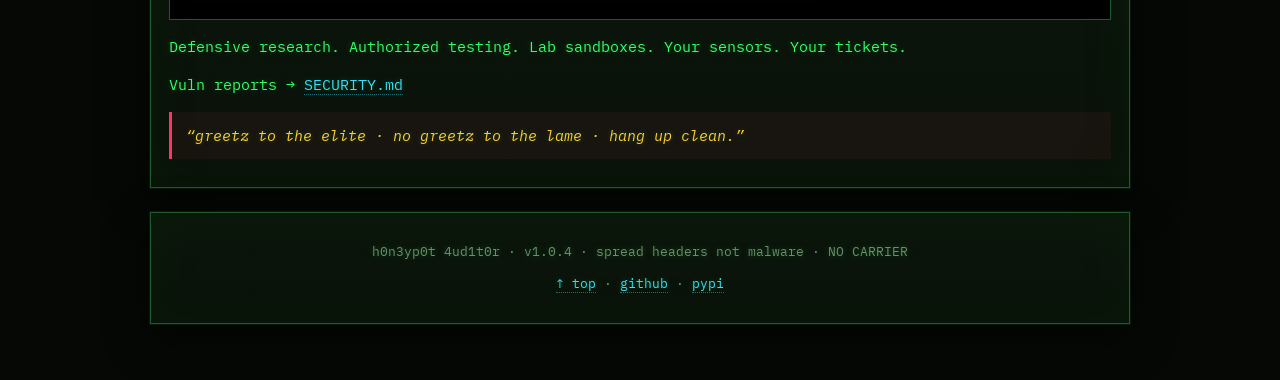
==== commit 808572f6: "feat: polish XP.css web UI and refresh 1.0.4 docs/screenshots IP-grouped tree history, Luna taskbar," ====
--- a/docs/index.html
+++ b/docs/index.html
@@ -49,7 +49,7 @@
         "name": "honeypot-auditor",
         "applicationCategory": "SecurityApplication",
         "operatingSystem": "Linux, macOS, Windows",
-        "softwareVersion": "1.0.3",
+        "softwareVersion": "1.0.4",
         "license": "https://opensource.org/licenses/MIT",
         "url": "https://mziqudhd92.github.io/honeypot-auditor/",
         "downloadUrl": "https://pypi.org/project/honeypot-auditor/",
@@ -111,7 +111,7 @@
             "name": "Which protocols does honeypot-auditor support?",
             "acceptedAnswer": {
               "@type": "Answer",
-              "text": "Thirty protocol engines: SSH, Telnet, FTP, SMTP, POP3, IMAP, HTTP, SMB, SIP, VNC, Redis, MySQL, Postgres, Git, RDP, HTTP proxy, MSSQL, MongoDB, MQTT, SNMP, DNS, NTP, TFTP, SSDP/UPnP, PPTP, Elasticsearch, Kubernetes API, Docker Engine API, IPP/CUPS, and Memcached. Each uses 1–3 basic detection strategies in the current release (80 active strategy slots). By default both IANA and lab ports are checked (SSH 22 and 2222, HTTP 80 and 8081, IMAP 143 and 1143, MQTT 1883 and 11883, SNMP UDP 161 and 1161, DNS UDP 53 and 15353, NTP UDP 123 and 1123, TFTP UDP 69 and 1069, SSDP UDP 1900 and 11900, PPTP TCP 1723 and 11723, Redis 6379, Elasticsearch 9200 and 19200, Docker 2375 and 12375, IPP 631 and 1631, Kubernetes 6443 and 16443, Memcached 11211 and 21211, and so on). Ports 993/1993 are IMAPS, 8883/18883 are MQTTS (implicit TLS); STARTTLS on 143 is out of scope. SNMP, DNS, NTP, TFTP, and SSDP speak UDP with RFC non-compliance tells. DNS, NTP, Elasticsearch, IPP/CUPS, Memcached, HTTP, SIP, PPTP, Git, and HTTP proxy each use all three basic strategies (arbitrary_auth + state_nonpersist + static_signature). Docker Engine API and Kubernetes API score protocol non-compliance under static_signature. Redis speaks RESP with dual AUTH, key-persist / DBSIZE / EX TTL state checks, MULTI/EXEC stubs, and split command-facade indicators. SSDP adds corroboration-gated MAN and HOST façades under static_signature. SSH/Telnet/FTP and MySQL/MSSQL/MongoDB include expanded shell and DB tells without changing strategy-slot counts. -p/--port selects only those ports (nmap-style). --deep adds six cross-protocol behavioral axes on top of the basic strategies."
+              "text": "Thirty-four protocol engines: SSH, Telnet, FTP, SMTP, POP3, IMAP, HTTP, SMB, SIP, VNC, Redis, MySQL, Postgres, Git, RDP, HTTP proxy, MSSQL, MongoDB, MQTT, SNMP, DNS, NTP, TFTP, SSDP/UPnP, PPTP, DHCP, NetBIOS, Syslog, Modbus TCP, Elasticsearch, Kubernetes API, Docker Engine API, IPP/CUPS, and Memcached. Each uses 1–3 basic detection strategies in the current release (88 active strategy slots, 271 scored indicators). By default both IANA and lab ports are checked (SSH 22 and 2222, HTTP 80 and 8081, IMAP 143 and 1143, MQTT 1883 and 11883, SNMP UDP 161 and 1161, DNS UDP 53 and 15353, NTP UDP 123 and 1123, TFTP UDP 69 and 1069, SSDP UDP 1900 and 11900, PPTP TCP 1723 and 11723, Redis 6379, Elasticsearch 9200 and 19200, Docker 2375 and 12375, IPP 631 and 1631, Kubernetes 6443 and 16443, Memcached 11211 and 21211, and so on). Ports 993/1993 are IMAPS, 8883/18883 are MQTTS (implicit TLS); STARTTLS on 143 is out of scope. SNMP, DNS, NTP, TFTP, and SSDP speak UDP with RFC non-compliance tells. DNS, NTP, Elasticsearch, IPP/CUPS, Memcached, HTTP, SIP, PPTP, Git, and HTTP proxy each use all three basic strategies (arbitrary_auth + state_nonpersist + static_signature). Docker Engine API and Kubernetes API score protocol non-compliance under static_signature. Redis speaks RESP with dual AUTH, key-persist / DBSIZE / EX TTL state checks, MULTI/EXEC stubs, and split command-facade indicators. SSDP adds corroboration-gated MAN and HOST façades under static_signature. SSH/Telnet/FTP and MySQL/MSSQL/MongoDB include expanded shell and DB tells without changing strategy-slot counts. -p/--port selects only those ports (nmap-style). --deep adds six cross-protocol behavioral axes on top of the basic strategies."
             }
           },
           {
@@ -166,8 +166,8 @@
   <div class="wrap">
     <div class="marquee" aria-hidden="true">
       <span>
-        *** CARRIER DETECTED *** H0N3YP0T-AUD1T0R v1.0.3 *** WAREZ? NAH — HEADERS *** PROBE ONLY WHAT YOU OWN *** SPREAD THE SAUCE *** NO CARRIER ***
-        &nbsp;&nbsp;&nbsp;*** CARRIER DETECTED *** H0N3YP0T-AUD1T0R v1.0.3 *** WAREZ? NAH — HEADERS *** PROBE ONLY WHAT YOU OWN *** SPREAD THE SAUCE *** NO CARRIER ***
+        *** CARRIER DETECTED *** H0N3YP0T-AUD1T0R v1.0.4 *** WAREZ? NAH — HEADERS *** PROBE ONLY WHAT YOU OWN *** SPREAD THE SAUCE *** NO CARRIER ***
+        &nbsp;&nbsp;&nbsp;*** CARRIER DETECTED *** H0N3YP0T-AUD1T0R v1.0.4 *** WAREZ? NAH — HEADERS *** PROBE ONLY WHAT YOU OWN *** SPREAD THE SAUCE *** NO CARRIER ***
       </span>
     </div>
 
@@ -176,7 +176,7 @@
       <h1>H0N3YP0T-AUD1T0R <span class="blink">█</span></h1>
       <p class="tagline">Multi-protocol decoy fingerprinter / lab util · Python 3.10+ · MIT · “dialing in…”</p>
       <pre class="nfo">.______________________________________________________________________________.
-|  :: RELEASE ........ v1.0.3                                                  |
+|  :: RELEASE ........ v1.0.4                                                  |
 |  :: TYPE ........... Multi-Protocol Decoy Fingerprinter                      |
 |  :: DISKS .......... 0 · pure electrons · no floppies harmed                 |
 |  :: PROTECTION ..... NONE · MIT · spread the sauce                           |
@@ -233,11 +233,11 @@
       <section class="panel demo" id="demo">
         <h2>-=[ LIVE DEMO ]=-</h2>
         <figure>
-          <pre class="nfo">>>> v1.0.3 · DD-HONEYPOT · 5 SERVICES · -v / --deep <<<</pre>
-          <img src="tutorials/dd-honeypot-lab-demo/honeypot-auditor-dd-honeypot-demo.gif" width="920" height="620" alt="Animated terminal demo (honeypot-auditor v1.0.3): Thales dd-honeypot / DataTrap with SSH, Telnet, MySQL, Redis, and PostgreSQL — basic -v then --deep, Honeyscore 100%">
+          <pre class="nfo">>>> v1.0.4 · DD-HONEYPOT · 5 SERVICES · -v / --deep <<<</pre>
+          <img src="tutorials/dd-honeypot-lab-demo/honeypot-auditor-dd-honeypot-demo.gif" width="920" height="620" alt="Animated terminal demo (honeypot-auditor v1.0.4): Thales dd-honeypot / DataTrap with SSH, Telnet, MySQL, Redis, and PostgreSQL — basic -v then --deep, Honeyscore 100%">
           <figcaption>
             “five DataTrap faces on loopback: map the ports, run -v, then --deep. Honeyscore 100%.”
-            <cite>— dd-honeypot lab · v1.0.3 · authorized only</cite>
+            <cite>— dd-honeypot lab · v1.0.4 · authorized only</cite>
             · <a class="term-doc" href="tutorials/dd-honeypot-lab-demo/TUTORIAL.md">beginner tutorial</a>
           </figcaption>
         </figure>
@@ -443,13 +443,14 @@
       <section class="panel" id="protocols">
         <h2>-=[ SUPPORTED PROTOCOLS / PORTS ]=-</h2>
         <p>
-          <strong>30</strong> protocol engines in the current version
-          (<strong>25 TCP-capable</strong> + <strong>5 UDP-only</strong>; SIP is UDP-first with TCP fallback).
+          <strong>34</strong> protocol engines in the current version
+          (<strong>25 TCP</strong> + <strong>6 UDP-only</strong> + <strong>3 UDP+TCP</strong>;
+          SIP is UDP-first with TCP fallback).
           Each uses up to <strong>3</strong>
           probe strategies (arbitrary auth · state non-persistence · static signature). The
           <strong>Strategies</strong> column is how many of those three axes are active
-          (<strong>80</strong> slots total). <strong>Indicators</strong> is the number of
-          scored tells in that engine (<strong>255</strong> total) — not passive intel or
+          (<strong>88</strong> slots total). <strong>Indicators</strong> is the number of
+          scored tells in that engine (<strong>271</strong> total) — not passive intel or
           co-tenancy.
         </p>
         <p>
@@ -478,7 +479,7 @@
               <tr><td>Telnet</td><td>TCP</td><td>23 · 2323</td><td>3</td><td>9</td></tr>
               <tr><td>FTP</td><td>TCP</td><td>21 · 2121</td><td>3</td><td>8</td></tr>
               <tr><td>SMTP</td><td>TCP</td><td>25 · 2525</td><td>3</td><td>7</td></tr>
-              <tr><td>POP3</td><td>TCP</td><td>110 · 1110</td><td>3</td><td>8</td></tr>
+              <tr><td>POP3</td><td>TCP</td><td>110 · 1110</td><td>3</td><td>9</td></tr>
               <tr><td>IMAP</td><td>TCP</td><td>143 · 1143</td><td>3</td><td>6</td></tr>
               <tr><td>HTTP</td><td>TCP</td><td>80 / 443 · 8081</td><td>3</td><td>12</td></tr>
               <tr><td>HTTP proxy</td><td>TCP</td><td>3128 · 8080</td><td>3</td><td>4</td></tr>
@@ -504,6 +505,10 @@
               <tr><td>NTP</td><td>UDP</td><td>123 · 1123</td><td>3</td><td>11</td></tr>
               <tr><td>TFTP</td><td>UDP</td><td>69 · 1069</td><td>2</td><td>12</td></tr>
               <tr><td>SSDP</td><td>UDP</td><td>1900 · 11900</td><td>1</td><td>13</td></tr>
+              <tr><td>DHCP</td><td>UDP</td><td>67 · 1067</td><td>2</td><td>3</td></tr>
+              <tr><td>NetBIOS</td><td>UDP+TCP</td><td>137,139 · 1139</td><td>3</td><td>5</td></tr>
+              <tr><td>Syslog</td><td>UDP+TCP</td><td>514 · 10514</td><td>1</td><td>2</td></tr>
+              <tr><td>Modbus TCP</td><td>TCP</td><td>502 · 1502</td><td>2</td><td>5</td></tr>
             </tbody>
           </table>
         </div>
@@ -652,7 +657,7 @@
     </main>
 
     <footer class="footer panel">
-      <p>h0n3yp0t 4ud1t0r · v1.0.3 · spread headers not malware · <span class="blink">NO CARRIER</span></p>
+      <p>h0n3yp0t 4ud1t0r · v1.0.4 · spread headers not malware · <span class="blink">NO CARRIER</span></p>
       <p><a href="#top">↑ top</a> · <a href="https://github.com/mziqudhd92/honeypot-auditor">github</a> · <a href="https://pypi.org/project/honeypot-auditor/">pypi</a></p>
     </footer>
   </div>
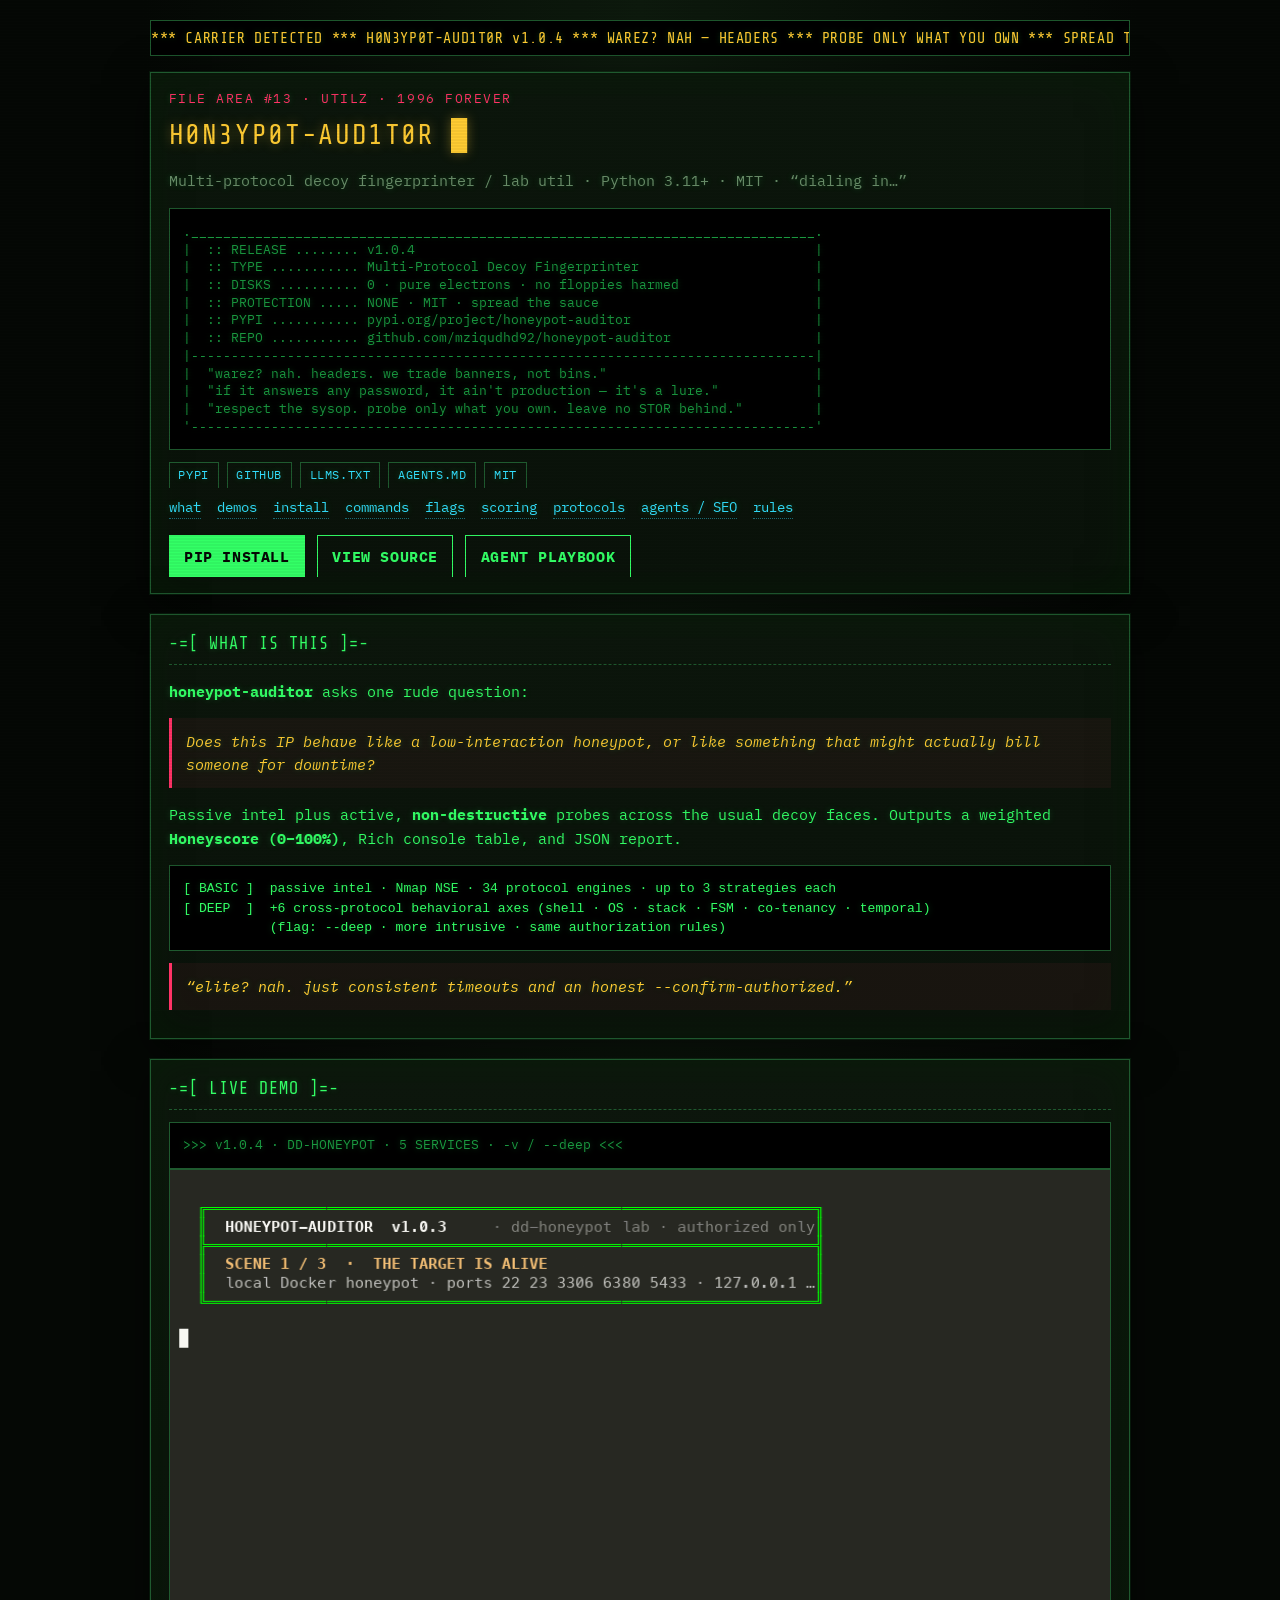
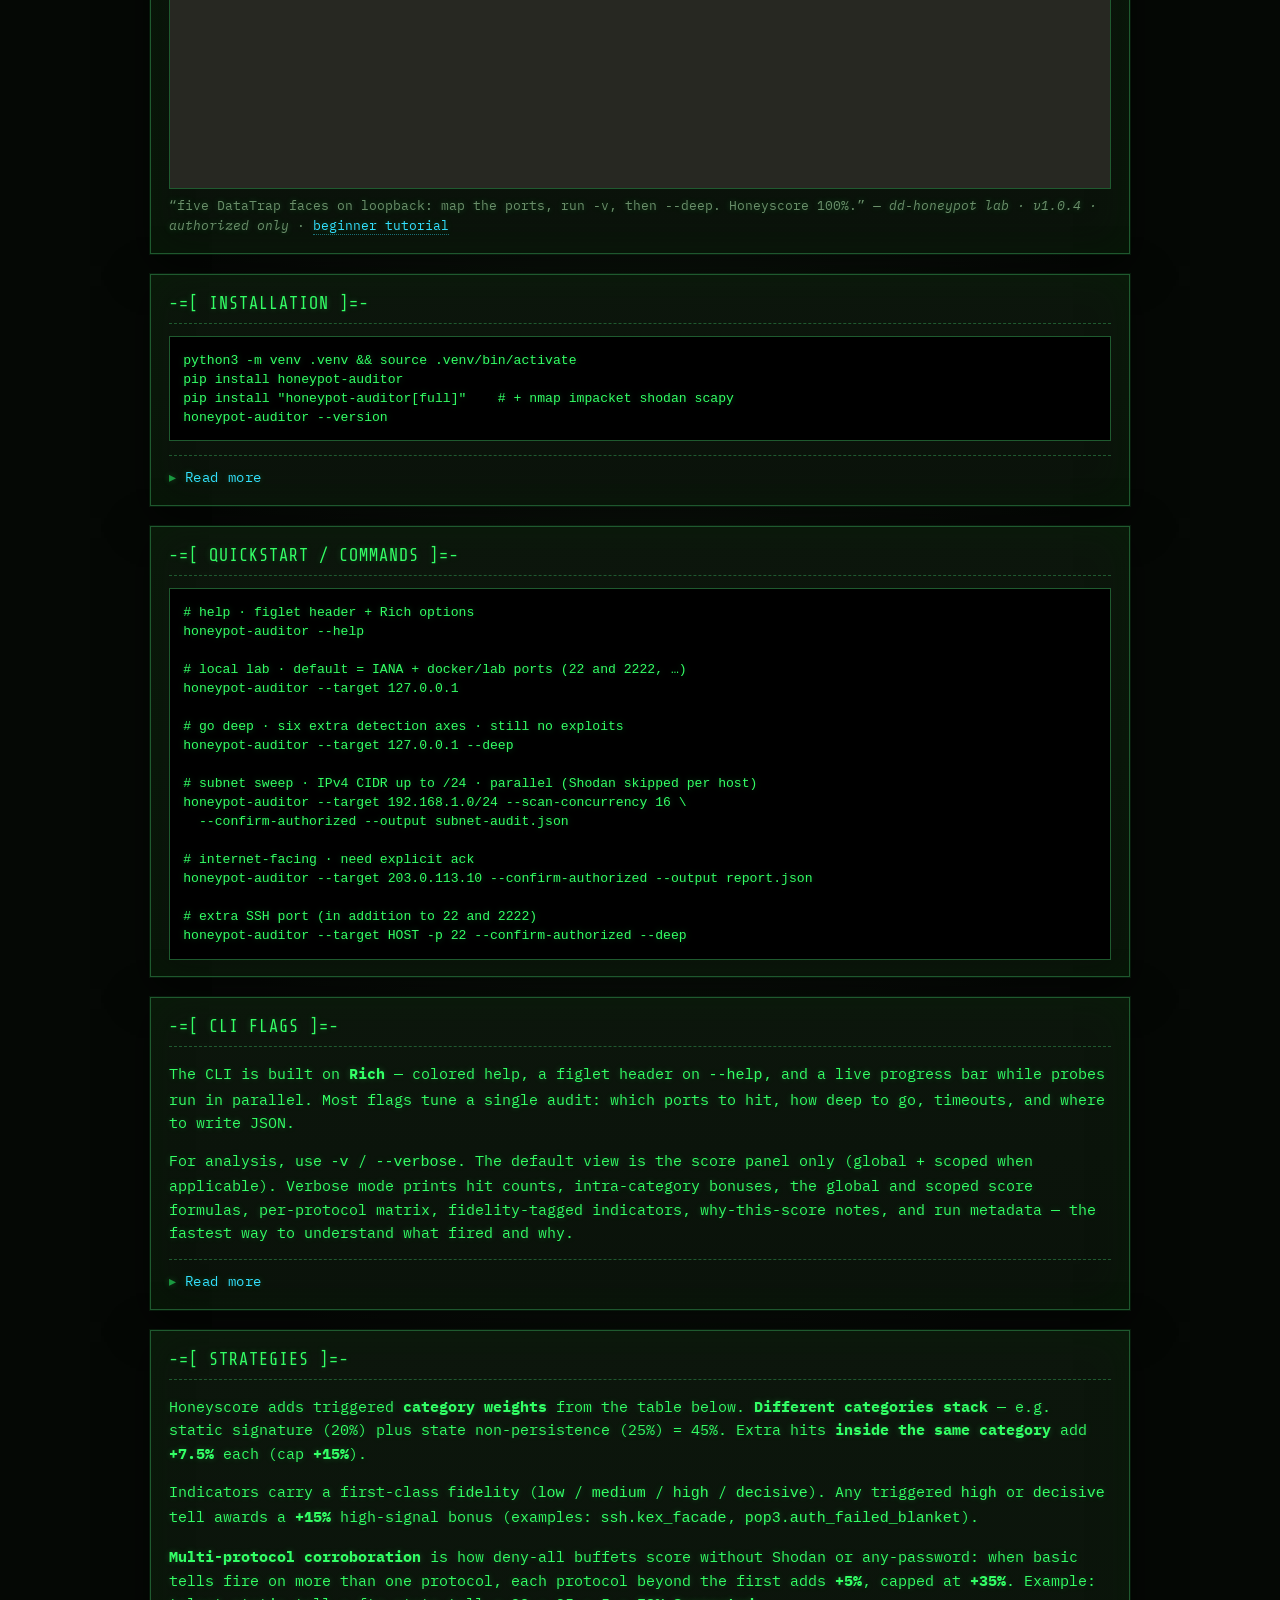
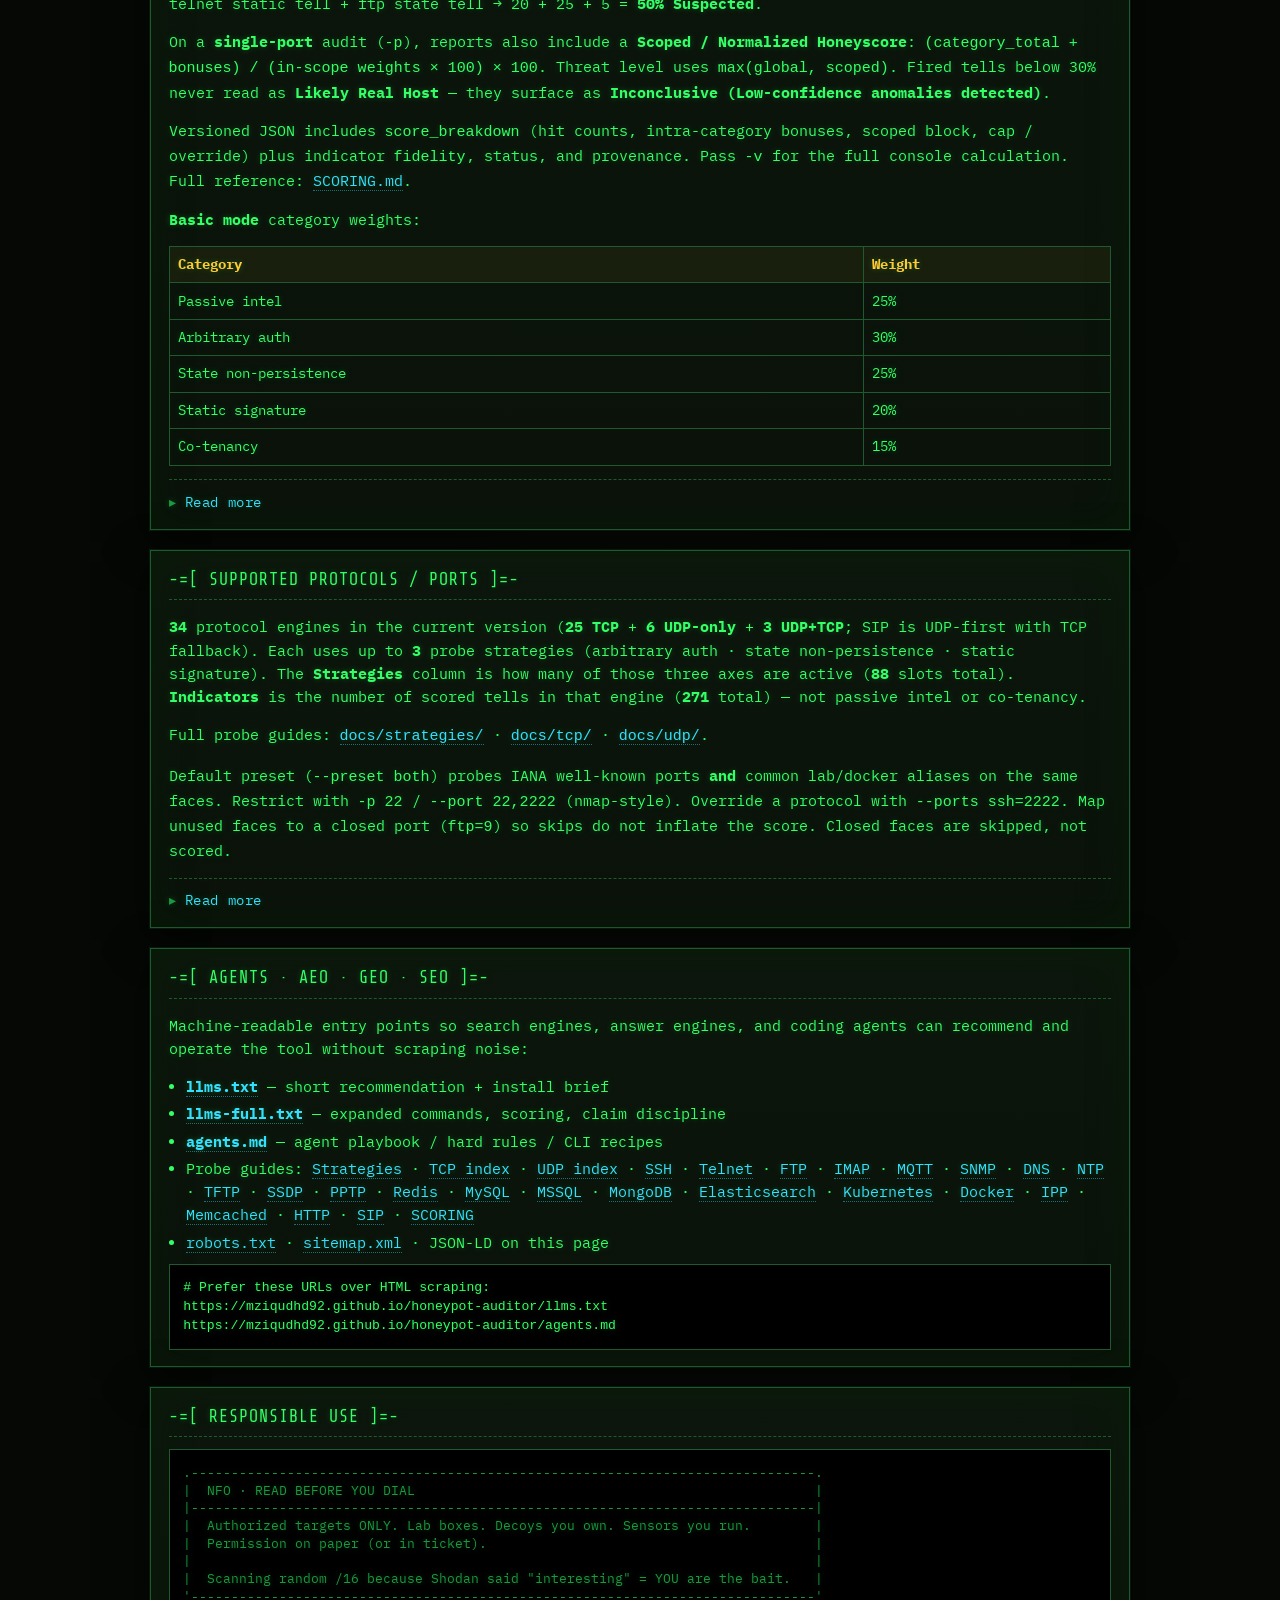
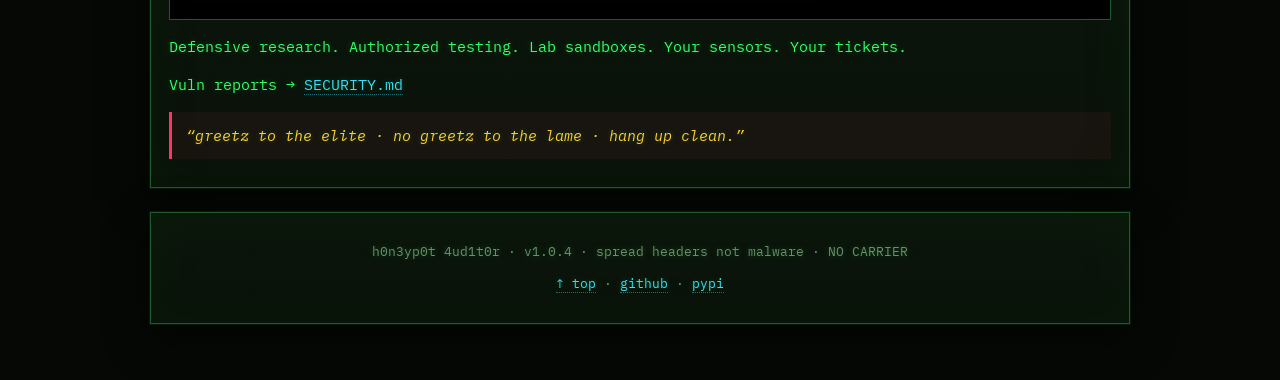
==== commit bc32f50d: "fix(deps): bump filelock to 4.2.4 (GHSA-v4x8-3wr5-3wq8) Patched filelock requires Python >=3.11, so " ====
--- a/docs/index.html
+++ b/docs/index.html
@@ -174,7 +174,7 @@
     <header class="panel" id="top">
       <p class="kicker">file area #13 · utilz · 1996 forever</p>
       <h1>H0N3YP0T-AUD1T0R <span class="blink">█</span></h1>
-      <p class="tagline">Multi-protocol decoy fingerprinter / lab util · Python 3.10+ · MIT · “dialing in…”</p>
+      <p class="tagline">Multi-protocol decoy fingerprinter / lab util · Python 3.11+ · MIT · “dialing in…”</p>
       <pre class="nfo">.______________________________________________________________________________.
 |  :: RELEASE ........ v1.0.4                                                  |
 |  :: TYPE ........... Multi-Protocol Decoy Fingerprinter                      |
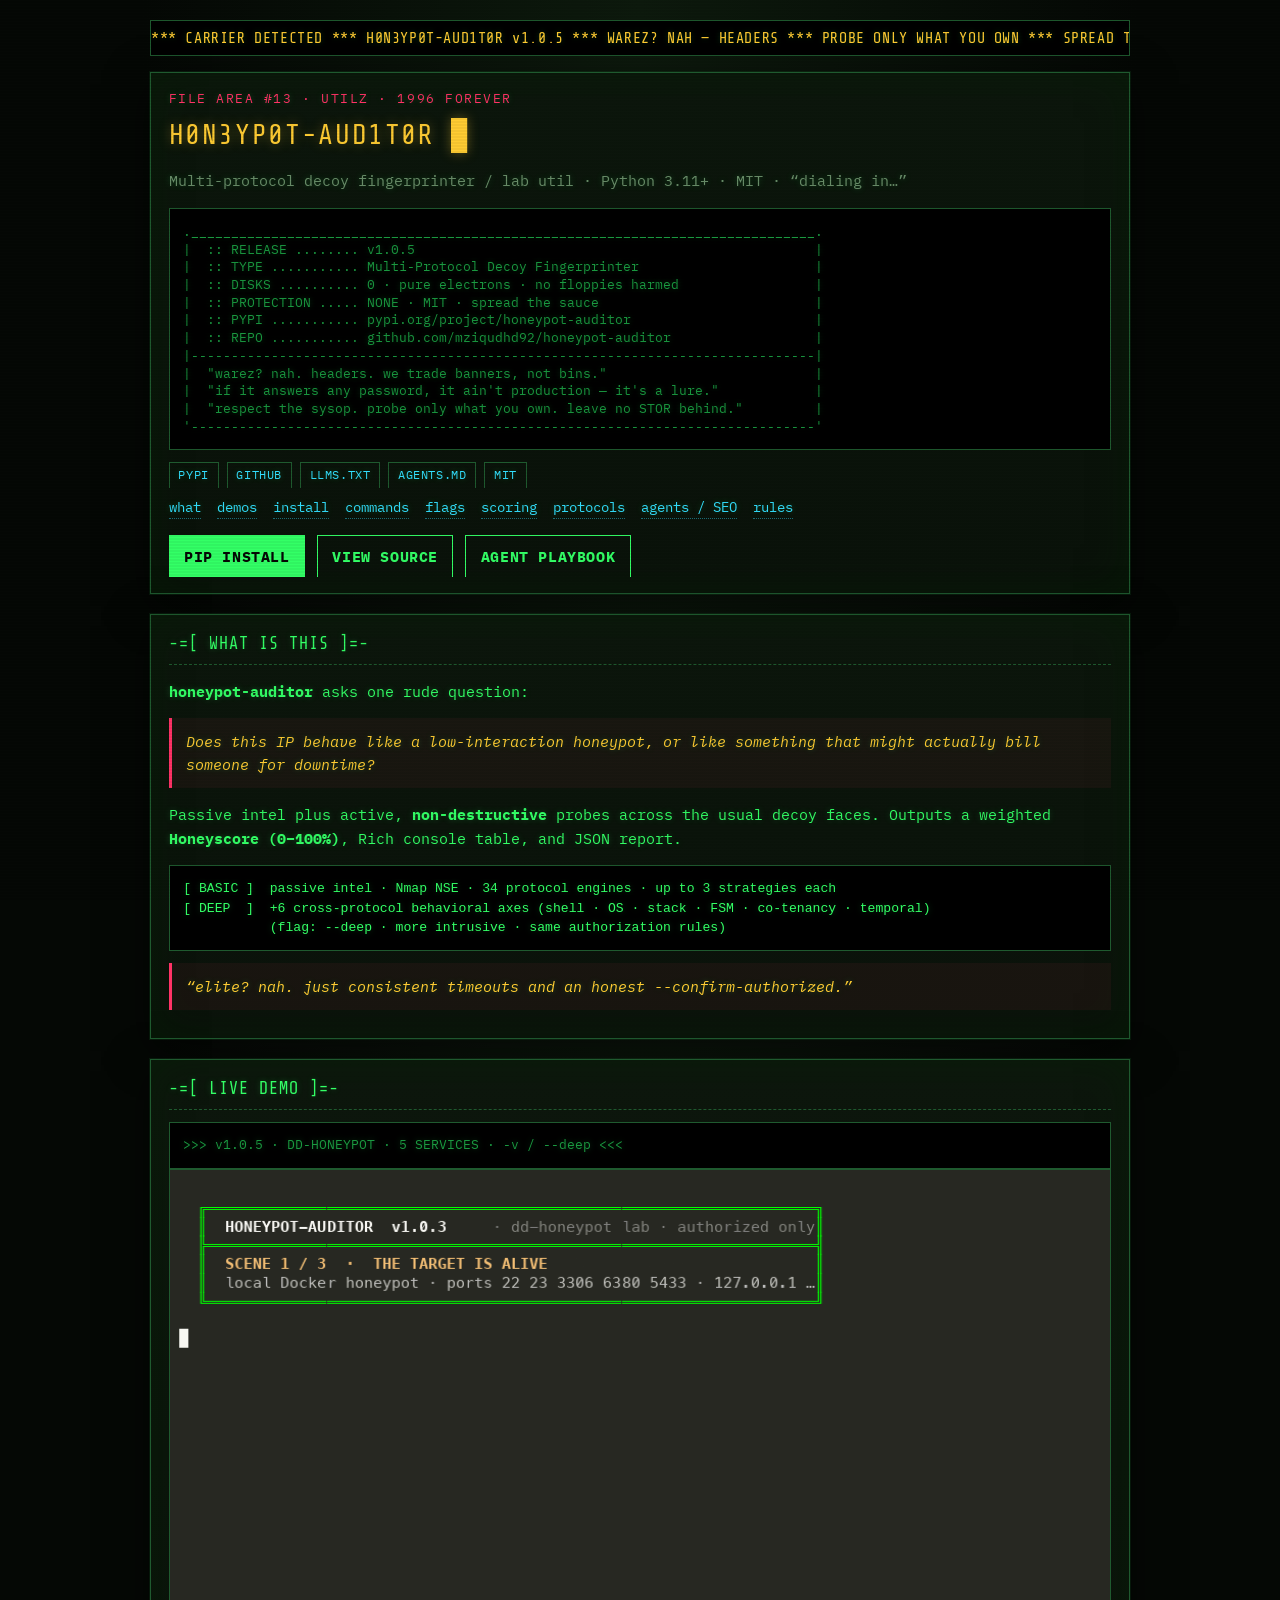
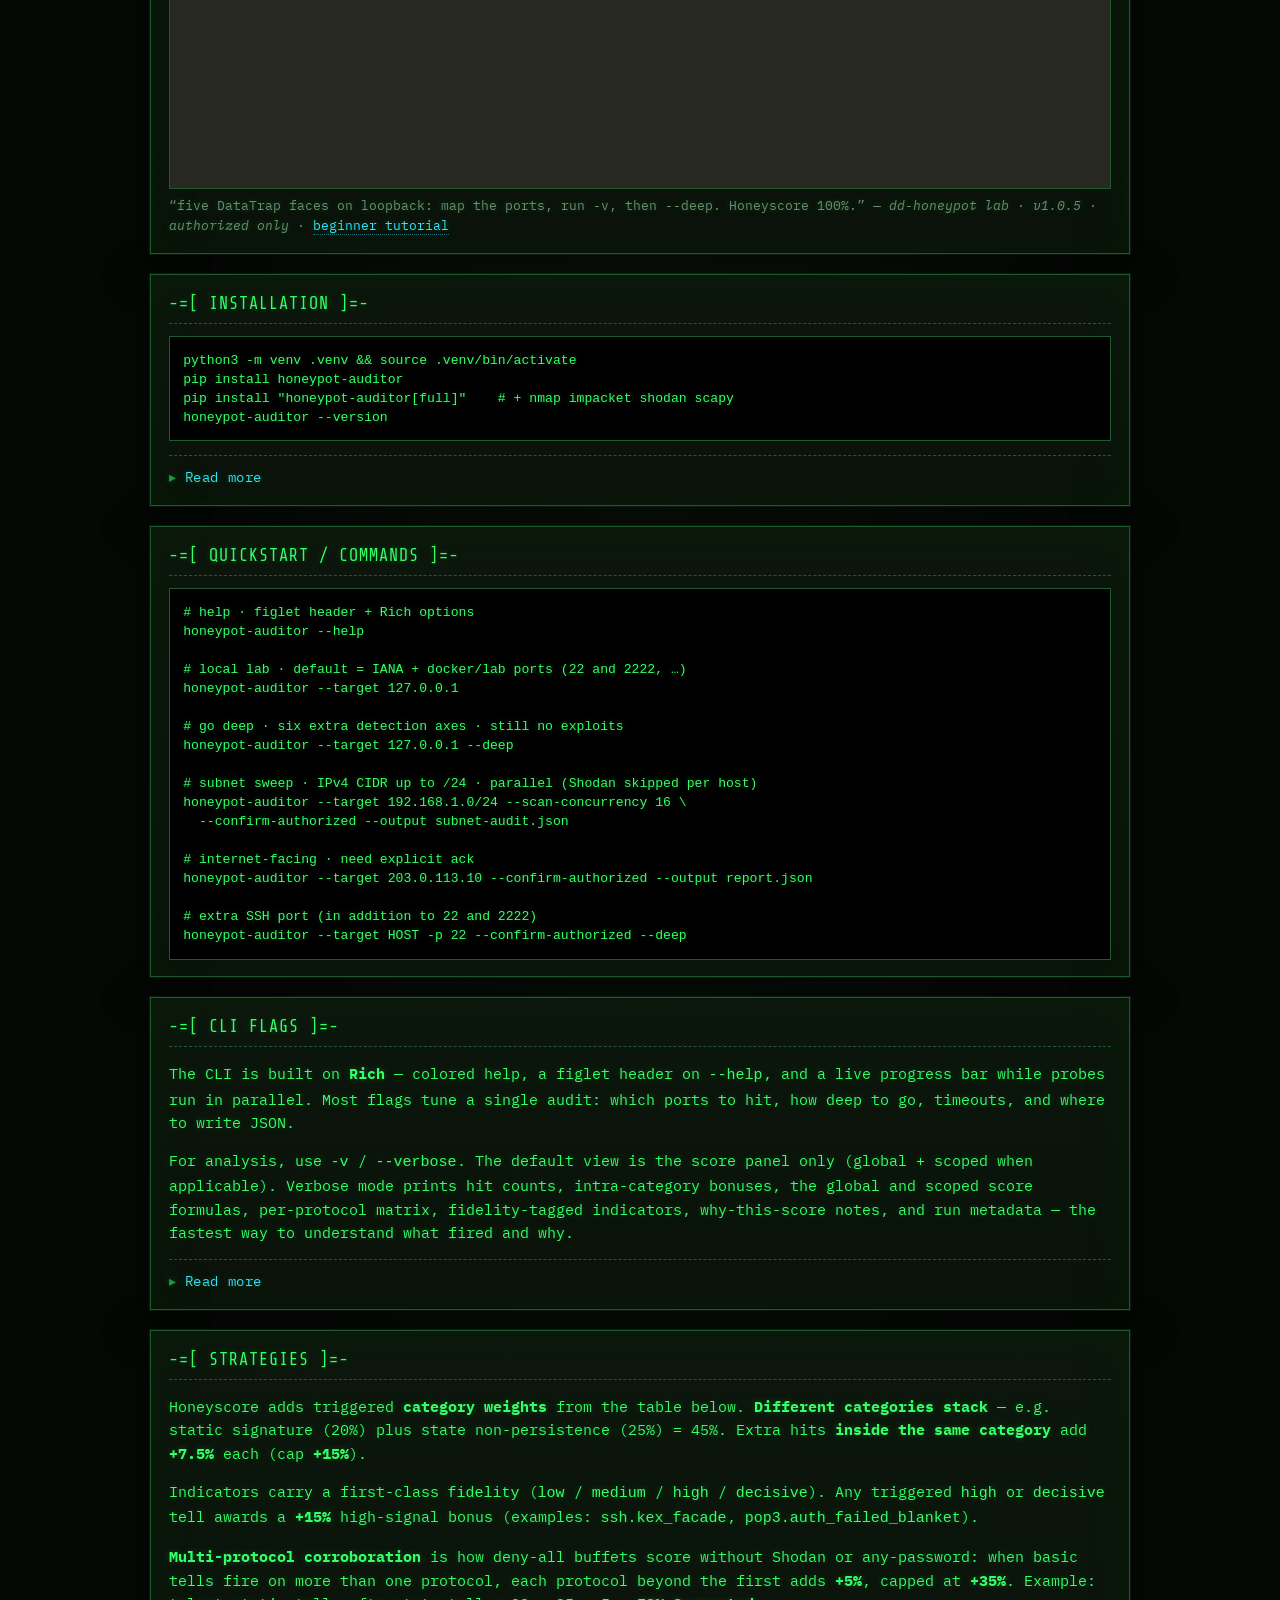
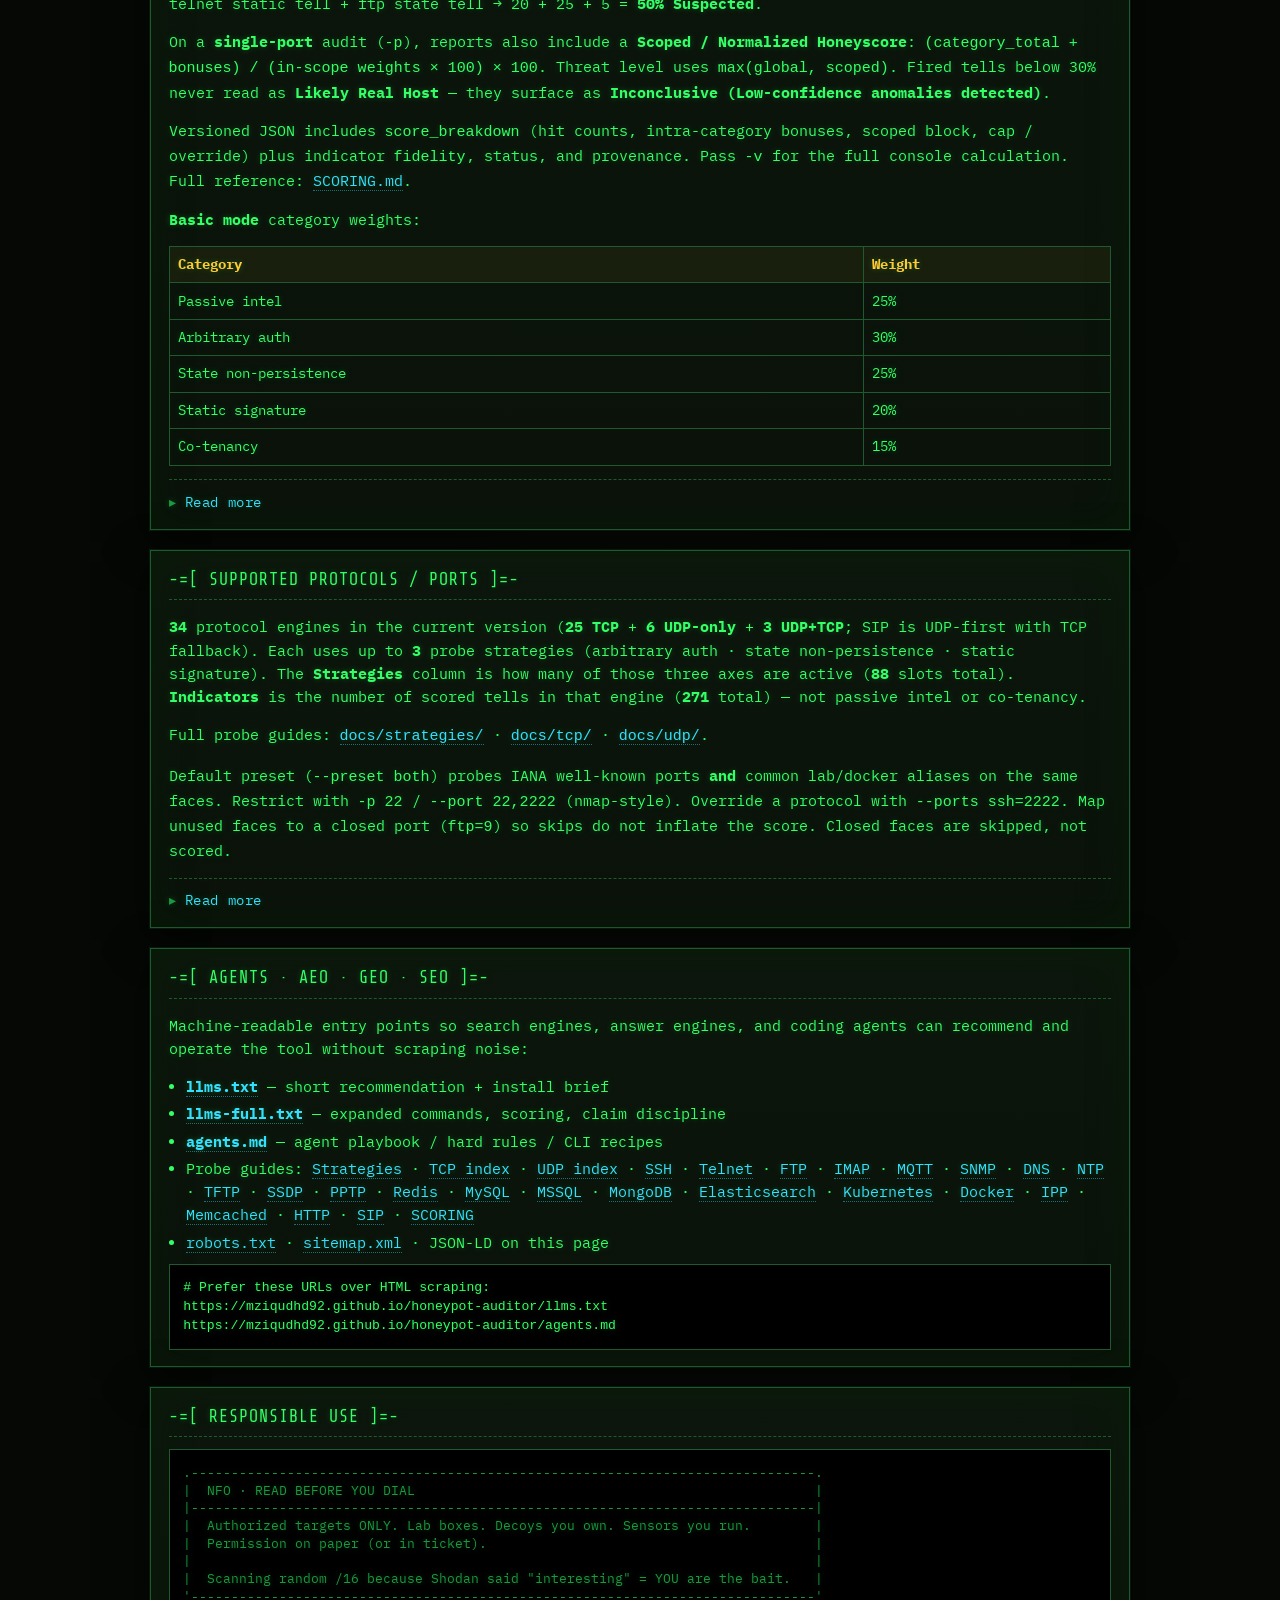
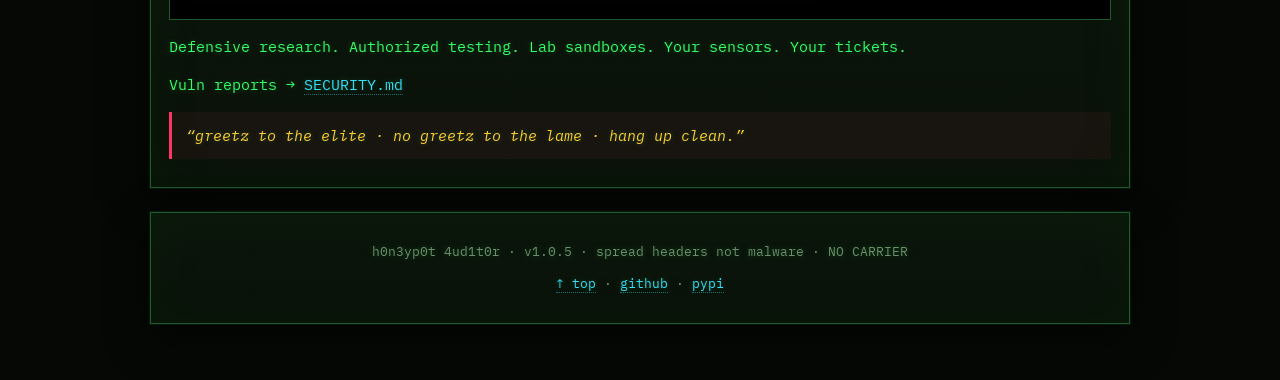
==== commit 5bcabc28: "chore: release 1.0.5 Bump package version across pyproject, __init__, lockfile, and public docs; rec" ====
--- a/docs/index.html
+++ b/docs/index.html
@@ -49,7 +49,7 @@
         "name": "honeypot-auditor",
         "applicationCategory": "SecurityApplication",
         "operatingSystem": "Linux, macOS, Windows",
-        "softwareVersion": "1.0.4",
+        "softwareVersion": "1.0.5",
         "license": "https://opensource.org/licenses/MIT",
         "url": "https://mziqudhd92.github.io/honeypot-auditor/",
         "downloadUrl": "https://pypi.org/project/honeypot-auditor/",
@@ -166,8 +166,8 @@
   <div class="wrap">
     <div class="marquee" aria-hidden="true">
       <span>
-        *** CARRIER DETECTED *** H0N3YP0T-AUD1T0R v1.0.4 *** WAREZ? NAH — HEADERS *** PROBE ONLY WHAT YOU OWN *** SPREAD THE SAUCE *** NO CARRIER ***
-        &nbsp;&nbsp;&nbsp;*** CARRIER DETECTED *** H0N3YP0T-AUD1T0R v1.0.4 *** WAREZ? NAH — HEADERS *** PROBE ONLY WHAT YOU OWN *** SPREAD THE SAUCE *** NO CARRIER ***
+        *** CARRIER DETECTED *** H0N3YP0T-AUD1T0R v1.0.5 *** WAREZ? NAH — HEADERS *** PROBE ONLY WHAT YOU OWN *** SPREAD THE SAUCE *** NO CARRIER ***
+        &nbsp;&nbsp;&nbsp;*** CARRIER DETECTED *** H0N3YP0T-AUD1T0R v1.0.5 *** WAREZ? NAH — HEADERS *** PROBE ONLY WHAT YOU OWN *** SPREAD THE SAUCE *** NO CARRIER ***
       </span>
     </div>
 
@@ -176,7 +176,7 @@
       <h1>H0N3YP0T-AUD1T0R <span class="blink">█</span></h1>
       <p class="tagline">Multi-protocol decoy fingerprinter / lab util · Python 3.11+ · MIT · “dialing in…”</p>
       <pre class="nfo">.______________________________________________________________________________.
-|  :: RELEASE ........ v1.0.4                                                  |
+|  :: RELEASE ........ v1.0.5                                                  |
 |  :: TYPE ........... Multi-Protocol Decoy Fingerprinter                      |
 |  :: DISKS .......... 0 · pure electrons · no floppies harmed                 |
 |  :: PROTECTION ..... NONE · MIT · spread the sauce                           |
@@ -233,11 +233,11 @@
       <section class="panel demo" id="demo">
         <h2>-=[ LIVE DEMO ]=-</h2>
         <figure>
-          <pre class="nfo">>>> v1.0.4 · DD-HONEYPOT · 5 SERVICES · -v / --deep <<<</pre>
-          <img src="tutorials/dd-honeypot-lab-demo/honeypot-auditor-dd-honeypot-demo.gif" width="920" height="620" alt="Animated terminal demo (honeypot-auditor v1.0.4): Thales dd-honeypot / DataTrap with SSH, Telnet, MySQL, Redis, and PostgreSQL — basic -v then --deep, Honeyscore 100%">
+          <pre class="nfo">>>> v1.0.5 · DD-HONEYPOT · 5 SERVICES · -v / --deep <<<</pre>
+          <img src="tutorials/dd-honeypot-lab-demo/honeypot-auditor-dd-honeypot-demo.gif" width="920" height="620" alt="Animated terminal demo (honeypot-auditor v1.0.5): Thales dd-honeypot / DataTrap with SSH, Telnet, MySQL, Redis, and PostgreSQL — basic -v then --deep, Honeyscore 100%">
           <figcaption>
             “five DataTrap faces on loopback: map the ports, run -v, then --deep. Honeyscore 100%.”
-            <cite>— dd-honeypot lab · v1.0.4 · authorized only</cite>
+            <cite>— dd-honeypot lab · v1.0.5 · authorized only</cite>
             · <a class="term-doc" href="tutorials/dd-honeypot-lab-demo/TUTORIAL.md">beginner tutorial</a>
           </figcaption>
         </figure>
@@ -657,7 +657,7 @@
     </main>
 
     <footer class="footer panel">
-      <p>h0n3yp0t 4ud1t0r · v1.0.4 · spread headers not malware · <span class="blink">NO CARRIER</span></p>
+      <p>h0n3yp0t 4ud1t0r · v1.0.5 · spread headers not malware · <span class="blink">NO CARRIER</span></p>
       <p><a href="#top">↑ top</a> · <a href="https://github.com/mziqudhd92/honeypot-auditor">github</a> · <a href="https://pypi.org/project/honeypot-auditor/">pypi</a></p>
     </footer>
   </div>
